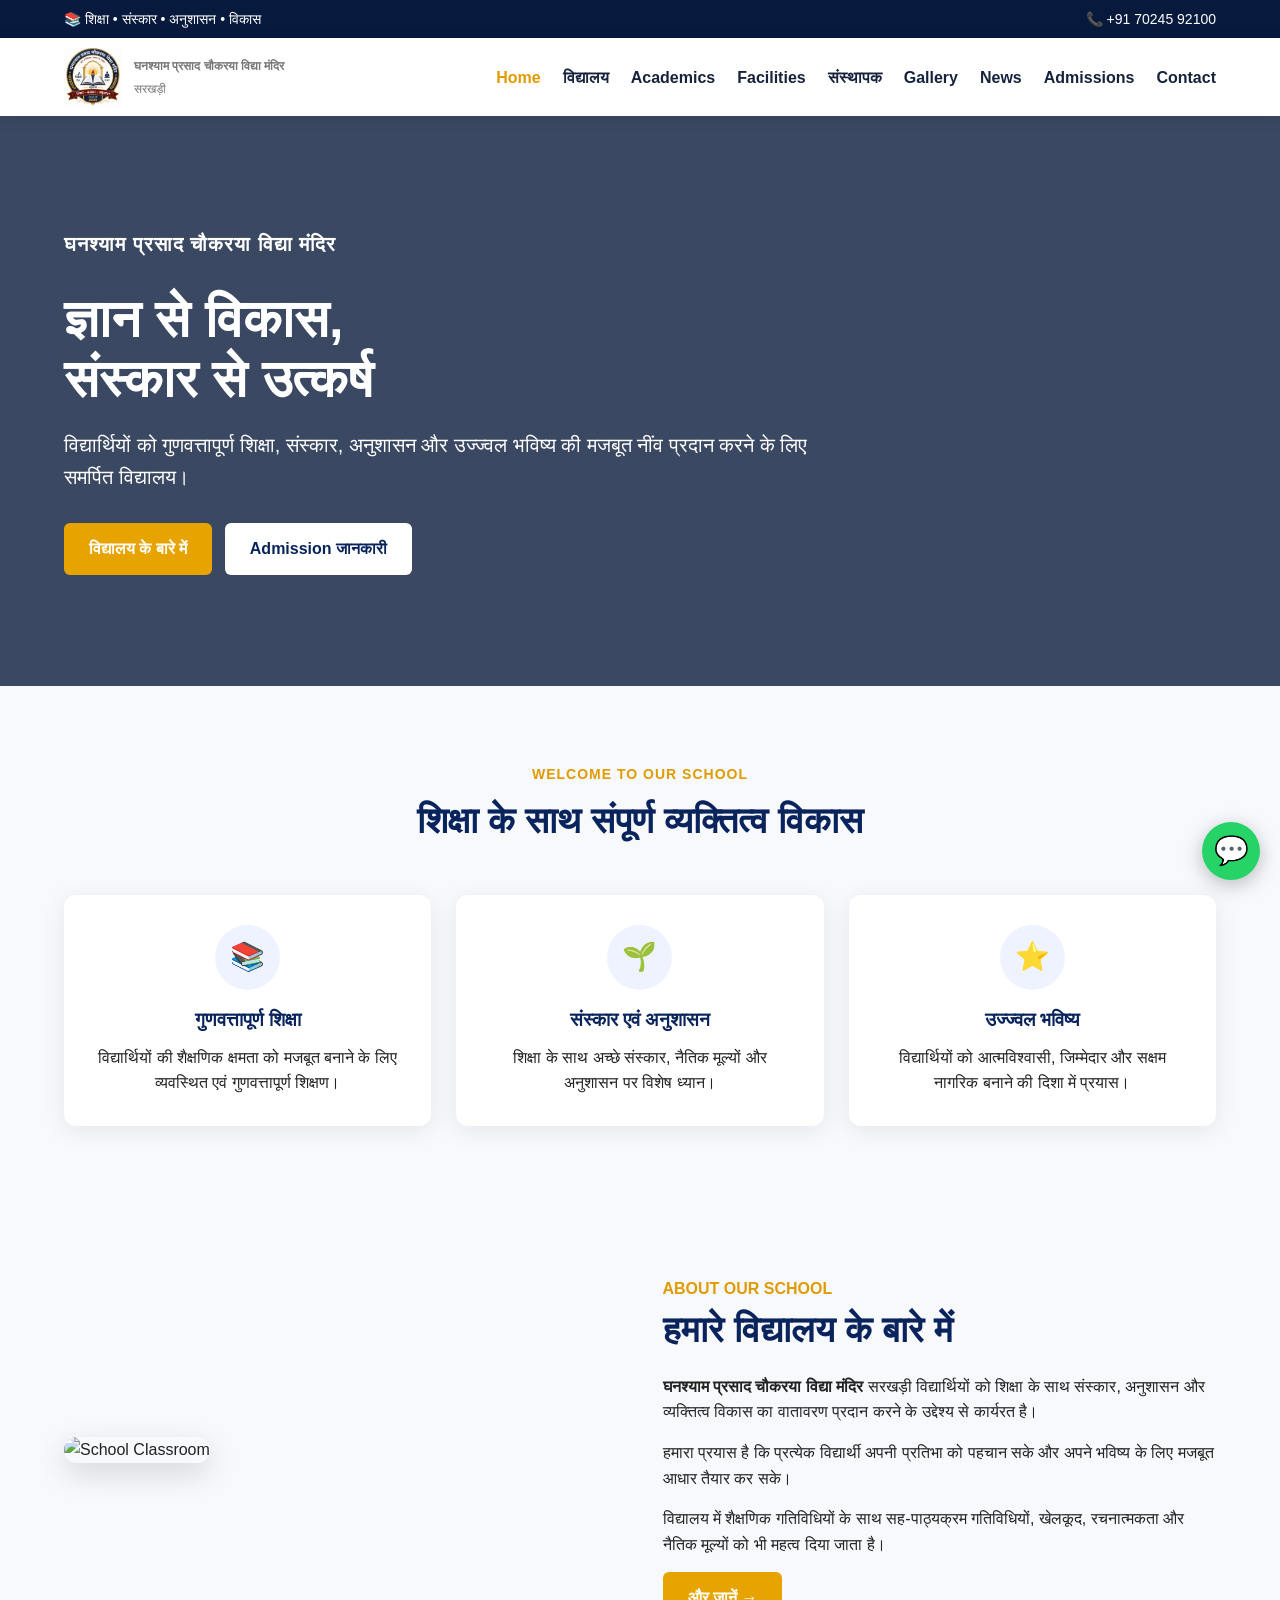
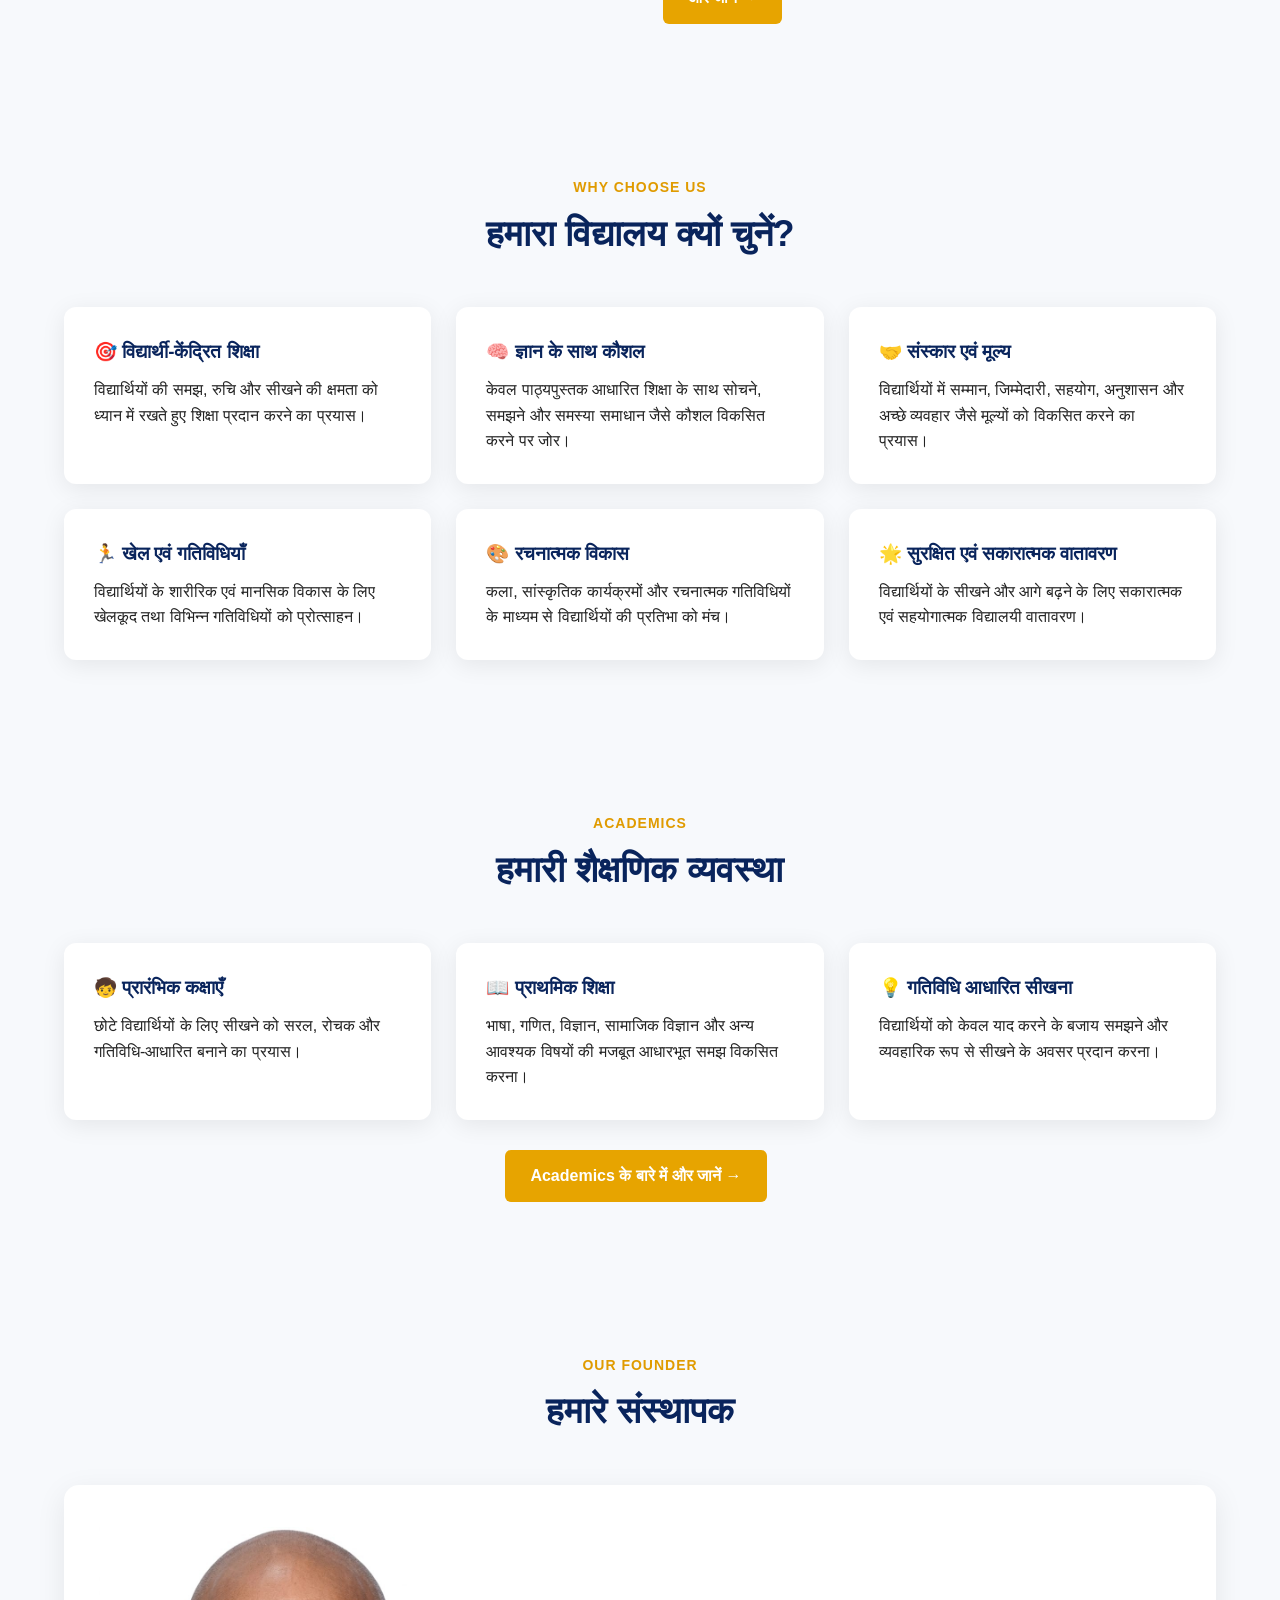
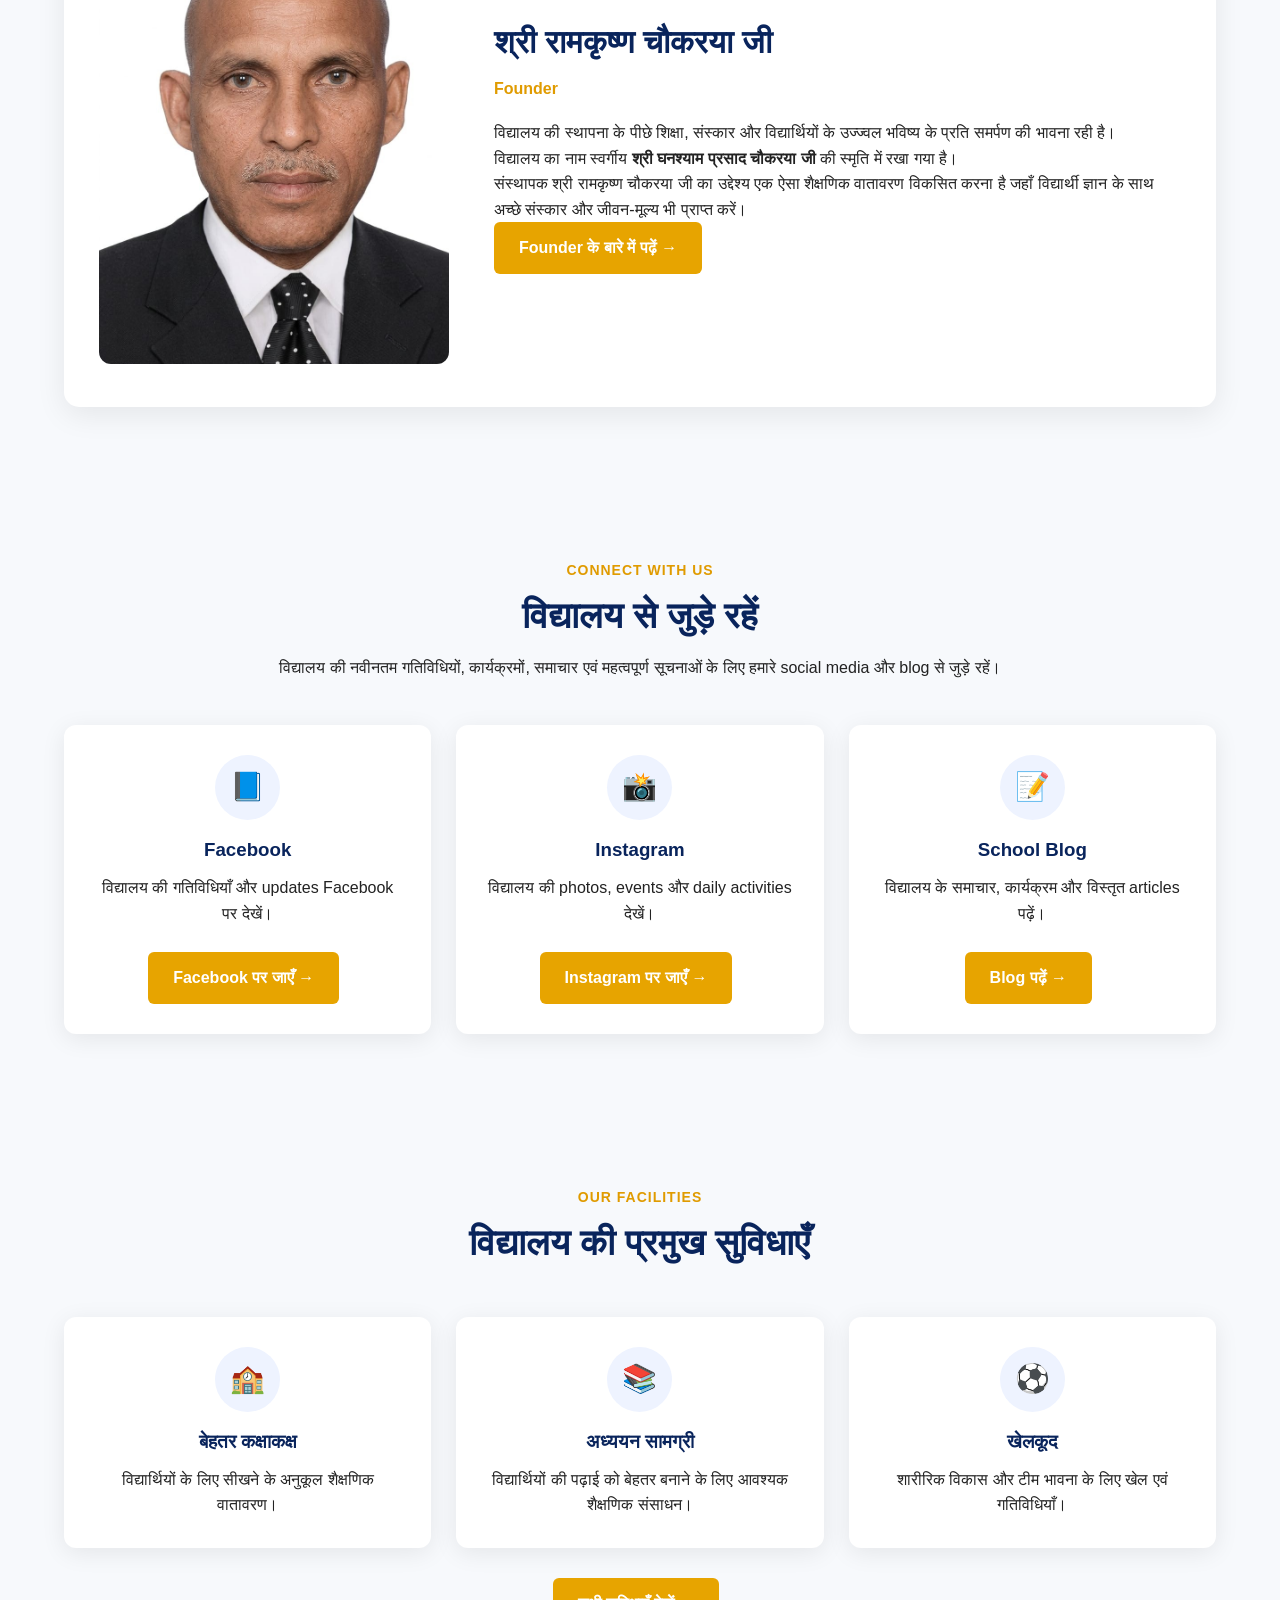
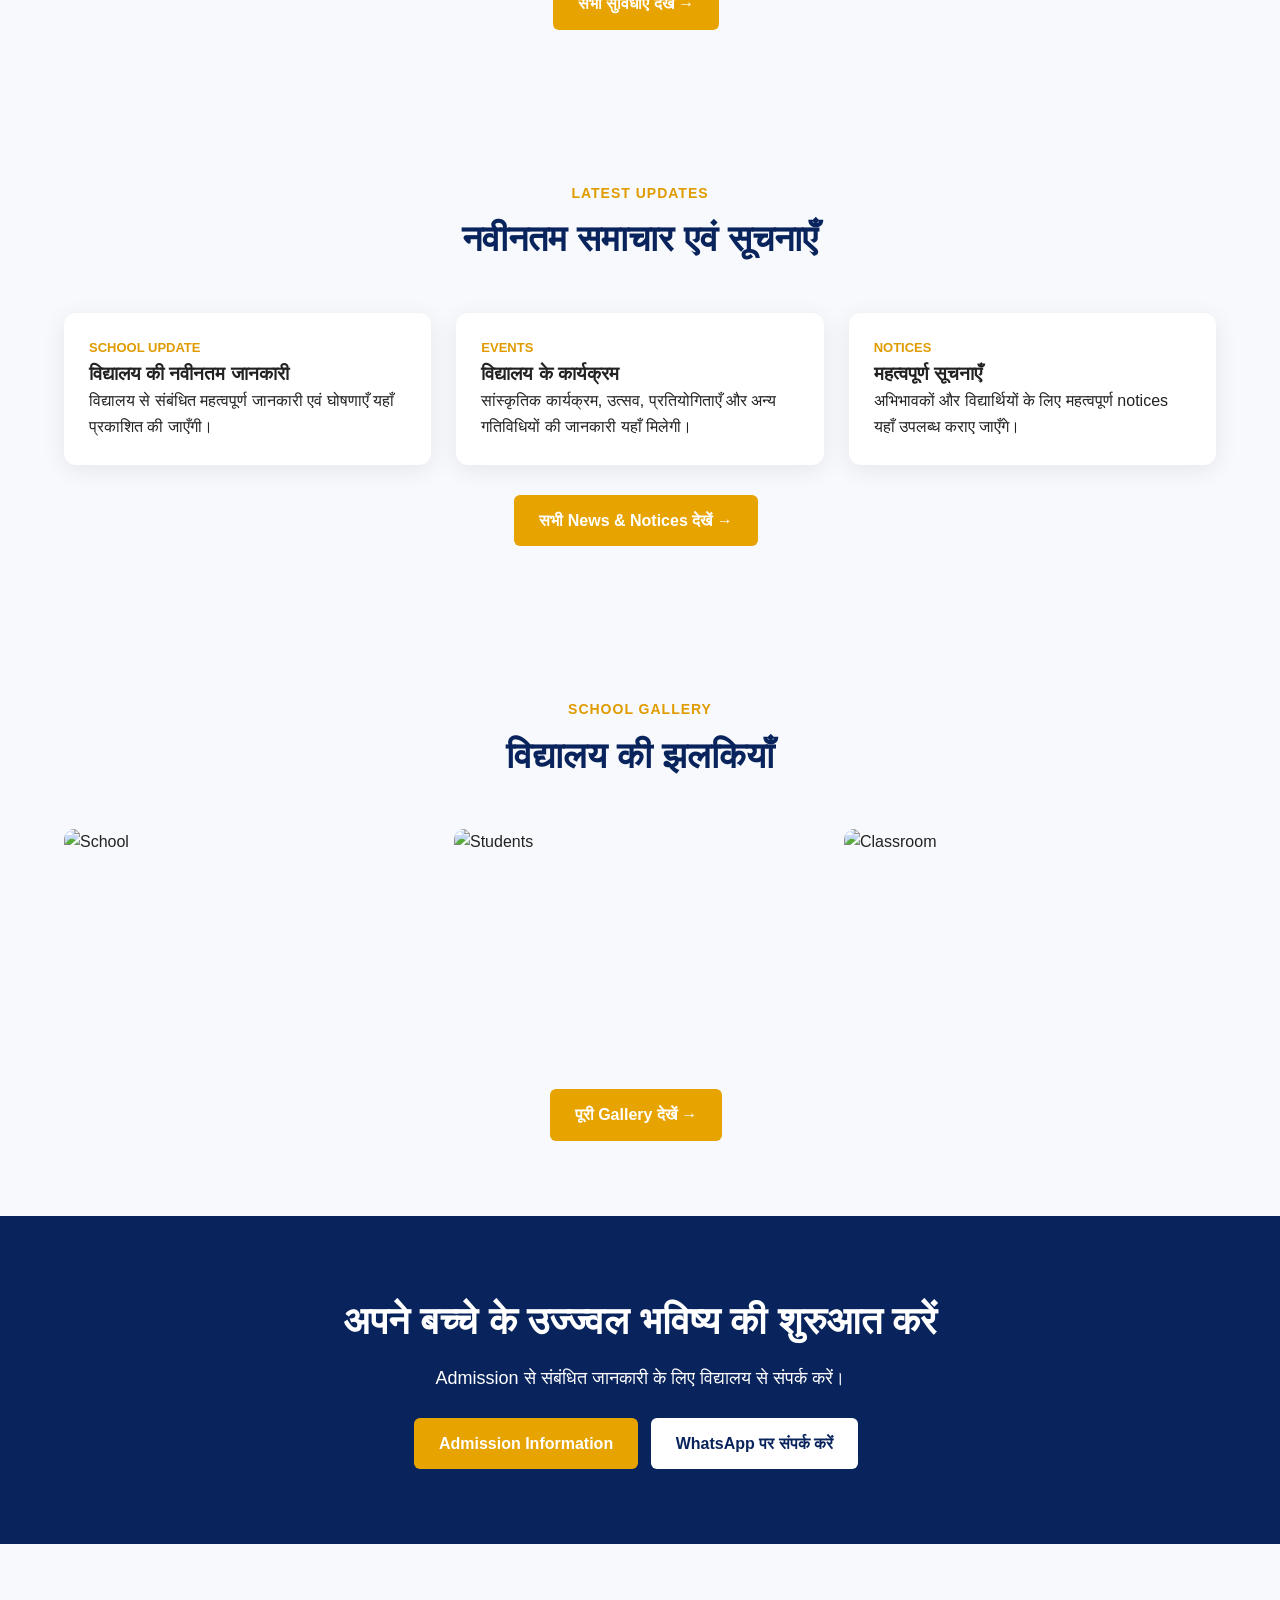
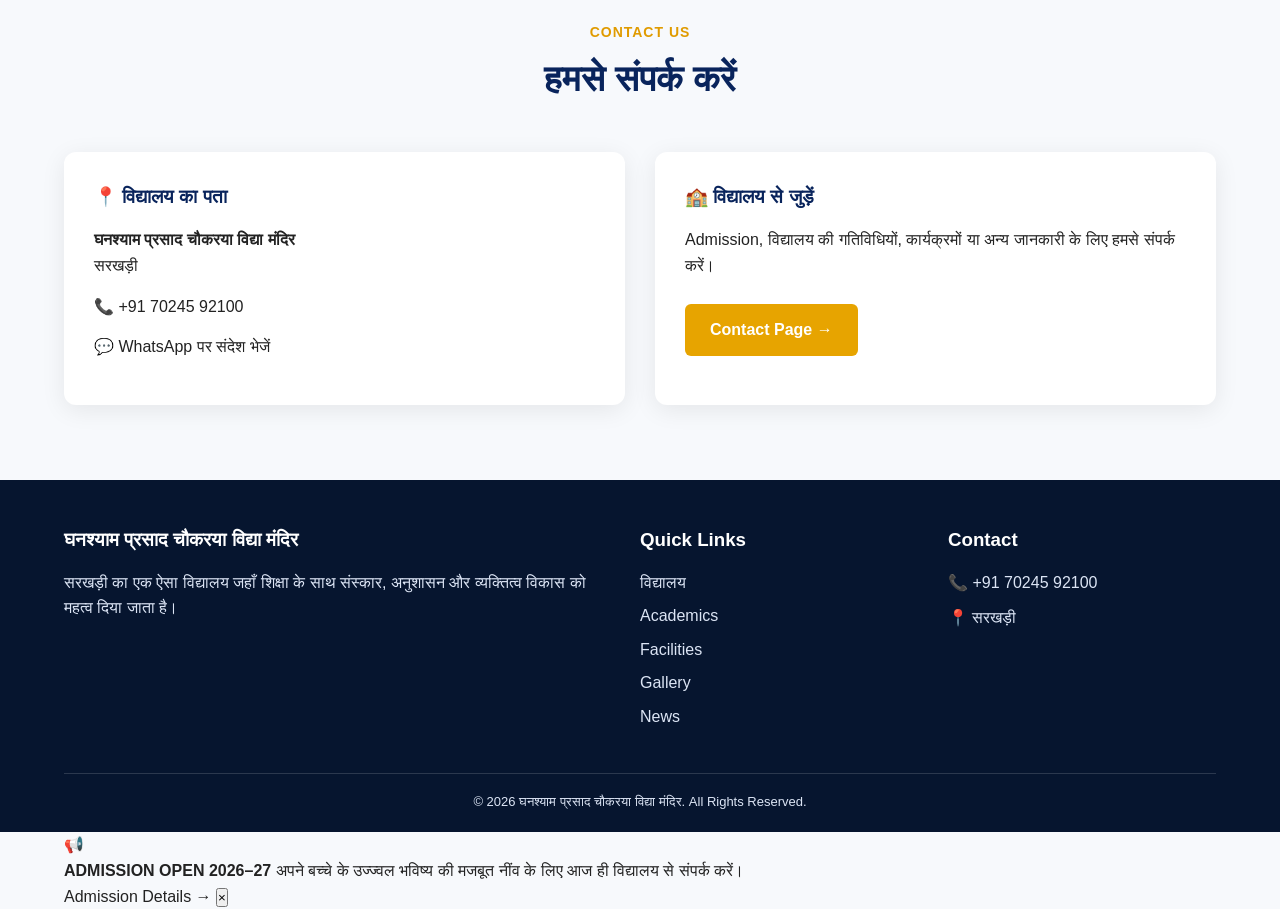
==== index.html @ e62586c8 "Enhance index.html with SEO and meta tags Added SEO metadata and improved document structure." ====
<!DOCTYPE html>
<html lang="hi">

<head>

    <meta charset="UTF-8">

    <meta name="viewport" content="width=device-width, initial-scale=1.0">

    <!-- Google Search Console Verification -->
    <meta name="google-site-verification" content="M0b7MsSfJS4TdZngMS5v5bkjF6-LSnqjA8NHJ0SD3Ls">

    <!-- SEO Title -->
    <title>घनश्याम प्रसाद चौकरया विद्या मंदिर सरखड़ी | दमोह, मध्य प्रदेश</title>

    <!-- SEO Description -->
    <meta name="description" content="घनश्याम प्रसाद चौकरया विद्या मंदिर सरखड़ी, जिला दमोह, मध्य प्रदेश की आधिकारिक स्कूल वेबसाइट। विद्यालय की जानकारी, शिक्षा, शिक्षक, गतिविधियां, कार्यक्रम, समाचार, फोटो गैलरी और संपर्क विवरण यहां देखें।">

    <!-- SEO Keywords -->
    <meta name="keywords" content="घनश्याम प्रसाद चौकरया विद्या मंदिर सरखड़ी, Ghanshyam Prasad Choukarya Vidya Mandir Sarkhadi, Sarkhadi School, सरखड़ी स्कूल, Damoh School, दमोह स्कूल, School in Damoh Madhya Pradesh, Schools in Damoh">

    <meta name="author" content="Ghanshyam Prasad Choukarya Vidya Mandir">

    <meta name="robots" content="index, follow, max-image-preview:large">

    <!-- Canonical URL -->
    <link rel="canonical" href="https://gpcvidyamandir.github.io/sarkhadi/">

    <!-- Social Media Preview -->
    <meta property="og:title" content="घनश्याम प्रसाद चौकरया विद्या मंदिर सरखड़ी | दमोह, मध्य प्रदेश">

    <meta property="og:description" content="घनश्याम प्रसाद चौकरया विद्या मंदिर सरखड़ी, जिला दमोह, मध्य प्रदेश की आधिकारिक स्कूल वेबसाइट।">

    <meta property="og:type" content="website">

    <meta property="og:url" content="https://gpcvidyamandir.github.io/sarkhadi/">

    <meta property="og:site_name" content="घनश्याम प्रसाद चौकरया विद्या मंदिर सरखड़ी">

    <meta property="og:locale" content="hi_IN">

    <!-- CSS -->
    <link rel="stylesheet" href="style.css">

</head>

<body>

<!-- ================= TOP BAR ================= -->

<div class="topbar">
  <div class="container">
    <div>
      📚 शिक्षा • संस्कार • अनुशासन • विकास
    </div>

    <div>
      📞
      <a data-phone href="#">
        +91 70245 92100
      </a>
    </div>
  </div>
</div>


<!-- ================= HEADER ================= -->

<header>

  <div class="container navbar">

    <a href="index.html" class="brand">

      <img src="logo.png" alt="School Logo">

      <div class="brand-text">
        <h2>
          <span data-school-name>
            घनश्याम प्रसाद चौकरया विद्या मंदिर
          </span>
        </h2>

        <span>
          <span data-school-location>सरखड़ी</span>
        </span>
      </div>

    </a>


    <nav>

      <ul class="nav-links">

        <li>
          <a href="index.html" class="active">
            Home
          </a>
        </li>

        <li>
          <a href="about.html">
            विद्यालय
          </a>
        </li>

        <li>
          <a href="academics.html">
            Academics
          </a>
        </li>

        <li>
          <a href="facilities.html">
            Facilities
          </a>
        </li>

        <li>
          <a href="founder.html">
            संस्थापक
          </a>
        </li>

        <li>
          <a href="gallery.html">
            Gallery
          </a>
        </li>

        <li>
          <a href="news.html">
            News
          </a>
        </li>

        <li>
          <a href="admissions.html">
            Admissions
          </a>
        </li>

        <li>
          <a href="contact.html">
            Contact
          </a>
        </li>

      </ul>

    </nav>

  </div>

</header>


<!-- ================= HERO ================= -->

<section class="hero">

  <div class="container">

    <div class="hero-content">

      <p
        style="font-weight:bold;letter-spacing:1px;"
        data-school-name>
        घनश्याम प्रसाद चौकरया विद्या मंदिर
      </p>

      <h1>
        ज्ञान से विकास,<br>
        संस्कार से उत्कर्ष
      </h1>

      <p>
        विद्यार्थियों को गुणवत्तापूर्ण शिक्षा,
        संस्कार, अनुशासन और उज्ज्वल भविष्य
        की मजबूत नींव प्रदान करने के लिए
        समर्पित विद्यालय।
      </p>

      <a href="about.html" class="btn btn-primary">
        विद्यालय के बारे में
      </a>

      <a href="admissions.html" class="btn btn-light">
        Admission जानकारी
      </a>

    </div>

  </div>

</section>


<!-- ================= QUICK HIGHLIGHTS ================= -->

<section>

  <div class="container">

    <div class="section-title">

      <span>WELCOME TO OUR SCHOOL</span>

      <h2>
        शिक्षा के साथ संपूर्ण व्यक्तित्व विकास
      </h2>

    </div>


    <div class="cards">


      <div class="card feature">

        <div class="feature-icon">
          📚
        </div>

        <h3>
          गुणवत्तापूर्ण शिक्षा
        </h3>

        <p>
          विद्यार्थियों की शैक्षणिक क्षमता को
          मजबूत बनाने के लिए व्यवस्थित एवं
          गुणवत्तापूर्ण शिक्षण।
        </p>

      </div>


      <div class="card feature">

        <div class="feature-icon">
          🌱
        </div>

        <h3>
          संस्कार एवं अनुशासन
        </h3>

        <p>
          शिक्षा के साथ अच्छे संस्कार,
          नैतिक मूल्यों और अनुशासन पर
          विशेष ध्यान।
        </p>

      </div>


      <div class="card feature">

        <div class="feature-icon">
          ⭐
        </div>

        <h3>
          उज्ज्वल भविष्य
        </h3>

        <p>
          विद्यार्थियों को आत्मविश्वासी,
          जिम्मेदार और सक्षम नागरिक
          बनाने की दिशा में प्रयास।
        </p>

      </div>


    </div>

  </div>

</section>


<!-- ================= ABOUT PREVIEW ================= -->

<section>

  <div class="container about-grid">


    <div>

      <img
        src="https://images.unsplash.com/photo-1509062522246-3755977927d7?auto=format&fit=crop&w=1000&q=80"
        alt="School Classroom">

    </div>


    <div class="about-text">

      <span style="color:#e09b00;font-weight:bold;">
        ABOUT OUR SCHOOL
      </span>

      <h2>
        हमारे विद्यालय के बारे में
      </h2>

      <p>
        <strong data-school-name>
          घनश्याम प्रसाद चौकरया विद्या मंदिर
        </strong>
        <span data-school-location>सरखड़ी</span>
        विद्यार्थियों को शिक्षा के साथ संस्कार,
        अनुशासन और व्यक्तित्व विकास का वातावरण
        प्रदान करने के उद्देश्य से कार्यरत है।
      </p>

      <p>
        हमारा प्रयास है कि प्रत्येक विद्यार्थी
        अपनी प्रतिभा को पहचान सके और अपने
        भविष्य के लिए मजबूत आधार तैयार कर सके।
      </p>

      <p>
        विद्यालय में शैक्षणिक गतिविधियों के साथ
        सह-पाठ्यक्रम गतिविधियों, खेलकूद,
        रचनात्मकता और नैतिक मूल्यों को भी
        महत्व दिया जाता है।
      </p>

      <a href="about.html" class="btn btn-primary">
        और जानें →
      </a>

    </div>


  </div>

</section>


<!-- ================= WHY CHOOSE US ================= -->

<section>

  <div class="container">

    <div class="section-title">

      <span>WHY CHOOSE US</span>

      <h2>
        हमारा विद्यालय क्यों चुनें?
      </h2>

    </div>


    <div class="cards">


      <div class="card">

        <h3>
          🎯 विद्यार्थी-केंद्रित शिक्षा
        </h3>

        <p>
          विद्यार्थियों की समझ, रुचि और
          सीखने की क्षमता को ध्यान में रखते
          हुए शिक्षा प्रदान करने का प्रयास।
        </p>

      </div>


      <div class="card">

        <h3>
          🧠 ज्ञान के साथ कौशल
        </h3>

        <p>
          केवल पाठ्यपुस्तक आधारित शिक्षा के
          साथ सोचने, समझने और समस्या समाधान
          जैसे कौशल विकसित करने पर जोर।
        </p>

      </div>


      <div class="card">

        <h3>
          🤝 संस्कार एवं मूल्य
        </h3>

        <p>
          विद्यार्थियों में सम्मान, जिम्मेदारी,
          सहयोग, अनुशासन और अच्छे व्यवहार
          जैसे मूल्यों को विकसित करने का प्रयास।
        </p>

      </div>


      <div class="card">

        <h3>
          🏃 खेल एवं गतिविधियाँ
        </h3>

        <p>
          विद्यार्थियों के शारीरिक एवं मानसिक
          विकास के लिए खेलकूद तथा विभिन्न
          गतिविधियों को प्रोत्साहन।
        </p>

      </div>


      <div class="card">

        <h3>
          🎨 रचनात्मक विकास
        </h3>

        <p>
          कला, सांस्कृतिक कार्यक्रमों और
          रचनात्मक गतिविधियों के माध्यम से
          विद्यार्थियों की प्रतिभा को मंच।
        </p>

      </div>


      <div class="card">

        <h3>
          🌟 सुरक्षित एवं सकारात्मक वातावरण
        </h3>

        <p>
          विद्यार्थियों के सीखने और आगे बढ़ने
          के लिए सकारात्मक एवं सहयोगात्मक
          विद्यालयी वातावरण।
        </p>

      </div>


    </div>

  </div>

</section>


<!-- ================= ACADEMICS ================= -->

<section>

  <div class="container">

    <div class="section-title">

      <span>ACADEMICS</span>

      <h2>
        हमारी शैक्षणिक व्यवस्था
      </h2>

    </div>


    <div class="cards">


      <div class="card">

        <h3>
          🧒 प्रारंभिक कक्षाएँ
        </h3>

        <p>
          छोटे विद्यार्थियों के लिए सीखने को
          सरल, रोचक और गतिविधि-आधारित बनाने
          का प्रयास।
        </p>

      </div>


      <div class="card">

        <h3>
          📖 प्राथमिक शिक्षा
        </h3>

        <p>
          भाषा, गणित, विज्ञान, सामाजिक विज्ञान
          और अन्य आवश्यक विषयों की मजबूत
          आधारभूत समझ विकसित करना।
        </p>

      </div>


      <div class="card">

        <h3>
          💡 गतिविधि आधारित सीखना
        </h3>

        <p>
          विद्यार्थियों को केवल याद करने के
          बजाय समझने और व्यवहारिक रूप से
          सीखने के अवसर प्रदान करना।
        </p>

      </div>


    </div>


    <div style="text-align:center;margin-top:30px;">

      <a href="academics.html" class="btn btn-primary">
        Academics के बारे में और जानें →
      </a>

    </div>

  </div>

</section>


<!-- ================= FOUNDER ================= -->

<section>

  <div class="container">

    <div class="section-title">

      <span>OUR FOUNDER</span>

      <h2>
        हमारे संस्थापक
      </h2>

    </div>


    <div class="founder-box">


      <div>

        <img
          src="founder.jpg"
          alt="श्री रामकृष्ण चौकरया जी">

      </div>


      <div>

        <h2 data-founder>
          श्री रामकृष्ण चौकरया जी
        </h2>

        <p style="color:#e09b00;font-weight:bold;margin:8px 0 18px;">
          Founder
        </p>

        <p>
          विद्यालय की स्थापना के पीछे शिक्षा,
          संस्कार और विद्यार्थियों के उज्ज्वल
          भविष्य के प्रति समर्पण की भावना रही है।
        </p>

        <p>
          विद्यालय का नाम स्वर्गीय
          <strong>श्री घनश्याम प्रसाद चौकरया जी</strong>
          की स्मृति में रखा गया है।
        </p>

        <p>
          संस्थापक श्री रामकृष्ण चौकरया जी का
          उद्देश्य एक ऐसा शैक्षणिक वातावरण
          विकसित करना है जहाँ विद्यार्थी ज्ञान
          के साथ अच्छे संस्कार और जीवन-मूल्य
          भी प्राप्त करें।
        </p>

        <a href="founder.html" class="btn btn-primary">
          Founder के बारे में पढ़ें →
        </a>

      </div>


    </div>

  </div>

</section>

<!-- ================= CONNECT WITH US ================= -->

<section>

  <div class="container">

    <div class="section-title">

      <span>CONNECT WITH US</span>

      <h2>
        विद्यालय से जुड़े रहें
      </h2>

      <p style="margin-top:10px;">
        विद्यालय की नवीनतम गतिविधियों, कार्यक्रमों,
        समाचार एवं महत्वपूर्ण सूचनाओं के लिए हमारे
        social media और blog से जुड़े रहें।
      </p>

    </div>


    <div class="cards">


      <!-- FACEBOOK -->

      <div class="card feature">

        <div class="feature-icon">
          📘
        </div>

        <h3>
          Facebook
        </h3>

        <p>
          विद्यालय की गतिविधियाँ और updates
          Facebook पर देखें।
        </p>

        <br>

        <a
          data-facebook
          href="#"
          target="_blank"
          class="btn btn-primary">

          Facebook पर जाएँ →

        </a>

      </div>


      <!-- INSTAGRAM -->

      <div class="card feature">

        <div class="feature-icon">
          📸
        </div>

        <h3>
          Instagram
        </h3>

        <p>
          विद्यालय की photos, events और
          daily activities देखें।
        </p>

        <br>

        <a
          data-instagram
          href="#"
          target="_blank"
          class="btn btn-primary">

          Instagram पर जाएँ →

        </a>

      </div>


      <!-- BLOG -->

      <div class="card feature">

        <div class="feature-icon">
          📝
        </div>

        <h3>
          School Blog
        </h3>

        <p>
          विद्यालय के समाचार, कार्यक्रम और
          विस्तृत articles पढ़ें।
        </p>

        <br>

        <a
          data-blog
          href="#"
          target="_blank"
          class="btn btn-primary">

          Blog पढ़ें →

        </a>

      </div>


    </div>

  </div>

</section>
<!-- ================= FACILITIES ================= -->

<section>

  <div class="container">

    <div class="section-title">

      <span>OUR FACILITIES</span>

      <h2>
        विद्यालय की प्रमुख सुविधाएँ
      </h2>

    </div>


    <div class="cards">


      <div class="card feature">

        <div class="feature-icon">🏫</div>

        <h3>
          बेहतर कक्षाकक्ष
        </h3>

        <p>
          विद्यार्थियों के लिए सीखने के अनुकूल
          शैक्षणिक वातावरण।
        </p>

      </div>


      <div class="card feature">

        <div class="feature-icon">📚</div>

        <h3>
          अध्ययन सामग्री
        </h3>

        <p>
          विद्यार्थियों की पढ़ाई को बेहतर बनाने
          के लिए आवश्यक शैक्षणिक संसाधन।
        </p>

      </div>


      <div class="card feature">

        <div class="feature-icon">⚽</div>

        <h3>
          खेलकूद
        </h3>

        <p>
          शारीरिक विकास और टीम भावना के लिए
          खेल एवं गतिविधियाँ।
        </p>

      </div>


    </div>


    <div style="text-align:center;margin-top:30px;">

      <a href="facilities.html" class="btn btn-primary">
        सभी सुविधाएँ देखें →
      </a>

    </div>

  </div>

</section>


<!-- ================= LATEST NEWS ================= -->

<section>

  <div class="container">

    <div class="section-title">

      <span>LATEST UPDATES</span>

      <h2>
        नवीनतम समाचार एवं सूचनाएँ
      </h2>

    </div>


    <div class="news-list">


      <div class="news-card">

        <div class="news-card-content">

          <div class="news-date">
            SCHOOL UPDATE
          </div>

          <h3>
            विद्यालय की नवीनतम जानकारी
          </h3>

          <p>
            विद्यालय से संबंधित महत्वपूर्ण
            जानकारी एवं घोषणाएँ यहाँ प्रकाशित
            की जाएँगी।
          </p>

        </div>

      </div>


      <div class="news-card">

        <div class="news-card-content">

          <div class="news-date">
            EVENTS
          </div>

          <h3>
            विद्यालय के कार्यक्रम
          </h3>

          <p>
            सांस्कृतिक कार्यक्रम, उत्सव,
            प्रतियोगिताएँ और अन्य गतिविधियों
            की जानकारी यहाँ मिलेगी।
          </p>

        </div>

      </div>


      <div class="news-card">

        <div class="news-card-content">

          <div class="news-date">
            NOTICES
          </div>

          <h3>
            महत्वपूर्ण सूचनाएँ
          </h3>

          <p>
            अभिभावकों और विद्यार्थियों के लिए
            महत्वपूर्ण notices यहाँ उपलब्ध
            कराए जाएँगे।
          </p>

        </div>

      </div>


    </div>


    <div style="text-align:center;margin-top:30px;">

      <a href="news.html" class="btn btn-primary">
        सभी News & Notices देखें →
      </a>

    </div>

  </div>

</section>


<!-- ================= GALLERY PREVIEW ================= -->

<section>

  <div class="container">

    <div class="section-title">

      <span>SCHOOL GALLERY</span>

      <h2>
        विद्यालय की झलकियाँ
      </h2>

    </div>


    <div class="gallery">


      <img
        src="https://images.unsplash.com/photo-1580582932707-520aed937b7b?auto=format&fit=crop&w=900&q=80"
        alt="School">

      <img
        src="https://images.unsplash.com/photo-1503676260728-1c00da094a0b?auto=format&fit=crop&w=900&q=80"
        alt="Students">

      <img
        src="https://images.unsplash.com/photo-1577896851231-70ef18881754?auto=format&fit=crop&w=900&q=80"
        alt="Classroom">

    </div>


    <div style="text-align:center;margin-top:30px;">

      <a href="gallery.html" class="btn btn-primary">
        पूरी Gallery देखें →
      </a>

    </div>

  </div>

</section>


<!-- ================= ADMISSION CTA ================= -->

<section class="cta">

  <div class="container">

    <h2>
      अपने बच्चे के उज्ज्वल भविष्य की शुरुआत करें
    </h2>

    <p style="font-size:18px;margin-bottom:25px;">
      Admission से संबंधित जानकारी के लिए
      विद्यालय से संपर्क करें।
    </p>

    <a href="admissions.html" class="btn btn-primary">
      Admission Information
    </a>

    <a
      data-whatsapp
      href="#"
      target="_blank"
      class="btn btn-light">
      WhatsApp पर संपर्क करें
    </a>

  </div>

</section>


<!-- ================= CONTACT ================= -->

<section>

  <div class="container">

    <div class="section-title">

      <span>CONTACT US</span>

      <h2>
        हमसे संपर्क करें
      </h2>

    </div>


    <div class="contact-grid">


      <div class="contact-card">

        <h3>
          📍 विद्यालय का पता
        </h3>

        <div class="contact-item">

          <strong data-school-name>
            घनश्याम प्रसाद चौकरया विद्या मंदिर
          </strong>

          <br>

          <span data-school-location>
            सरखड़ी
          </span>

        </div>


        <div class="contact-item">

          📞

          <a data-phone href="#">
            +91 70245 92100
          </a>

        </div>


        <div class="contact-item">

          💬

          <a
            data-whatsapp
            href="#"
            target="_blank">
            WhatsApp पर संदेश भेजें
          </a>

        </div>

      </div>


      <div class="contact-card">

        <h3>
          🏫 विद्यालय से जुड़ें
        </h3>

        <p>
          Admission, विद्यालय की गतिविधियों,
          कार्यक्रमों या अन्य जानकारी के लिए
          हमसे संपर्क करें।
        </p>

        <br>

        <a href="contact.html" class="btn btn-primary">
          Contact Page →
        </a>

      </div>


    </div>

  </div>

</section>


<!-- ================= FOOTER ================= -->

<footer>

  <div class="container footer-grid">


    <div>

      <h3 data-school-name>
        घनश्याम प्रसाद चौकरया विद्या मंदिर
      </h3>

      <p>
        <span data-school-location>
          सरखड़ी
        </span>
        का एक ऐसा विद्यालय जहाँ शिक्षा
        के साथ संस्कार, अनुशासन और
        व्यक्तित्व विकास को महत्व दिया जाता है।
      </p>

    </div>


    <div>

      <h3>
        Quick Links
      </h3>

      <ul>

        <li>
          <a href="about.html">विद्यालय</a>
        </li>

        <li>
          <a href="academics.html">Academics</a>
        </li>

        <li>
          <a href="facilities.html">Facilities</a>
        </li>

        <li>
          <a href="gallery.html">Gallery</a>
        </li>

        <li>
          <a href="news.html">News</a>
        </li>

      </ul>

    </div>


    <div>

      <h3>
        Contact
      </h3>

      <p>
        📞
        <a data-phone href="#">
          +91 70245 92100
        </a>
      </p>

      <p style="margin-top:10px;">
        📍
        <span data-school-location>
          सरखड़ी
        </span>
      </p>

    </div>


  </div>


  <div class="container copyright">

    © <span data-year></span>

    <span data-school-name>
      घनश्याम प्रसाद चौकरया विद्या मंदिर
    </span>.

    All Rights Reserved.

  </div>

</footer>


<!-- ================= FLOATING WHATSAPP ================= -->

<a
  class="whatsapp"
  data-whatsapp
  href="#"
  target="_blank"
  aria-label="WhatsApp">

  💬

</a>


<!-- ================= JAVASCRIPT ================= -->

<script src="script.js"></script>

</body>
</html>
<!-- ================= ADVERTISEMENT BANNER ================= -->

<div class="notice-banner" data-notice-banner>

  <div class="container notice-content">

    <div class="notice-icon">
      📢
    </div>

    <div class="notice-message">

      <strong data-notice-title>
        ADMISSION OPEN 2026–27
      </strong>

      <span data-notice-text>
        अपने बच्चे के उज्ज्वल भविष्य की मजबूत नींव के लिए
        आज ही विद्यालय से संपर्क करें।
      </span>

    </div>

    <a
      href="admissions.html"
      class="notice-button"
      data-notice-button>

      Admission Details →

    </a>

    <button
      class="notice-close"
      data-close-notice
      aria-label="Close">

      ×

    </button>

  </div>

</div>
---- style.css ----
*{
  margin:0;
  padding:0;
  box-sizing:border-box;
}

html{
  scroll-behavior:smooth;
}

body{
  font-family:Arial, Helvetica, sans-serif;
  color:#222;
  background:#f7f9fc;
  line-height:1.6;
}

a{
  text-decoration:none;
  color:inherit;
}

.container{
  width:90%;
  max-width:1200px;
  margin:auto;
}

/* TOP BAR */

.topbar{
  background:#071a3d;
  color:white;
  padding:8px 0;
  font-size:14px;
}

.topbar .container{
  display:flex;
  justify-content:space-between;
  align-items:center;
  gap:10px;
}

/* HEADER */

header{
  background:white;
  position:sticky;
  top:0;
  z-index:999;
  box-shadow:0 3px 15px rgba(0,0,0,.08);
}

.navbar{
  min-height:78px;
  display:flex;
  align-items:center;
  justify-content:space-between;
  gap:20px;
}

.brand{
  display:flex;
  align-items:center;
  gap:12px;
}

.brand img{
  width:58px;
  height:58px;
  object-fit:contain;
}

.brand-text h2{
  font-size:18px;
  color:#09245c;
  line-height:1.2;
}

.brand-text span{
  font-size:12px;
  color:#777;
}

.nav-links{
  display:flex;
  align-items:center;
  gap:22px;
  list-style:none;
}

.nav-links a{
  font-weight:600;
  color:#17233d;
  transition:.3s;
}

.nav-links a:hover,
.nav-links a.active{
  color:#e09b00;
}

/* HERO */

.hero{
  min-height:570px;
  display:flex;
  align-items:center;
  background:
    linear-gradient(rgba(5,22,55,.78),rgba(5,22,55,.78)),
    url("https://images.unsplash.com/photo-1509062522246-3755977927d7?auto=format&fit=crop&w=1800&q=80")
    center/cover;
  color:white;
}

.hero-content{
  max-width:760px;
}

.hero h1{
  font-size:52px;
  line-height:1.15;
  margin-bottom:20px;
}

.hero p{
  font-size:20px;
  margin-bottom:30px;
}

.btn{
  display:inline-block;
  padding:13px 25px;
  border-radius:6px;
  font-weight:bold;
  margin-right:8px;
  transition:.3s;
}

.btn-primary{
  background:#e7a400;
  color:white;
}

.btn-primary:hover{
  background:#c98d00;
}

.btn-light{
  background:white;
  color:#09245c;
}

/* PAGE HERO */

.page-hero{
  padding:80px 0;
  background:
    linear-gradient(rgba(5,22,55,.82),rgba(5,22,55,.82)),
    url("https://images.unsplash.com/photo-1523050854058-8df90110c9f1?auto=format&fit=crop&w=1800&q=80")
    center/cover;
  text-align:center;
  color:white;
}

.page-hero h1{
  font-size:44px;
  margin-bottom:10px;
}

/* SECTIONS */

section{
  padding:75px 0;
}

.section-title{
  text-align:center;
  margin-bottom:45px;
}

.section-title span{
  color:#e09b00;
  font-weight:bold;
  font-size:14px;
  letter-spacing:1px;
}

.section-title h2{
  font-size:36px;
  color:#09245c;
  margin-top:5px;
}

/* CARDS */

.cards{
  display:grid;
  grid-template-columns:repeat(3,1fr);
  gap:25px;
}

.card{
  background:white;
  padding:30px;
  border-radius:12px;
  box-shadow:0 5px 25px rgba(0,0,0,.08);
  transition:.3s;
}

.card:hover{
  transform:translateY(-5px);
}

.card h3{
  color:#09245c;
  margin-bottom:10px;
}

/* ABOUT */

.about-grid{
  display:grid;
  grid-template-columns:1fr 1fr;
  gap:45px;
  align-items:center;
}

.about-grid img{
  width:100%;
  border-radius:15px;
  box-shadow:0 10px 30px rgba(0,0,0,.15);
}

.about-text h2{
  font-size:36px;
  color:#09245c;
  margin-bottom:15px;
}

.about-text p{
  margin-bottom:15px;
}

/* FEATURES */

.feature{
  text-align:center;
}

.feature-icon{
  width:65px;
  height:65px;
  margin:0 auto 15px;
  border-radius:50%;
  background:#eef3ff;
  display:flex;
  justify-content:center;
  align-items:center;
  font-size:28px;
}

/* FOUNDER */

.founder-box{
  display:grid;
  grid-template-columns:350px 1fr;
  gap:45px;
  align-items:center;
  background:white;
  padding:35px;
  border-radius:15px;
  box-shadow:0 8px 30px rgba(0,0,0,.08);
}

.founder-box img{
  width:100%;
  border-radius:12px;
}

.founder-box h2{
  color:#09245c;
  font-size:32px;
}

/* GALLERY */

.gallery{
  display:grid;
  grid-template-columns:repeat(3,1fr);
  gap:18px;
}

.gallery img{
  width:100%;
  height:230px;
  object-fit:cover;
  border-radius:10px;
  transition:.3s;
}

.gallery img:hover{
  transform:scale(1.03);
}

/* NEWS */

.news-list{
  display:grid;
  grid-template-columns:repeat(3,1fr);
  gap:25px;
}

.news-card{
  background:white;
  border-radius:12px;
  overflow:hidden;
  box-shadow:0 5px 25px rgba(0,0,0,.08);
}

.news-card-content{
  padding:25px;
}

.news-date{
  color:#e09b00;
  font-weight:bold;
  font-size:13px;
}

/* CTA */

.cta{
  background:#09245c;
  color:white;
  text-align:center;
}

.cta h2{
  font-size:38px;
  margin-bottom:12px;
}

/* CONTACT */

.contact-grid{
  display:grid;
  grid-template-columns:1fr 1fr;
  gap:30px;
}

.contact-card{
  background:white;
  padding:30px;
  border-radius:12px;
  box-shadow:0 5px 25px rgba(0,0,0,.08);
}

.contact-card h3{
  color:#09245c;
  margin-bottom:15px;
}

.contact-item{
  margin:15px 0;
}

/* FOOTER */

footer{
  background:#06152f;
  color:#dce5f5;
  padding:45px 0 20px;
}

.footer-grid{
  display:grid;
  grid-template-columns:2fr 1fr 1fr;
  gap:40px;
}

footer h3{
  color:white;
  margin-bottom:15px;
}

footer ul{
  list-style:none;
}

footer li{
  margin:8px 0;
}

.copyright{
  border-top:1px solid rgba(255,255,255,.15);
  margin-top:35px;
  padding-top:18px;
  text-align:center;
  font-size:13px;
}

/* WHATSAPP */

.whatsapp{
  position:fixed;
  right:20px;
  bottom:20px;
  width:58px;
  height:58px;
  border-radius:50%;
  background:#25d366;
  color:white;
  display:flex;
  align-items:center;
  justify-content:center;
  font-size:28px;
  z-index:1000;
  box-shadow:0 5px 20px rgba(0,0,0,.25);
}

/* MOBILE */

@media(max-width:900px){

  .nav-links{
    gap:10px;
    font-size:13px;
  }

  .hero h1{
    font-size:40px;
  }

  .cards,
  .news-list{
    grid-template-columns:1fr 1fr;
  }

  .gallery{
    grid-template-columns:1fr 1fr;
  }

  .about-grid,
  .contact-grid{
    grid-template-columns:1fr;
  }

  .founder-box{
    grid-template-columns:1fr;
  }

  .footer-grid{
    grid-template-columns:1fr 1fr;
  }
}

@media(max-width:600px){

  .topbar .container{
    flex-direction:column;
    text-align:center;
  }

  .navbar{
    flex-direction:column;
    padding:12px 0;
  }

  .nav-links{
    flex-wrap:wrap;
    justify-content:center;
    gap:12px;
  }

  .brand-text h2{
    font-size:16px;
  }

  .hero{
    min-height:500px;
  }

  .hero h1{
    font-size:34px;
  }

  .hero p{
    font-size:17px;
  }

  .page-hero h1{
    font-size:34px;
  }

  .cards,
  .news-list,
  .gallery,
  .footer-grid{
    grid-template-columns:1fr;
  }

  .gallery img{
    height:220px;
  }

  section{
    padding:55px 0;
  }

  .section-title h2{
    font-size:30px;
  }
}
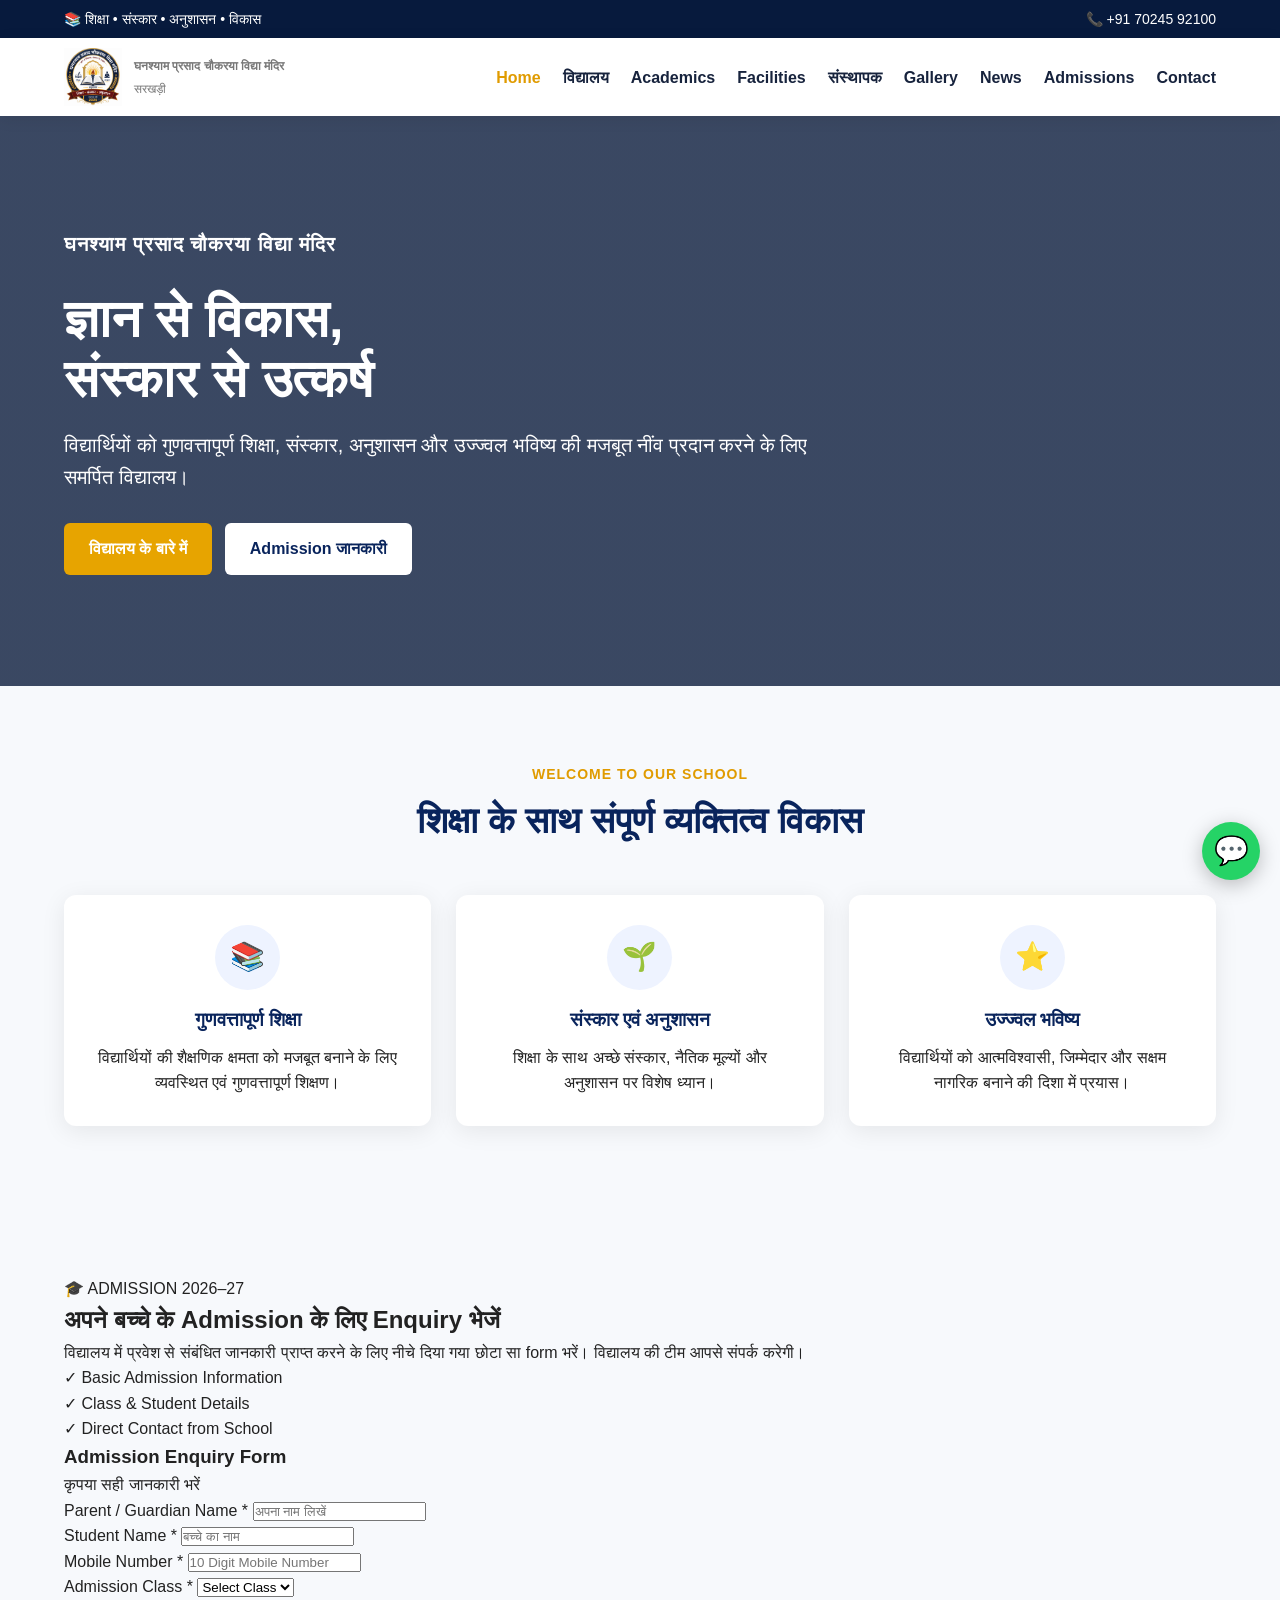
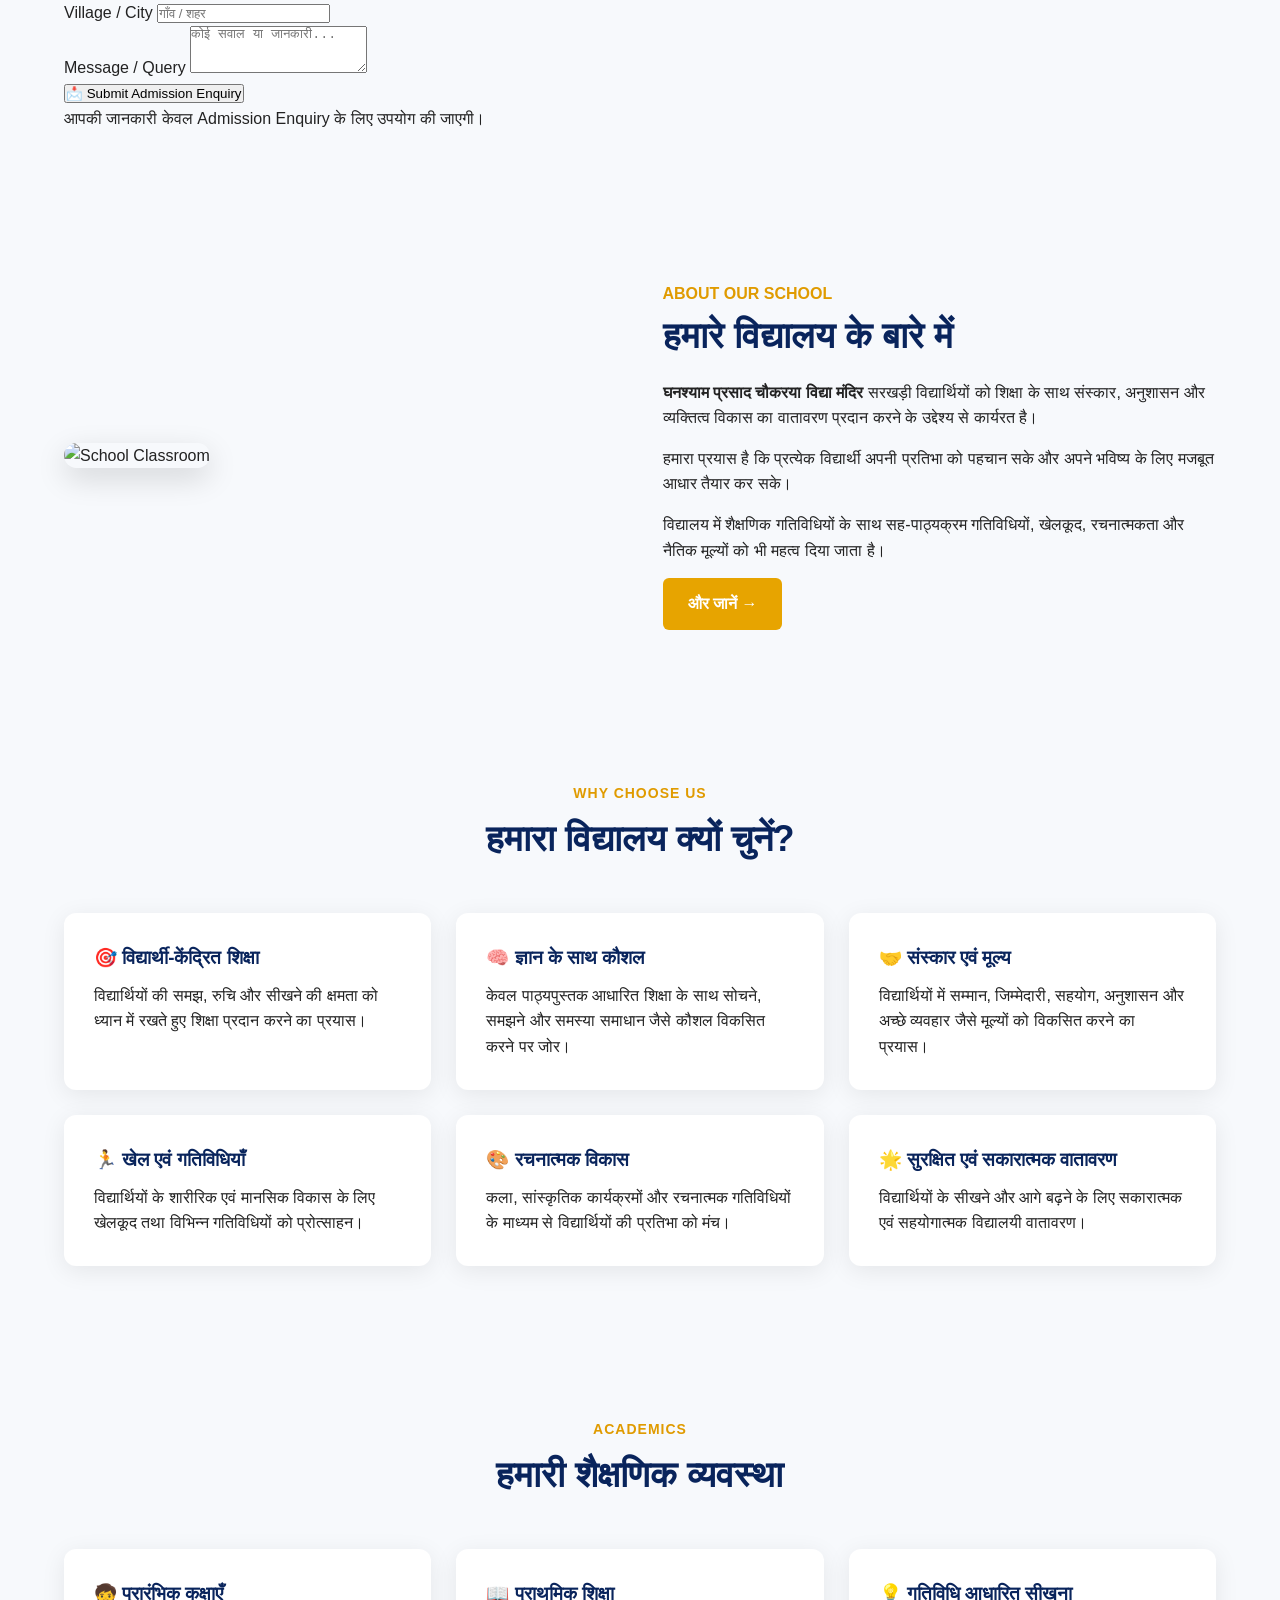
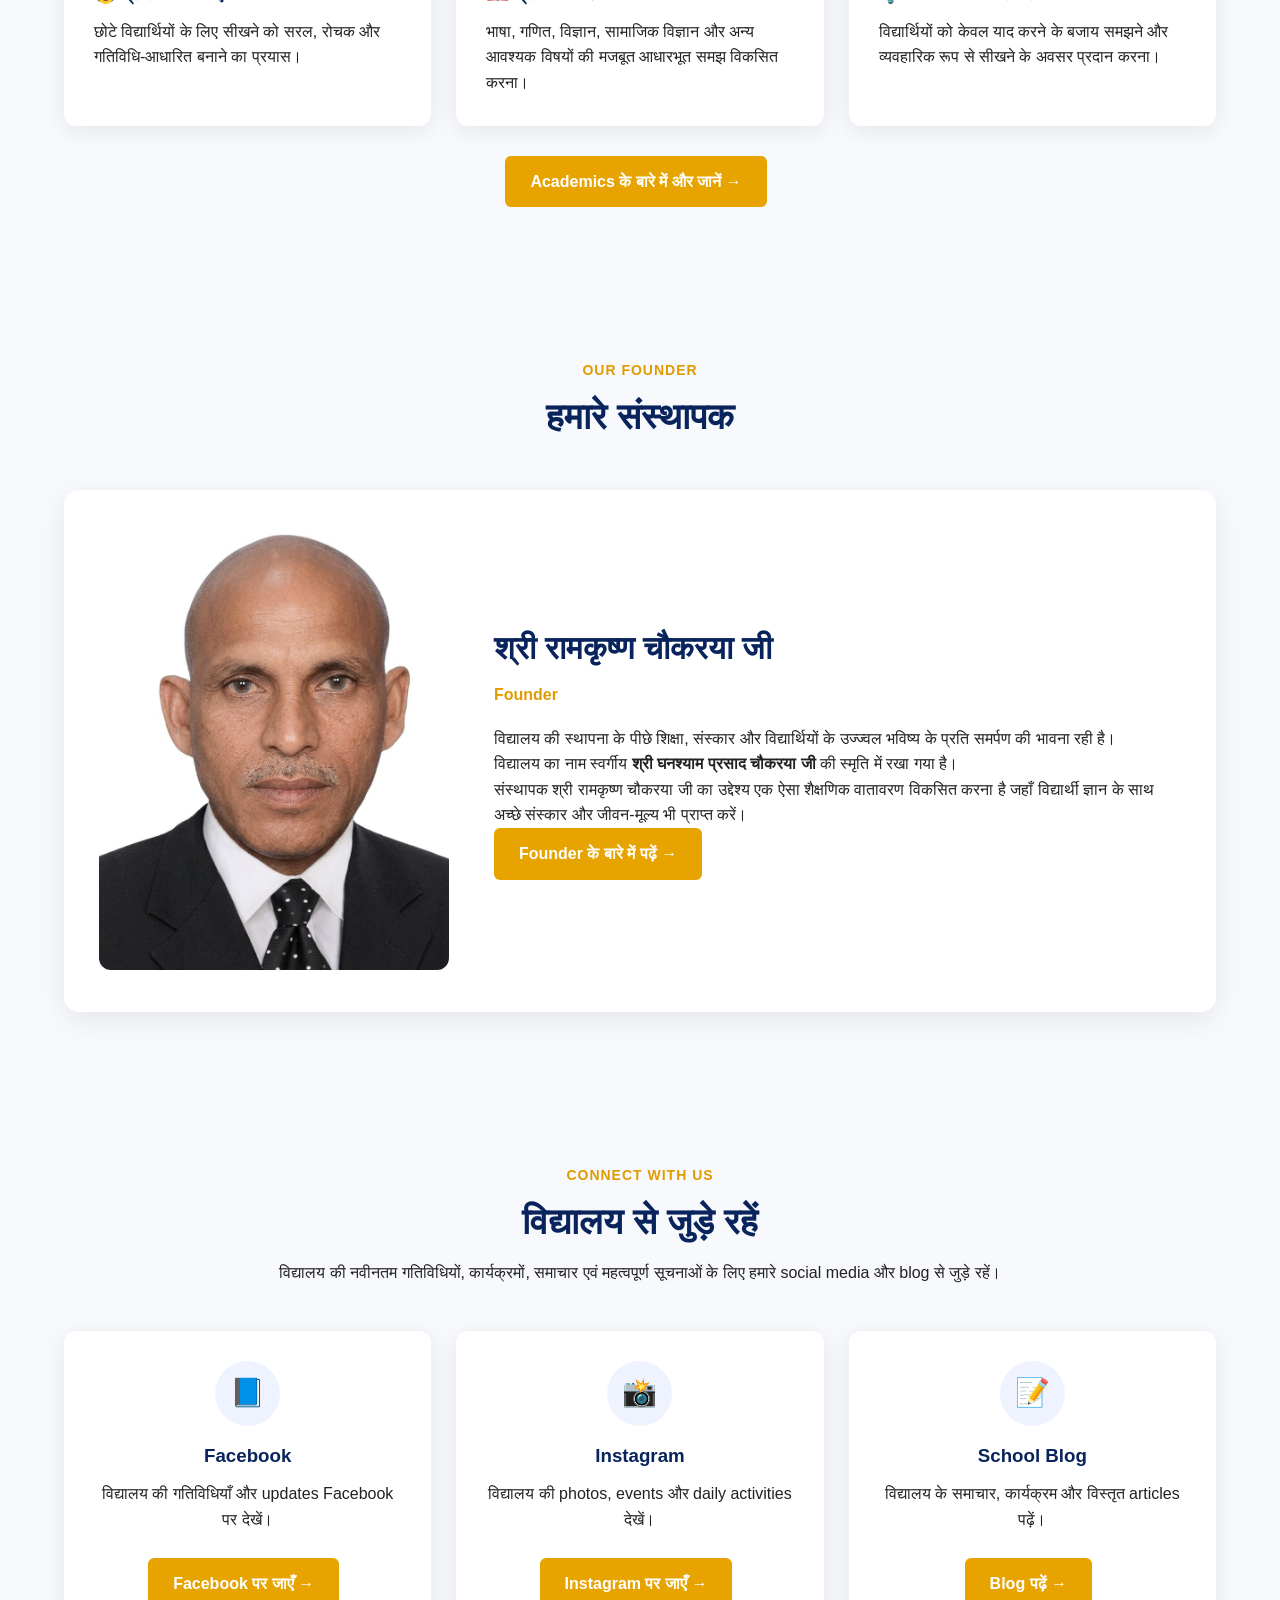
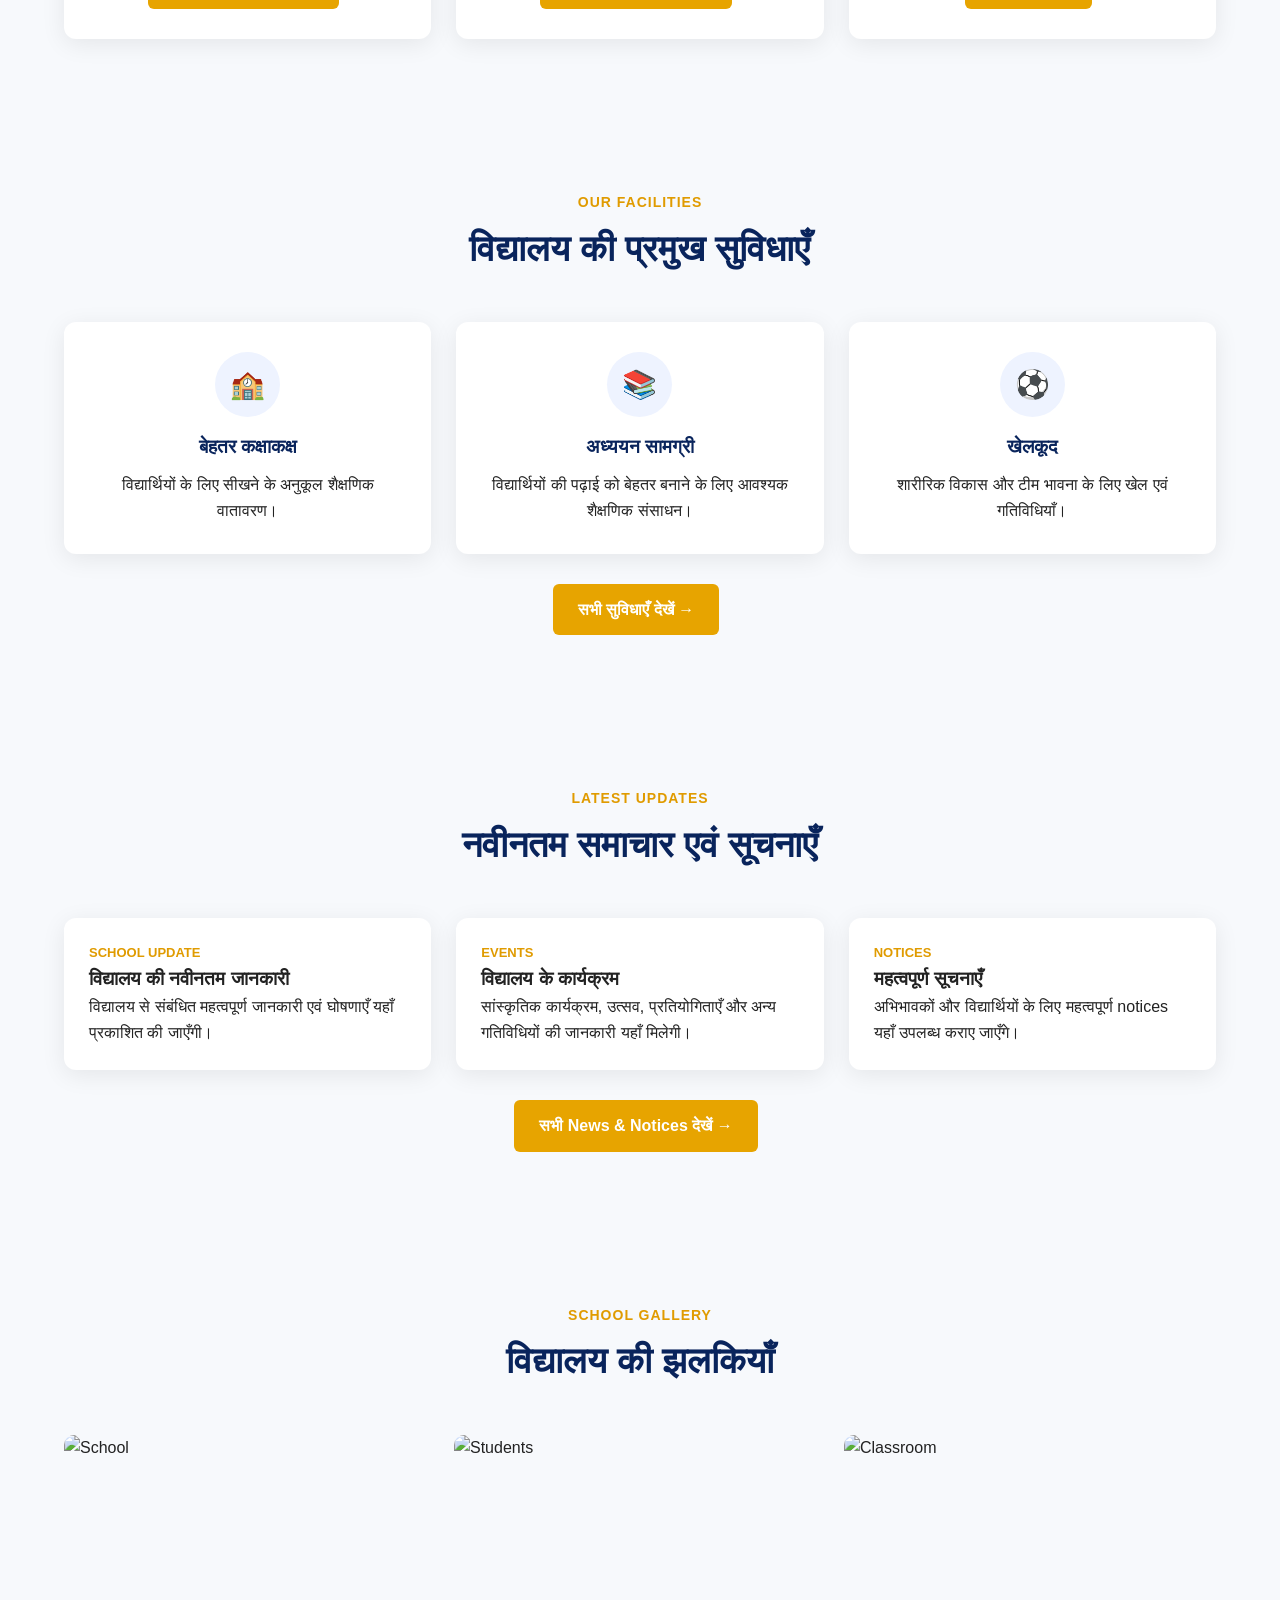
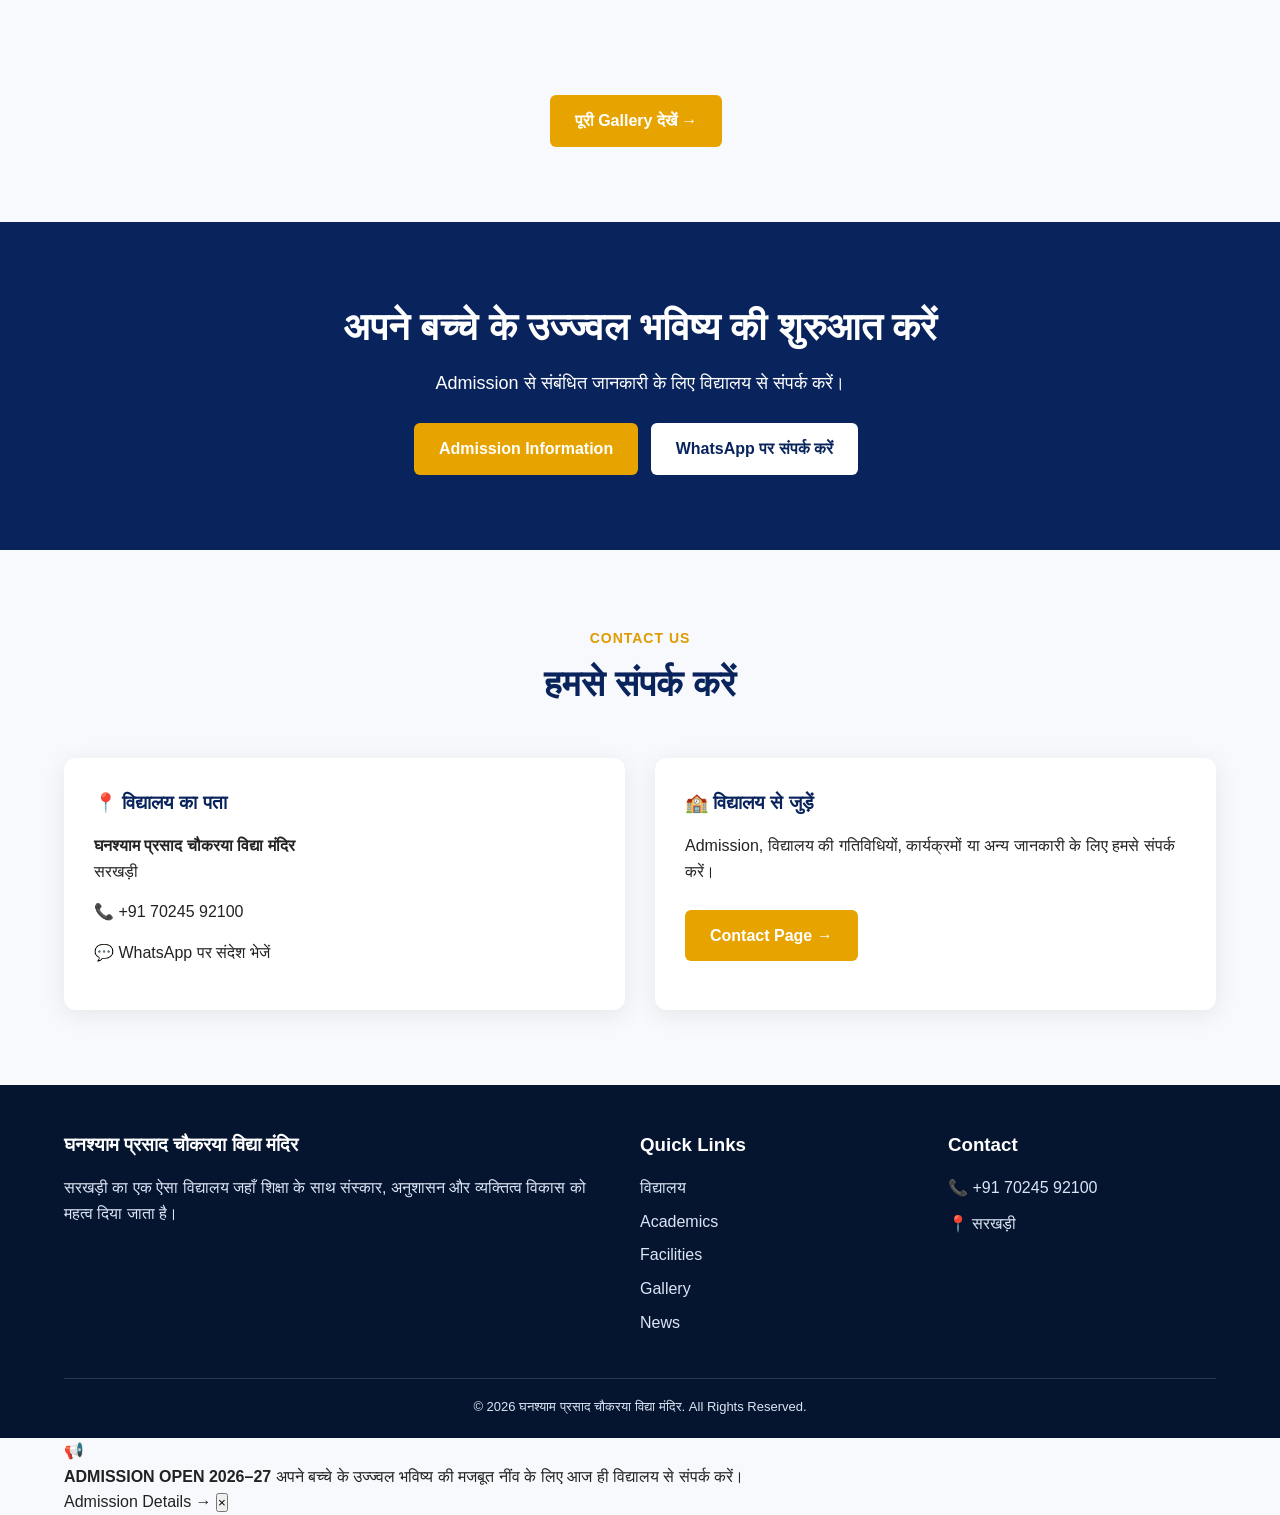
==== commit d2fdb5a3: "Add admission enquiry section with submission form Added an admission enquiry section with a form fo" ====
--- a/index.html
+++ b/index.html
@@ -280,7 +280,206 @@
 
 </section>
 
-
+<!-- ================= ADMISSION ENQUIRY ================= -->
+
+<section class="admission-enquiry">
+
+    <div class="container">
+
+        <div class="enquiry-box">
+
+            <div class="enquiry-content">
+
+                <span class="enquiry-badge">
+                    🎓 ADMISSION 2026–27
+                </span>
+
+                <h2>
+                    अपने बच्चे के Admission के लिए Enquiry भेजें
+                </h2>
+
+                <p>
+                    विद्यालय में प्रवेश से संबंधित जानकारी प्राप्त करने के लिए
+                    नीचे दिया गया छोटा सा form भरें। विद्यालय की टीम आपसे
+                    संपर्क करेगी।
+                </p>
+
+                <div class="enquiry-points">
+
+                    <div>✓ Basic Admission Information</div>
+
+                    <div>✓ Class & Student Details</div>
+
+                    <div>✓ Direct Contact from School</div>
+
+                </div>
+
+            </div>
+
+
+            <div class="enquiry-form-card">
+
+                <h3>
+                    Admission Enquiry Form
+                </h3>
+
+                <p class="form-subtitle">
+                    कृपया सही जानकारी भरें
+                </p>
+
+
+                <form id="admissionEnquiryForm">
+
+                    <div class="form-group">
+
+                        <label for="parentName">
+                            Parent / Guardian Name *
+                        </label>
+
+                        <input
+                            type="text"
+                            id="parentName"
+                            name="parentName"
+                            placeholder="अपना नाम लिखें"
+                            required
+                        >
+
+                    </div>
+
+
+                    <div class="form-group">
+
+                        <label for="studentName">
+                            Student Name *
+                        </label>
+
+                        <input
+                            type="text"
+                            id="studentName"
+                            name="studentName"
+                            placeholder="बच्चे का नाम"
+                            required
+                        >
+
+                    </div>
+
+
+                    <div class="form-row">
+
+                        <div class="form-group">
+
+                            <label for="mobile">
+                                Mobile Number *
+                            </label>
+
+                            <input
+                                type="tel"
+                                id="mobile"
+                                name="mobile"
+                                placeholder="10 Digit Mobile Number"
+                                maxlength="10"
+                                required
+                            >
+
+                        </div>
+
+
+                        <div class="form-group">
+
+                            <label for="class">
+                                Admission Class *
+                            </label>
+
+                            <select
+                                id="class"
+                                name="class"
+                                required
+                            >
+
+                                <option value="">
+                                    Select Class
+                                </option>
+
+                                <option>Nursery</option>
+
+                                <option>KG</option>
+
+                                <option>Class 1</option>
+
+                                <option>Class 2</option>
+
+                                <option>Class 3</option>
+
+                                <option>Class 4</option>
+
+                                <option>Class 5</option>
+
+                                <option>Class 6</option>
+
+                                <option>Class 7</option>
+
+                                <option>Class 8</option>
+
+                            </select>
+
+                        </div>
+
+                    </div>
+
+
+                    <div class="form-group">
+
+                        <label for="location">
+                            Village / City
+                        </label>
+
+                        <input
+                            type="text"
+                            id="location"
+                            name="location"
+                            placeholder="गाँव / शहर"
+                        >
+
+                    </div>
+
+
+                    <div class="form-group">
+
+                        <label for="message">
+                            Message / Query
+                        </label>
+
+                        <textarea
+                            id="message"
+                            name="message"
+                            rows="3"
+                            placeholder="कोई सवाल या जानकारी..."
+                        ></textarea>
+
+                    </div>
+
+
+                    <button
+                        type="submit"
+                        class="enquiry-submit"
+                    >
+                        📩 Submit Admission Enquiry
+                    </button>
+
+
+                    <p class="form-note">
+                        आपकी जानकारी केवल Admission Enquiry के लिए उपयोग की जाएगी।
+                    </p>
+
+                </form>
+
+            </div>
+
+        </div>
+
+    </div>
+
+</section>
 <!-- ================= ABOUT PREVIEW ================= -->
 
 <section>
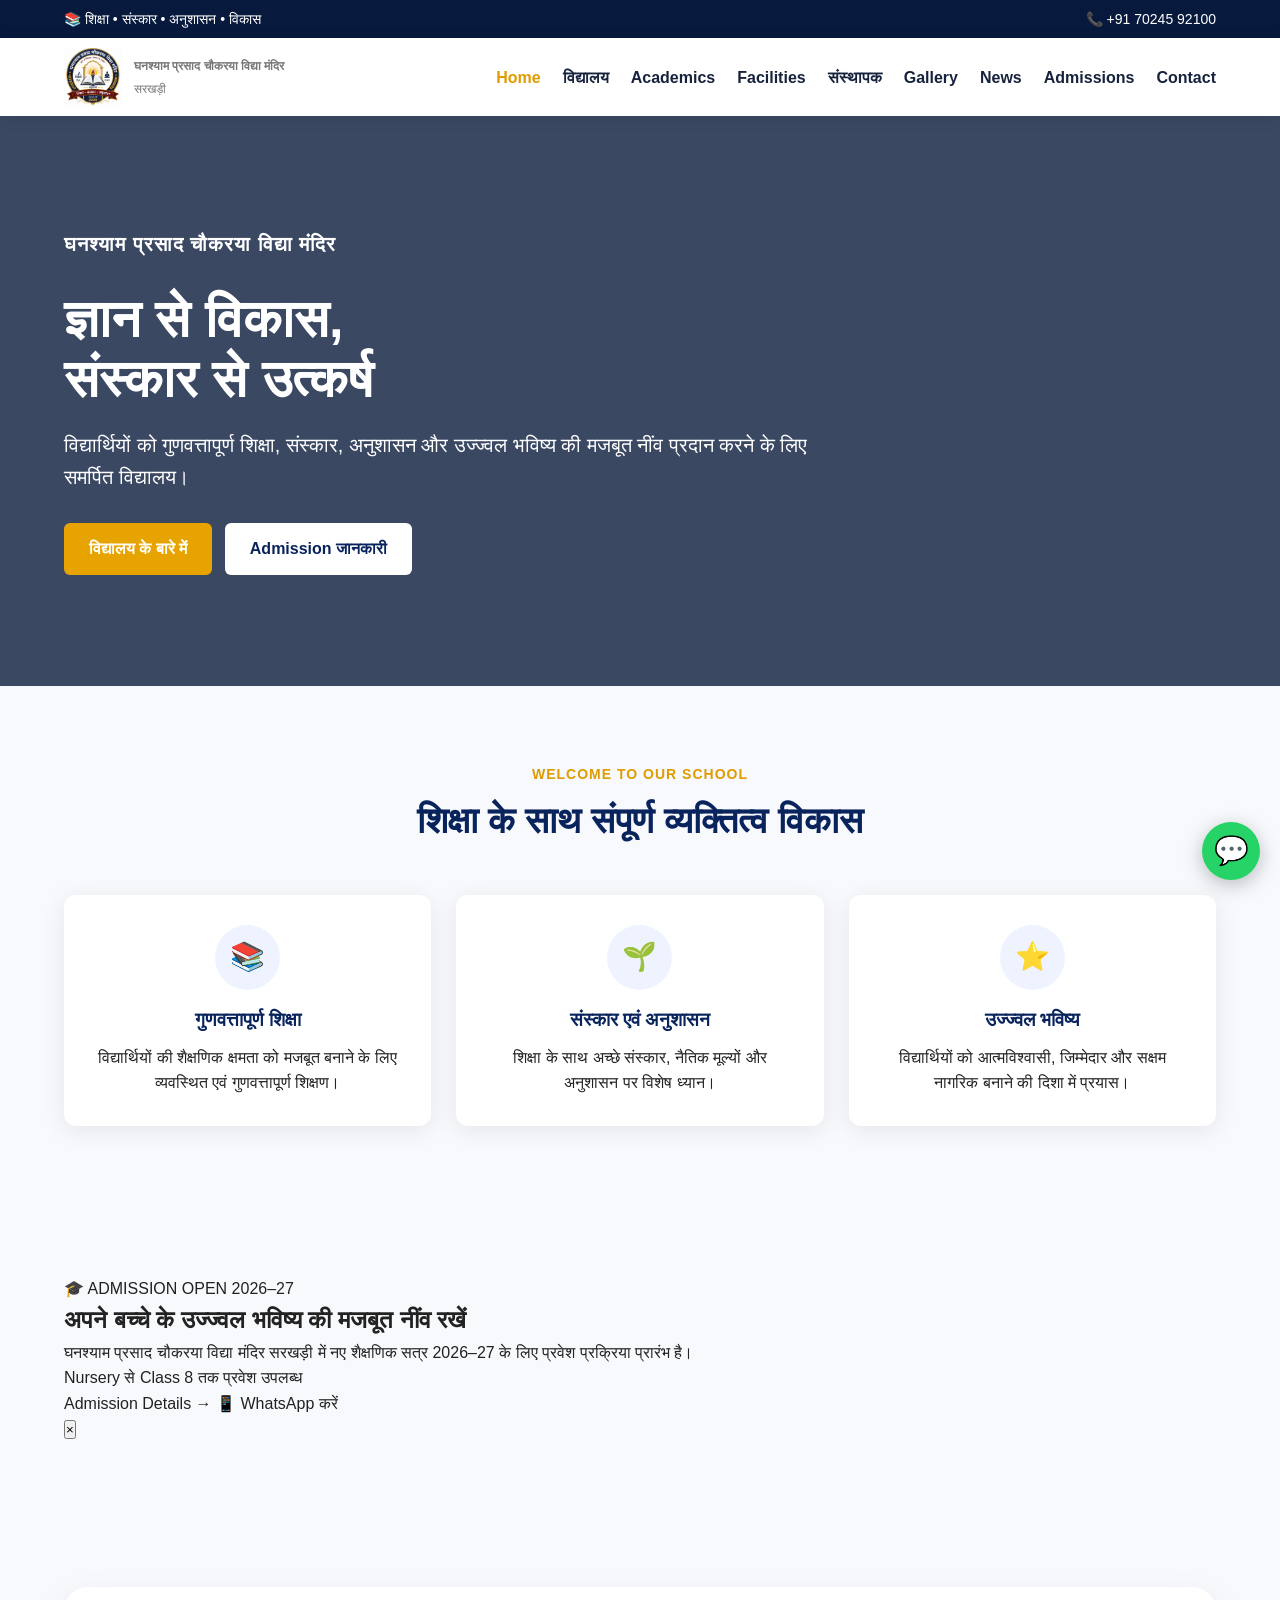
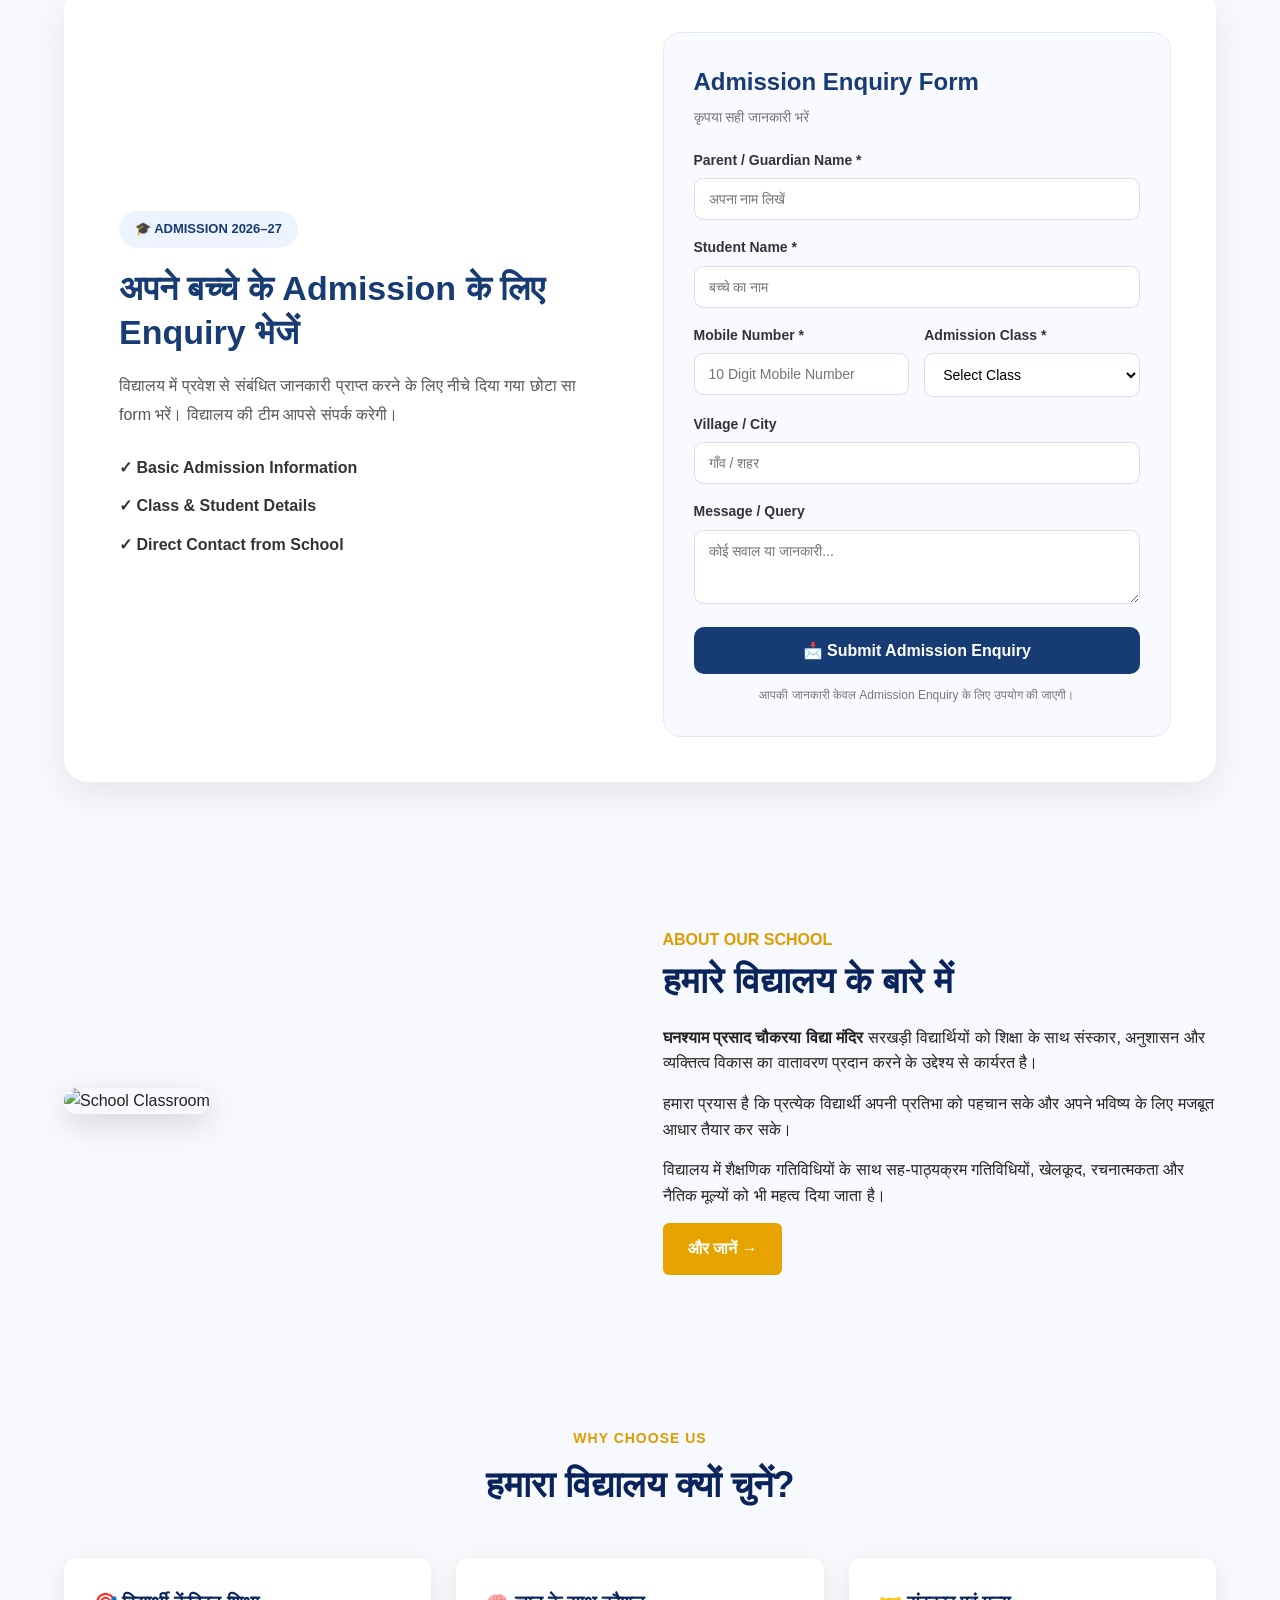
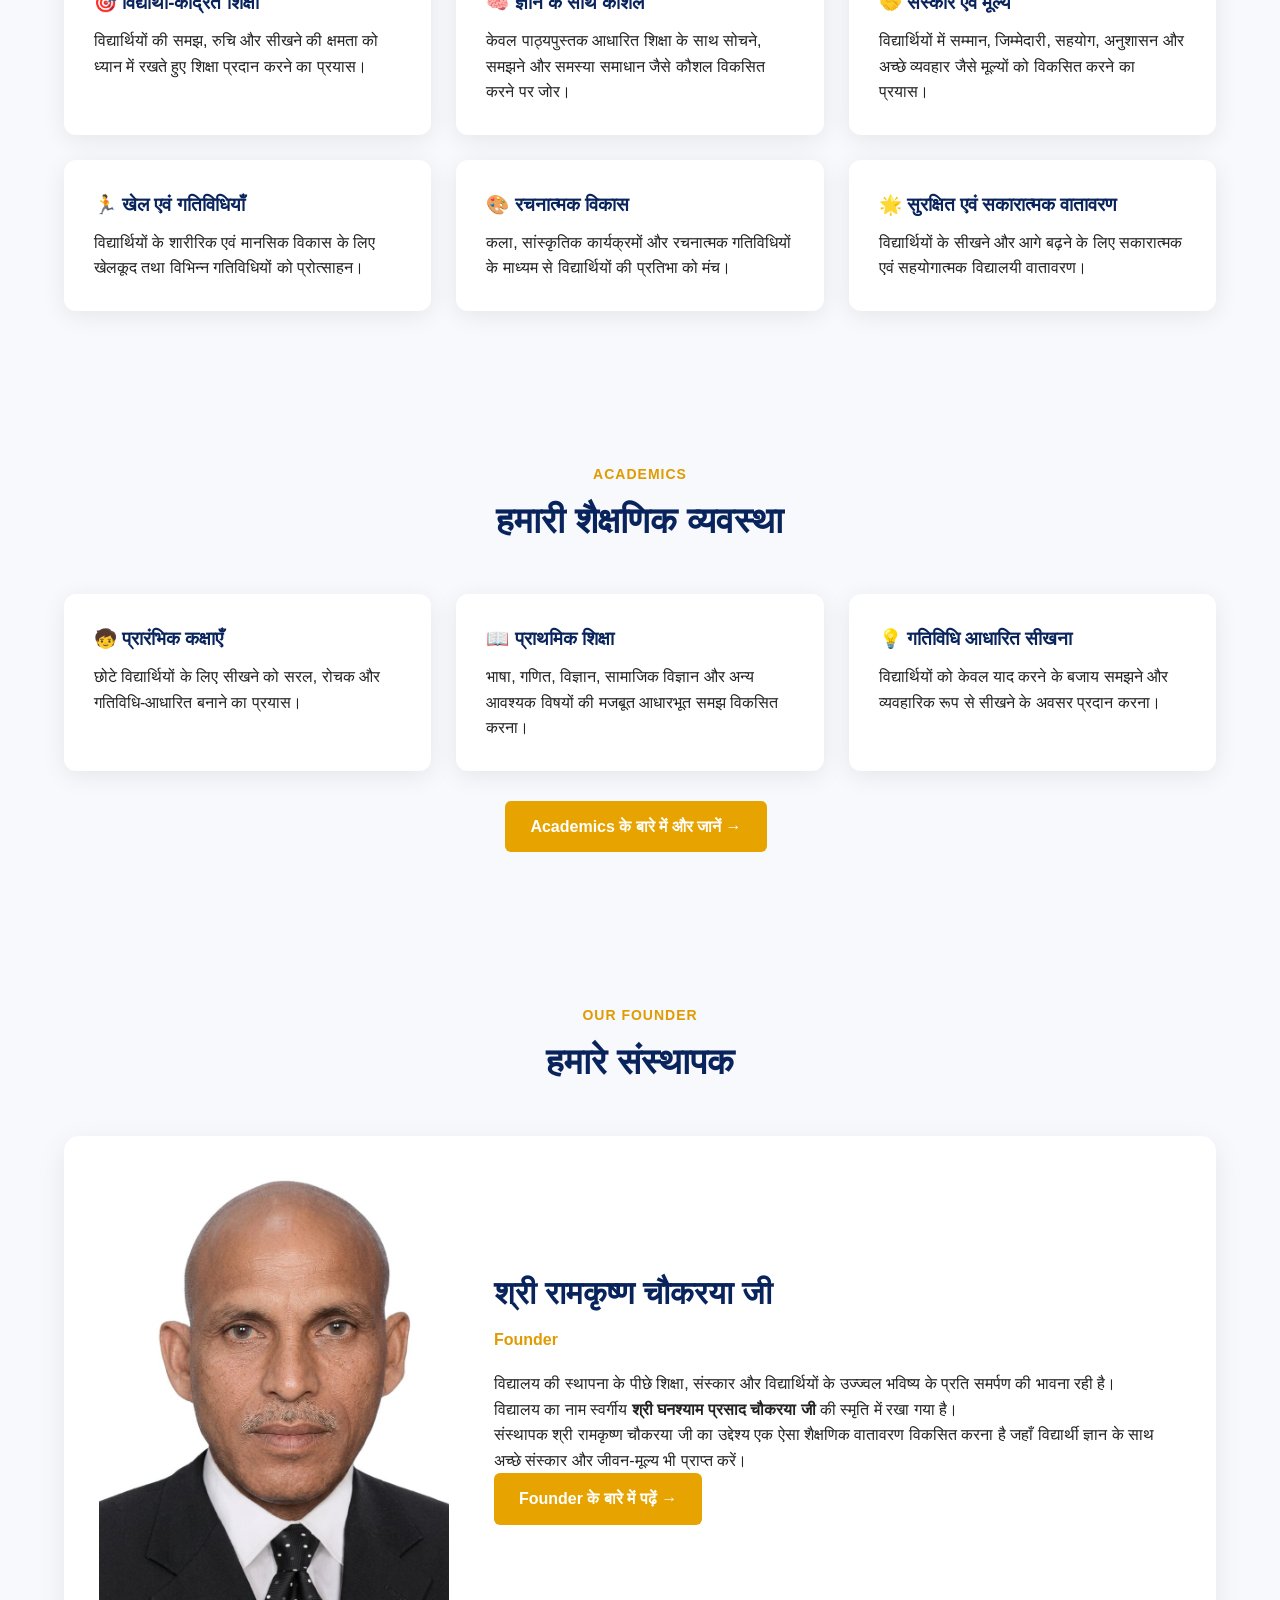
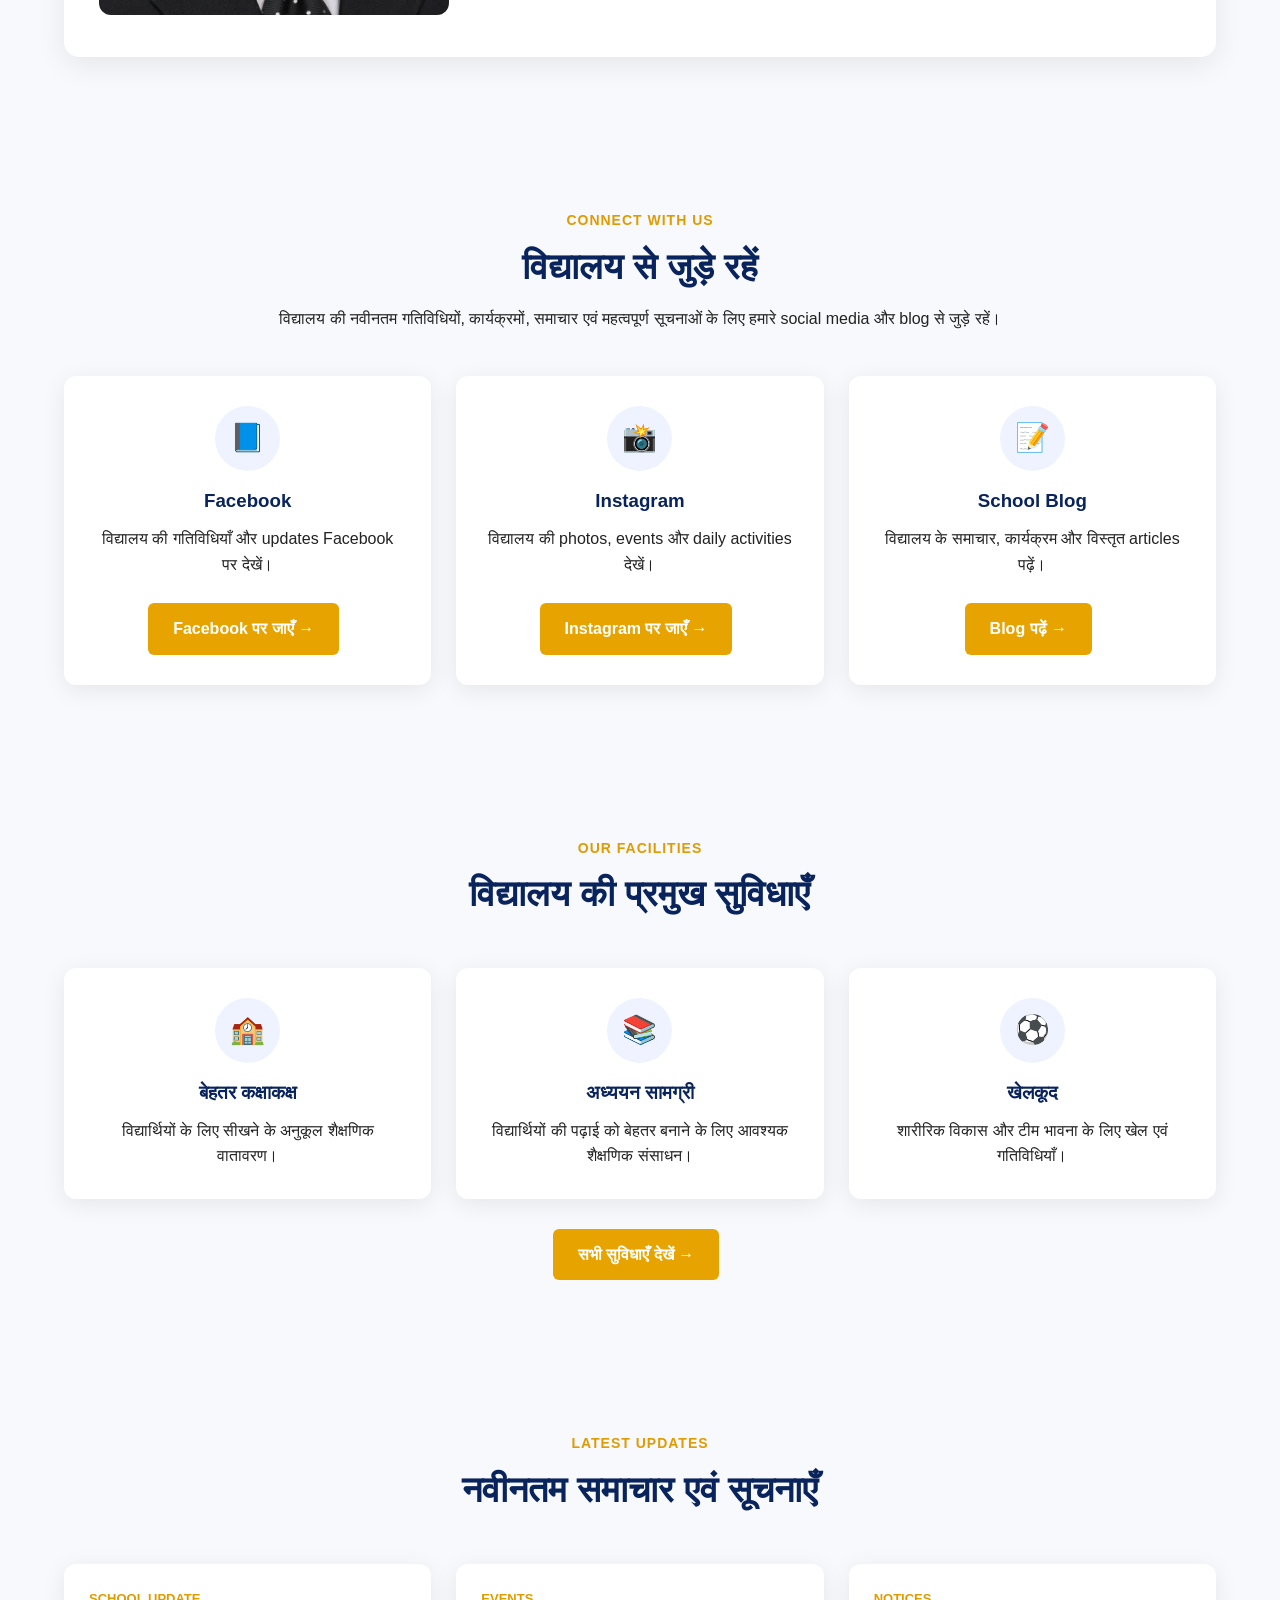
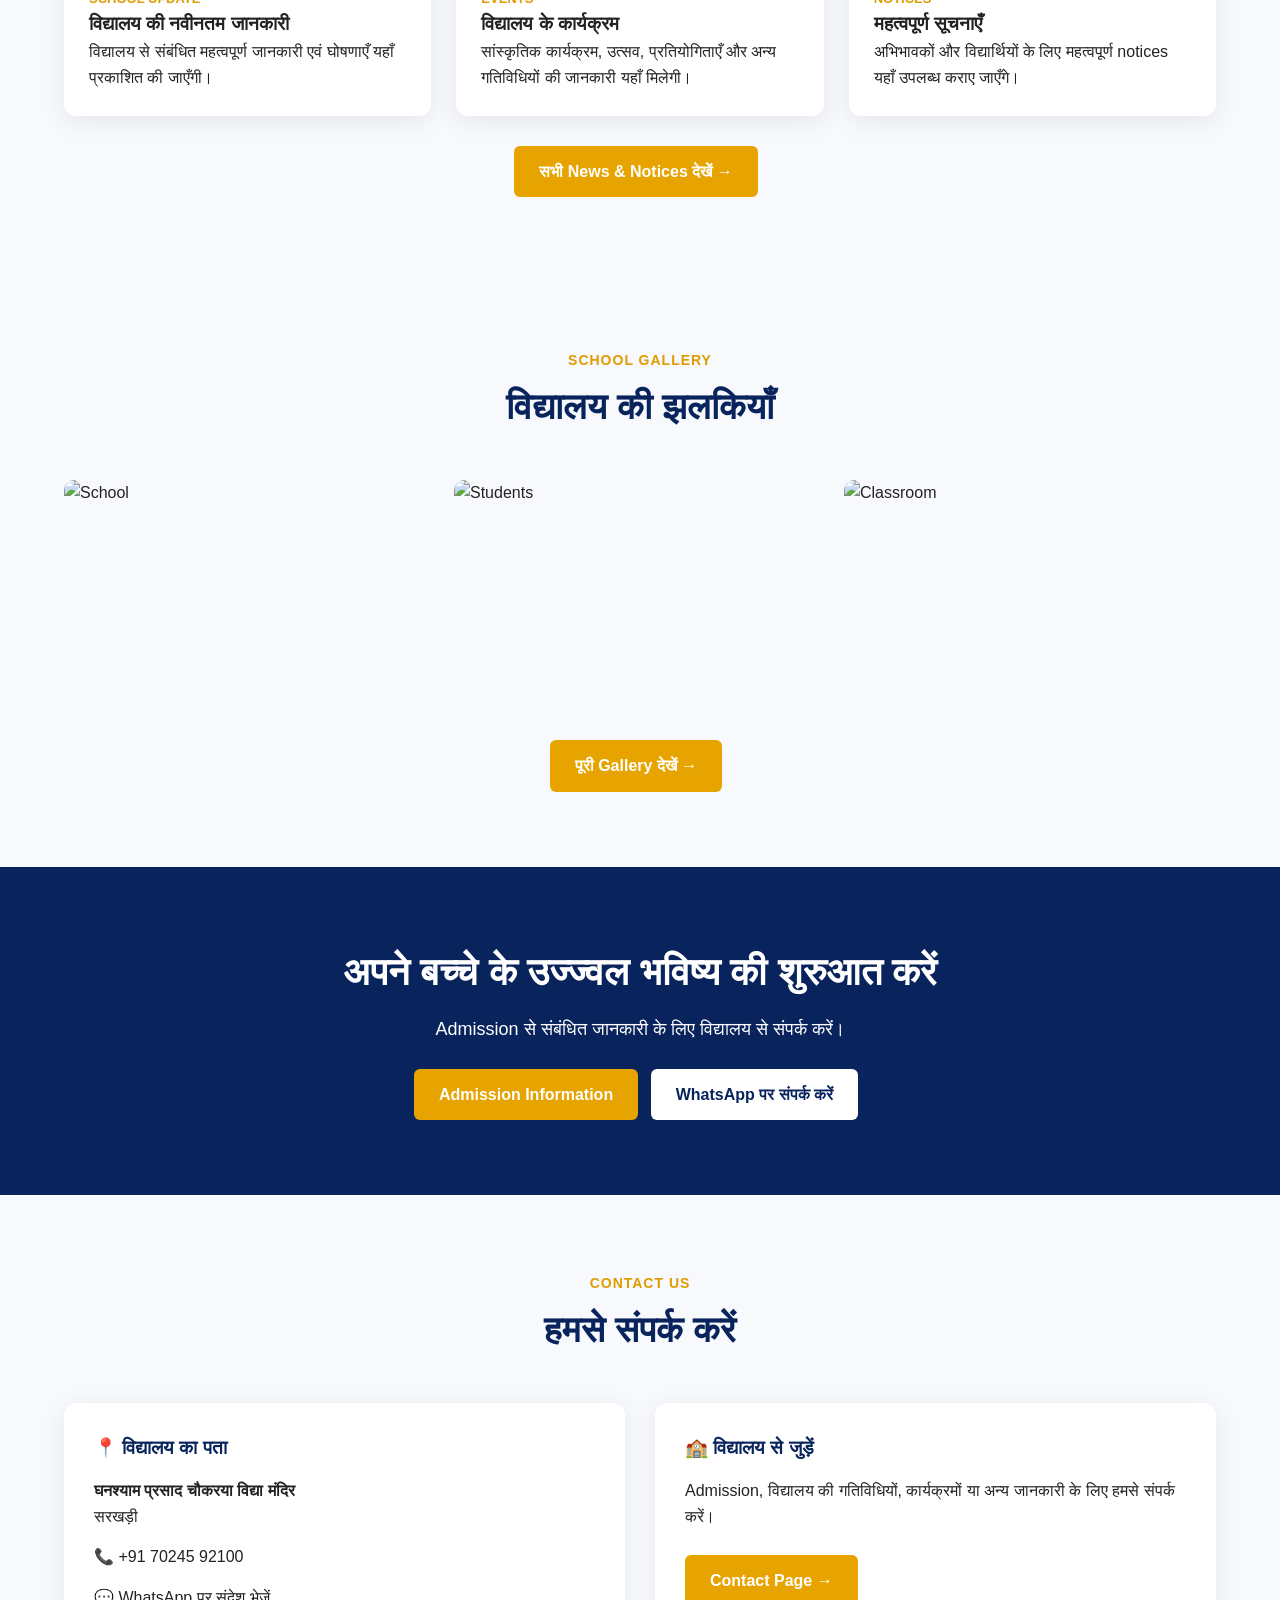
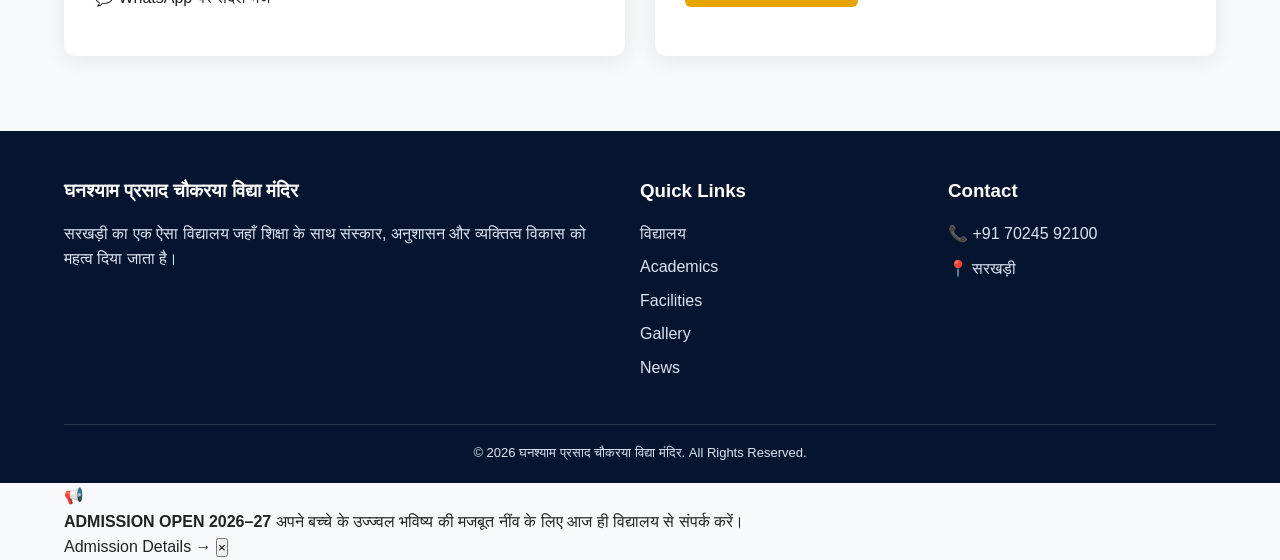
==== commit e68c84ff: "Add big announcement banner for admissions 2026-27 Added a big announcement banner for admission det" ====
--- a/index.html
+++ b/index.html
@@ -273,6 +273,61 @@
 
       </div>
 
+
+    </div>
+
+  </div>
+
+</section>
+<!-- ================= BIG ANNOUNCEMENT BANNER ================= -->
+
+<section class="big-announcement" id="school-announcement">
+
+  <div class="container">
+
+    <div class="announcement-card">
+
+      <div class="announcement-content">
+
+        <span class="announcement-badge" id="announcementBadge">
+          🎓 ADMISSION OPEN 2026–27
+        </span>
+
+        <h2 id="announcementTitle">
+          अपने बच्चे के उज्ज्वल भविष्य की मजबूत नींव रखें
+        </h2>
+
+        <p id="announcementDescription">
+          घनश्याम प्रसाद चौकरया विद्या मंदिर सरखड़ी में नए शैक्षणिक सत्र 2026–27 के लिए प्रवेश प्रक्रिया प्रारंभ है।
+        </p>
+
+        <div class="announcement-highlight" id="announcementHighlight">
+          Nursery से Class 8 तक प्रवेश उपलब्ध
+        </div>
+
+        <div class="announcement-buttons">
+
+          <a href="admissions.html"
+             class="announcement-primary"
+             id="announcementPrimary">
+            Admission Details →
+          </a>
+
+          <a href="https://wa.me/917024592100"
+             class="announcement-secondary"
+             id="announcementSecondary">
+            📱 WhatsApp करें
+          </a>
+
+        </div>
+
+      </div>
+
+      <button class="announcement-close"
+              onclick="closeAnnouncement()"
+              aria-label="Close">
+        ×
+      </button>
 
     </div>
 
--- a/style.css
+++ b/style.css
@@ -513,3 +513,185 @@
     font-size:30px;
   }
 }
+
+  /* ================= ADMISSION ENQUIRY ================= */
+
+.admission-enquiry {
+    padding: 70px 0;
+    background: #f7f9fc;
+}
+
+.enquiry-box {
+    display: grid;
+    grid-template-columns: 1fr 1fr;
+    gap: 45px;
+    align-items: center;
+    background: white;
+    border-radius: 24px;
+    padding: 45px;
+    box-shadow: 0 12px 35px rgba(0,0,0,0.08);
+}
+
+.enquiry-content {
+    padding: 10px;
+}
+
+.enquiry-badge {
+    display: inline-block;
+    background: #eef4ff;
+    color: #173b73;
+    padding: 8px 16px;
+    border-radius: 30px;
+    font-size: 13px;
+    font-weight: 700;
+    margin-bottom: 18px;
+}
+
+.enquiry-content h2 {
+    font-size: 34px;
+    line-height: 1.3;
+    color: #173b73;
+    margin-bottom: 18px;
+}
+
+.enquiry-content p {
+    color: #555;
+    line-height: 1.8;
+    margin-bottom: 25px;
+}
+
+.enquiry-points {
+    display: grid;
+    gap: 13px;
+    color: #333;
+    font-weight: 600;
+}
+
+.enquiry-form-card {
+    background: #f8faff;
+    padding: 30px;
+    border-radius: 18px;
+    border: 1px solid #e4eaf5;
+}
+
+.enquiry-form-card h3 {
+    color: #173b73;
+    font-size: 24px;
+    margin-bottom: 5px;
+}
+
+.form-subtitle {
+    color: #777;
+    font-size: 14px;
+    margin-bottom: 20px;
+}
+
+.form-group {
+    margin-bottom: 16px;
+}
+
+.form-group label {
+    display: block;
+    margin-bottom: 7px;
+    font-weight: 600;
+    color: #333;
+    font-size: 14px;
+}
+
+.form-group input,
+.form-group select,
+.form-group textarea {
+    width: 100%;
+    padding: 12px 14px;
+    border: 1px solid #d8deea;
+    border-radius: 9px;
+    background: white;
+    font-family: inherit;
+    font-size: 14px;
+    outline: none;
+    box-sizing: border-box;
+}
+
+.form-group input:focus,
+.form-group select:focus,
+.form-group textarea:focus {
+    border-color: #173b73;
+    box-shadow: 0 0 0 3px rgba(23,59,115,0.08);
+}
+
+.form-group textarea {
+    resize: vertical;
+}
+
+.form-row {
+    display: grid;
+    grid-template-columns: 1fr 1fr;
+    gap: 15px;
+}
+
+.enquiry-submit {
+    width: 100%;
+    border: none;
+    padding: 14px 20px;
+    border-radius: 10px;
+    background: #173b73;
+    color: white;
+    font-size: 16px;
+    font-weight: 700;
+    cursor: pointer;
+    transition: 0.3s;
+}
+
+.enquiry-submit:hover {
+    transform: translateY(-2px);
+    opacity: 0.92;
+}
+
+.form-note {
+    text-align: center;
+    color: #777;
+    font-size: 12px;
+    margin-top: 12px;
+}
+
+
+/* ================= MOBILE ================= */
+
+@media (max-width: 900px) {
+
+    .enquiry-box {
+        grid-template-columns: 1fr;
+        padding: 30px;
+    }
+
+    .enquiry-content h2 {
+        font-size: 28px;
+    }
+
+}
+
+@media (max-width: 600px) {
+
+    .admission-enquiry {
+        padding: 45px 0;
+    }
+
+    .enquiry-box {
+        padding: 20px;
+        border-radius: 18px;
+    }
+
+    .enquiry-form-card {
+        padding: 20px;
+    }
+
+    .form-row {
+        grid-template-columns: 1fr;
+        gap: 0;
+    }
+
+    .enquiry-content h2 {
+        font-size: 25px;
+    }
+
+}
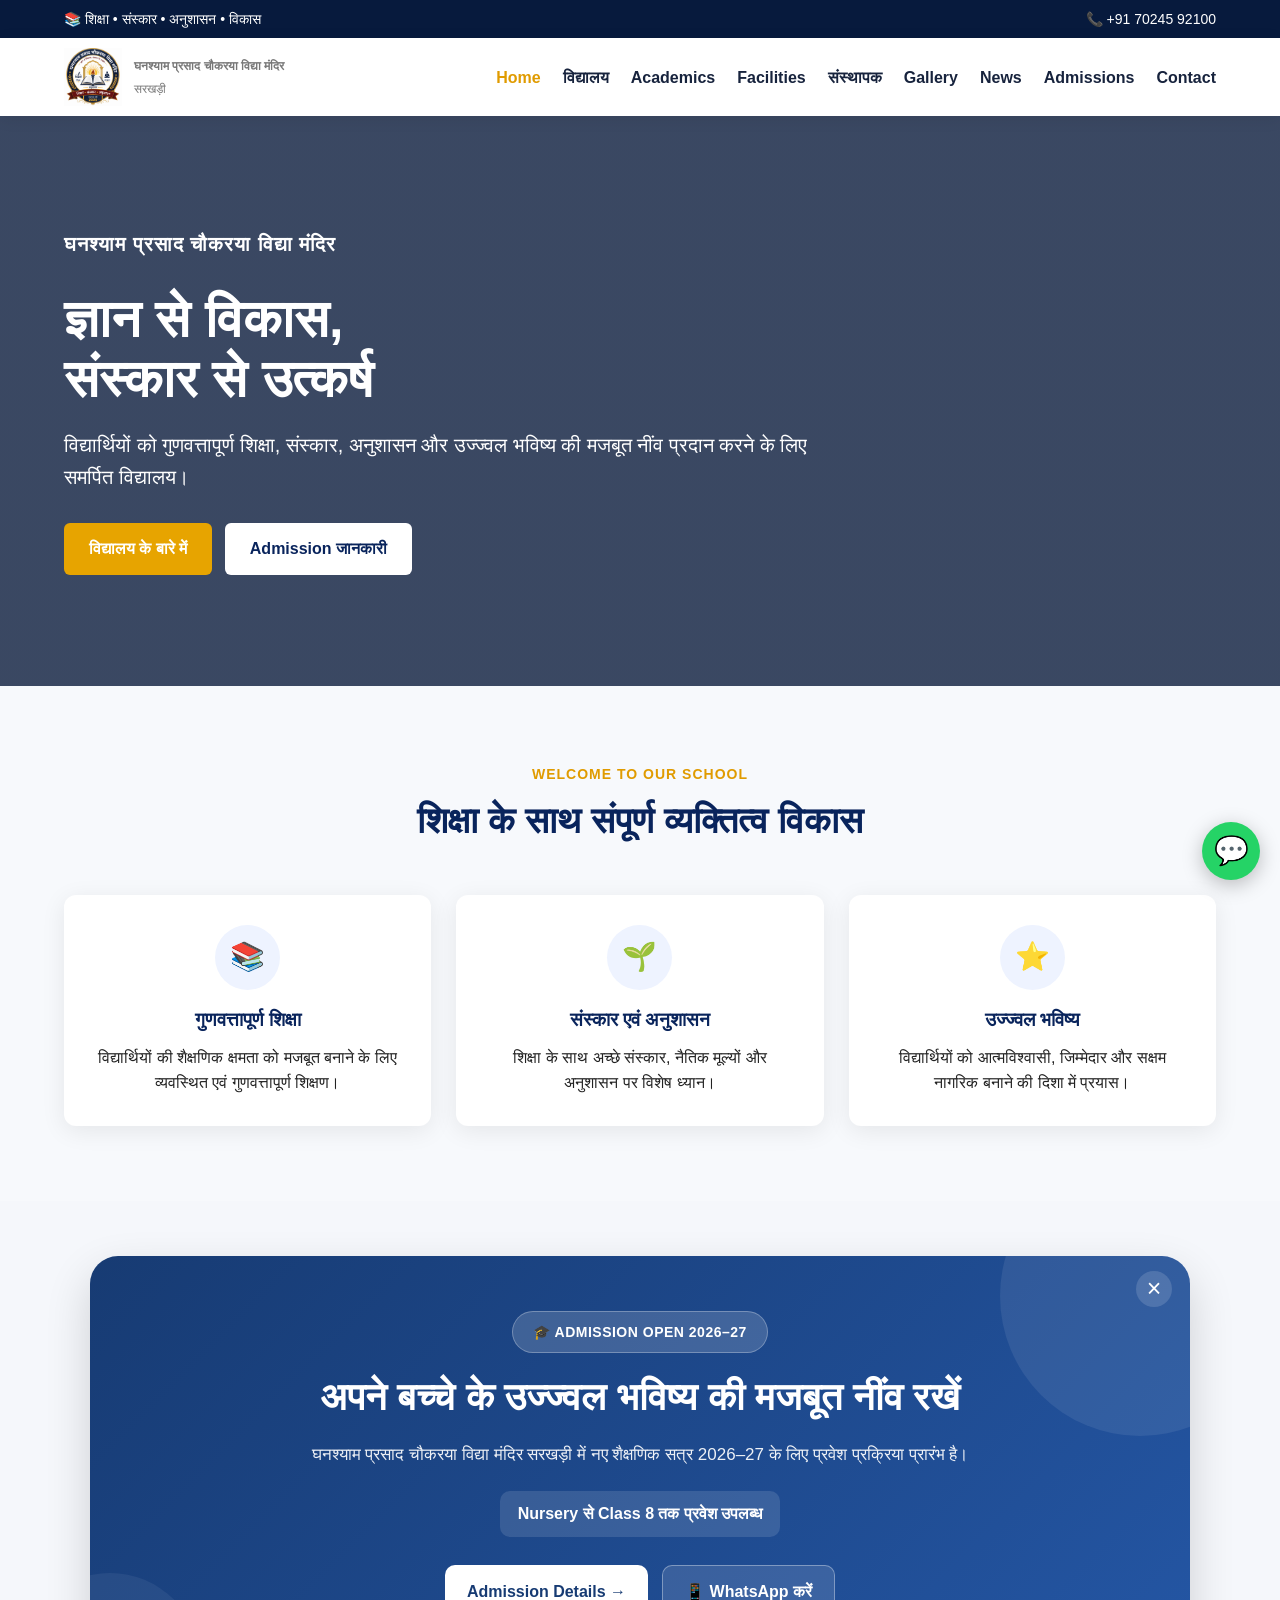
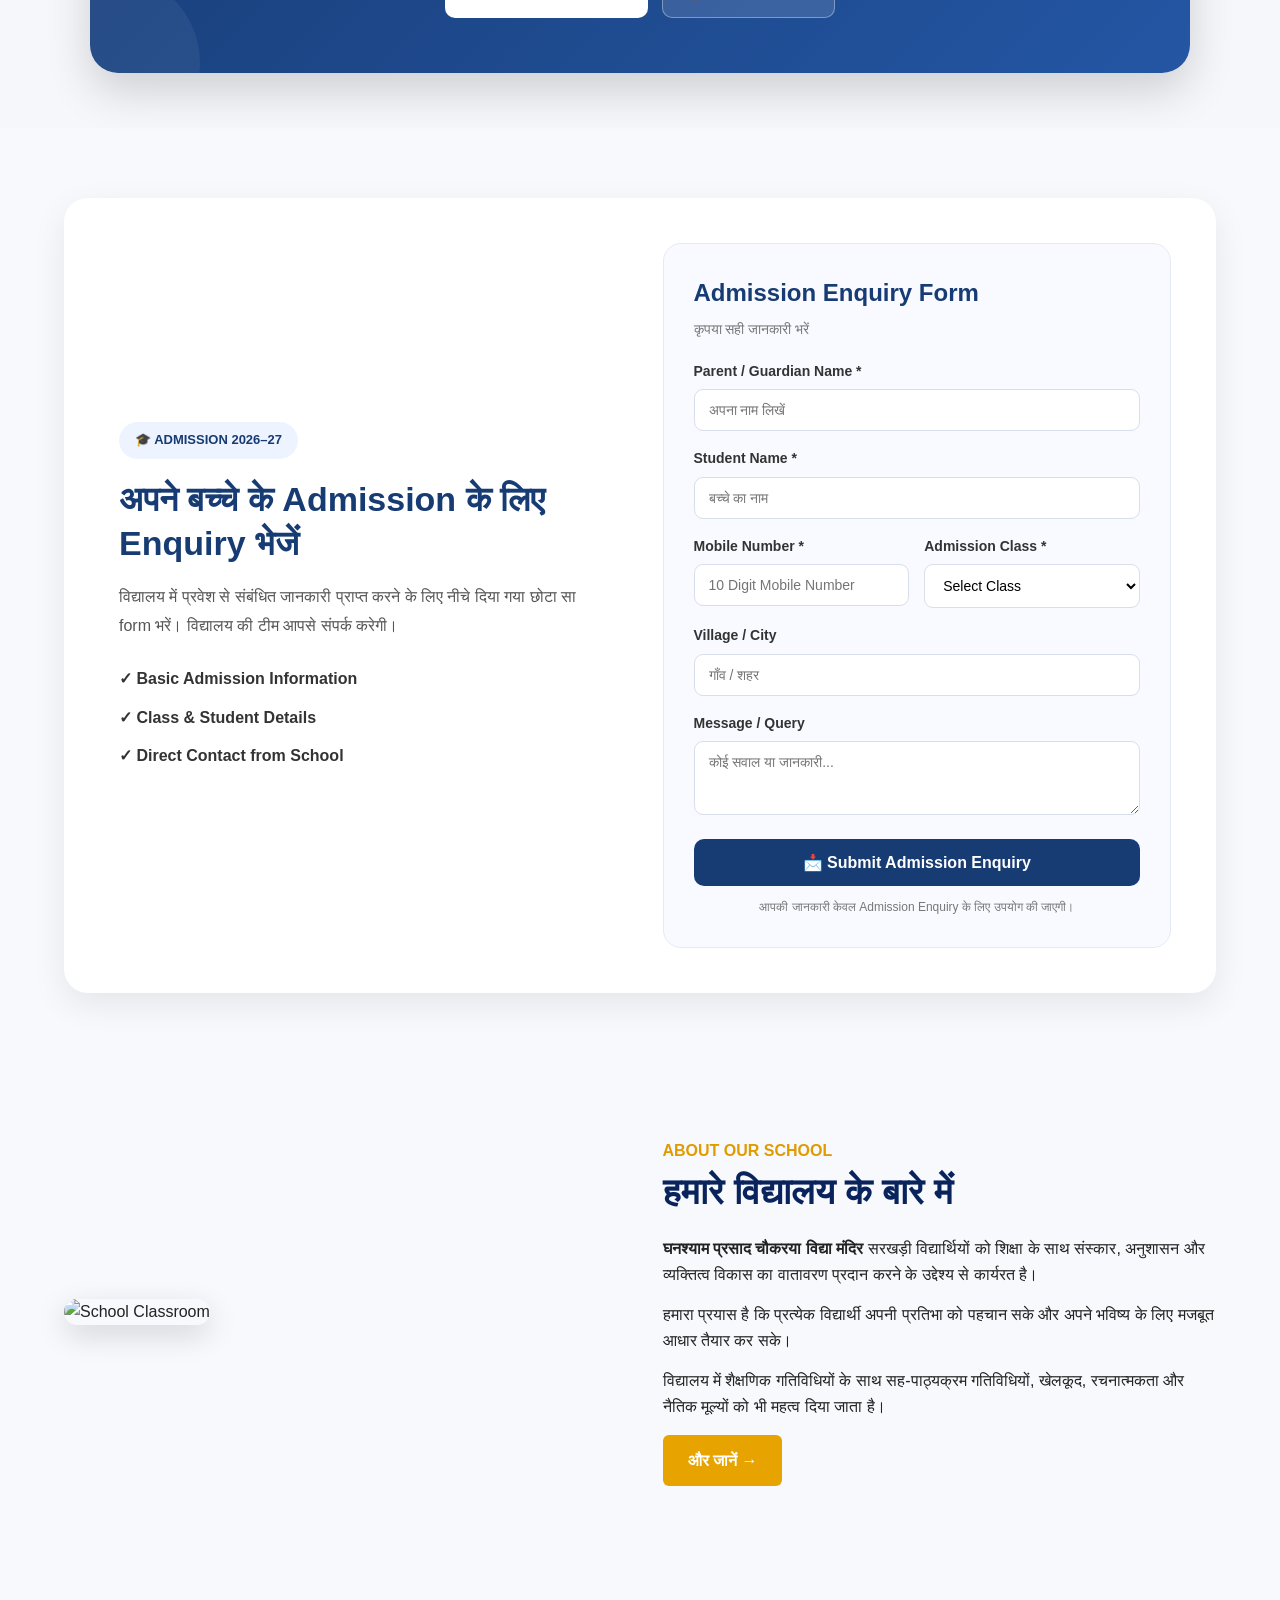
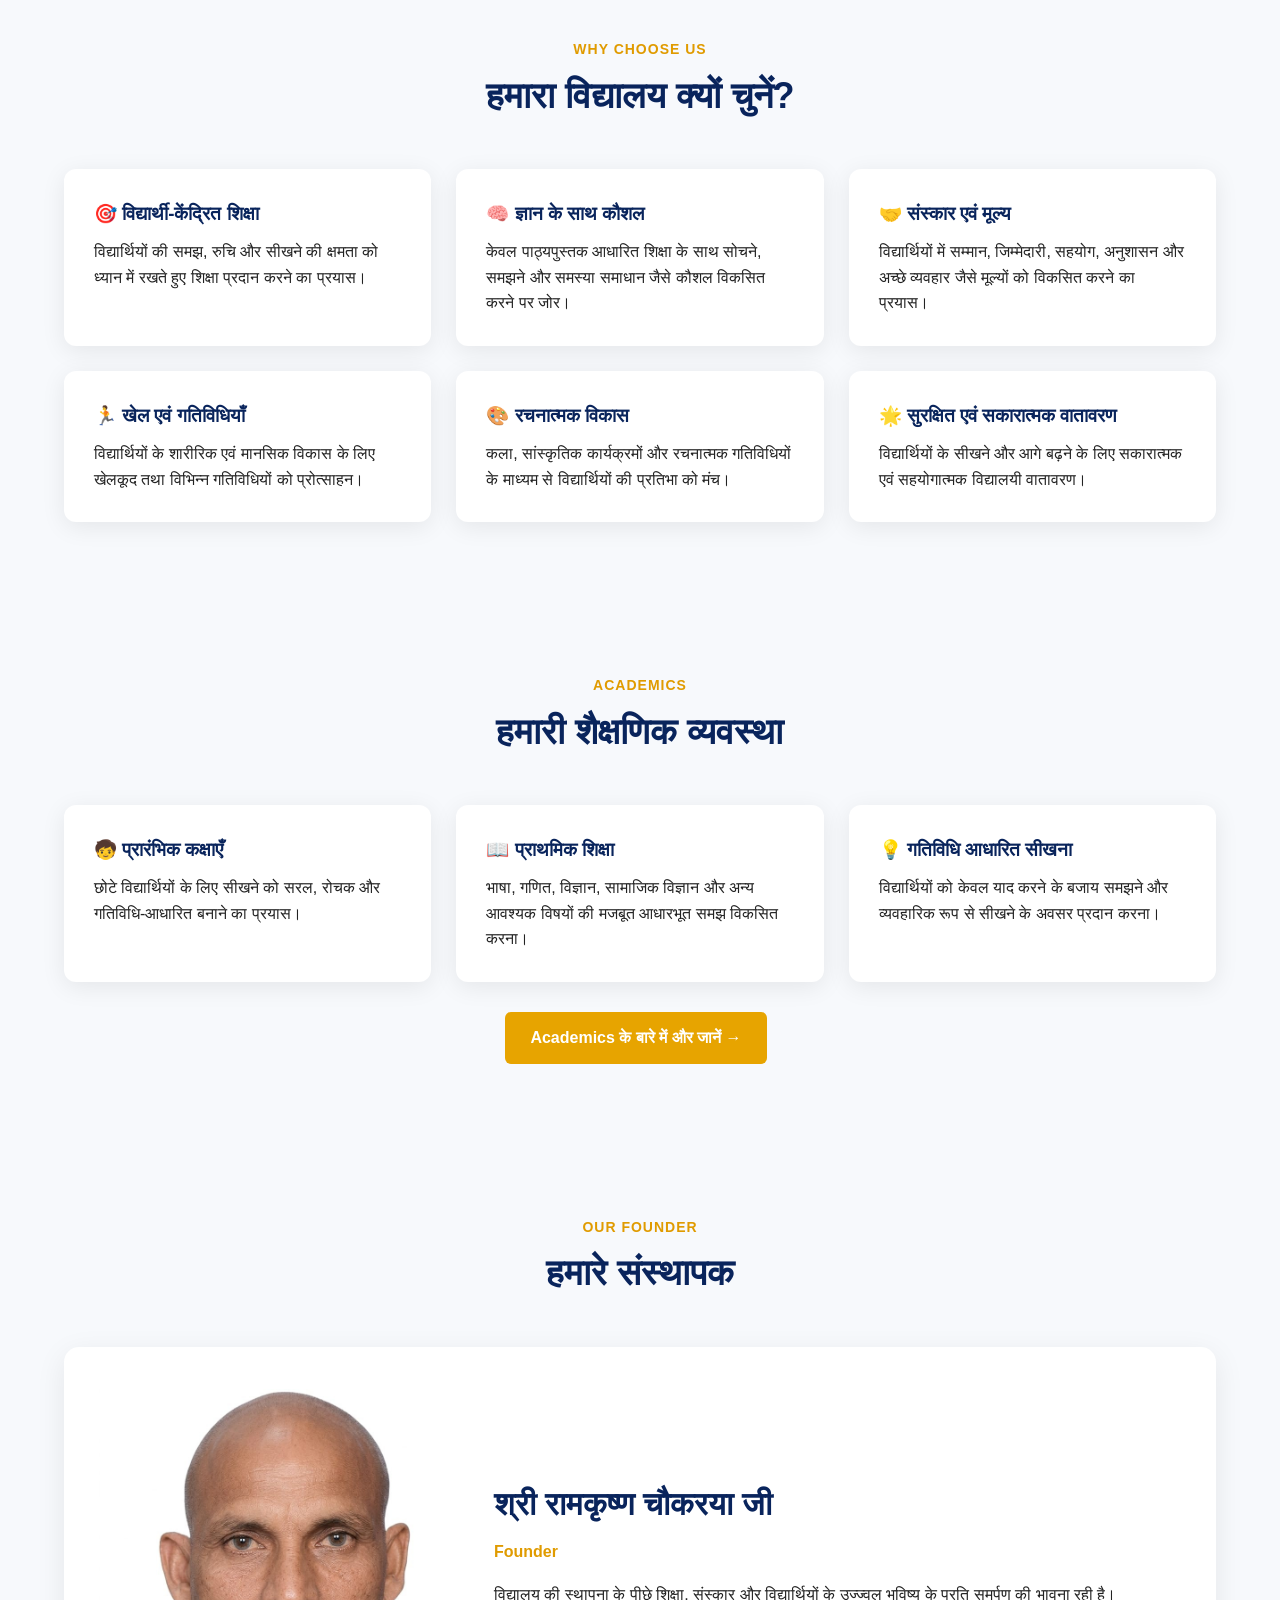
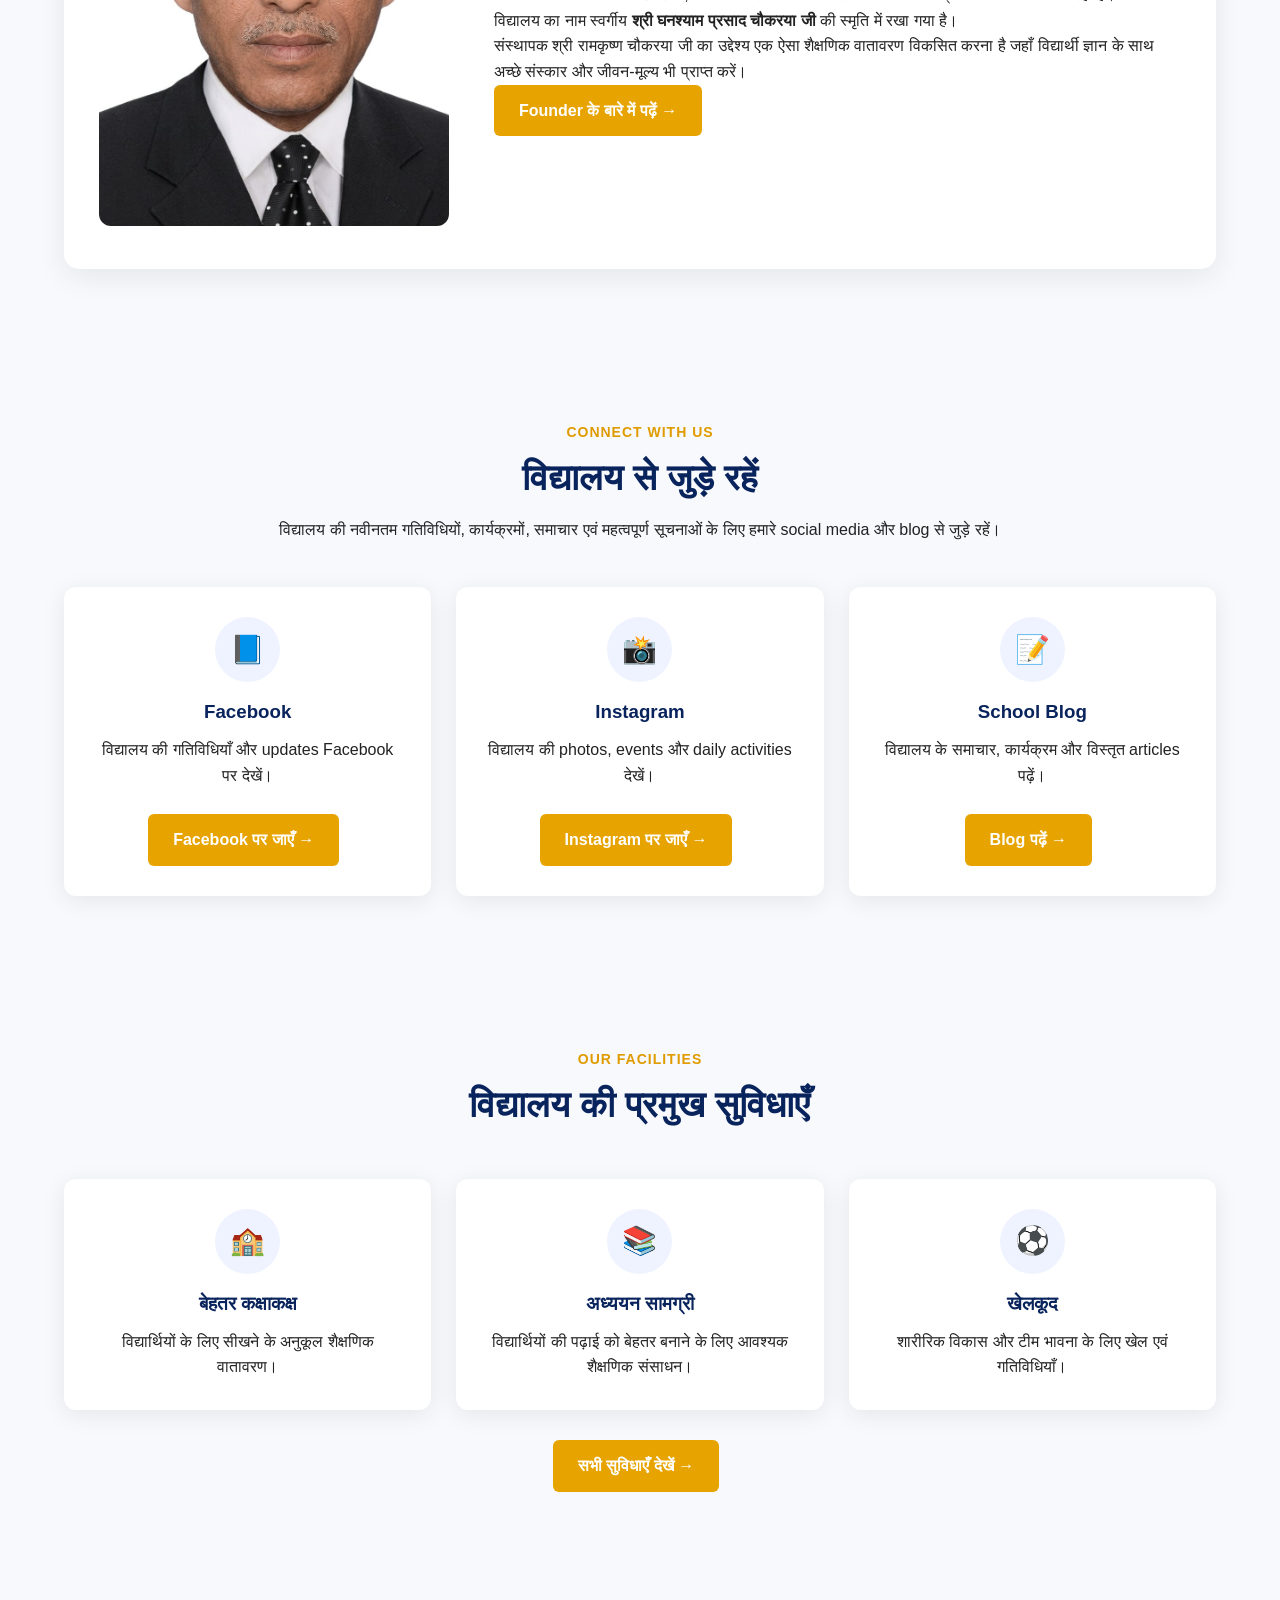
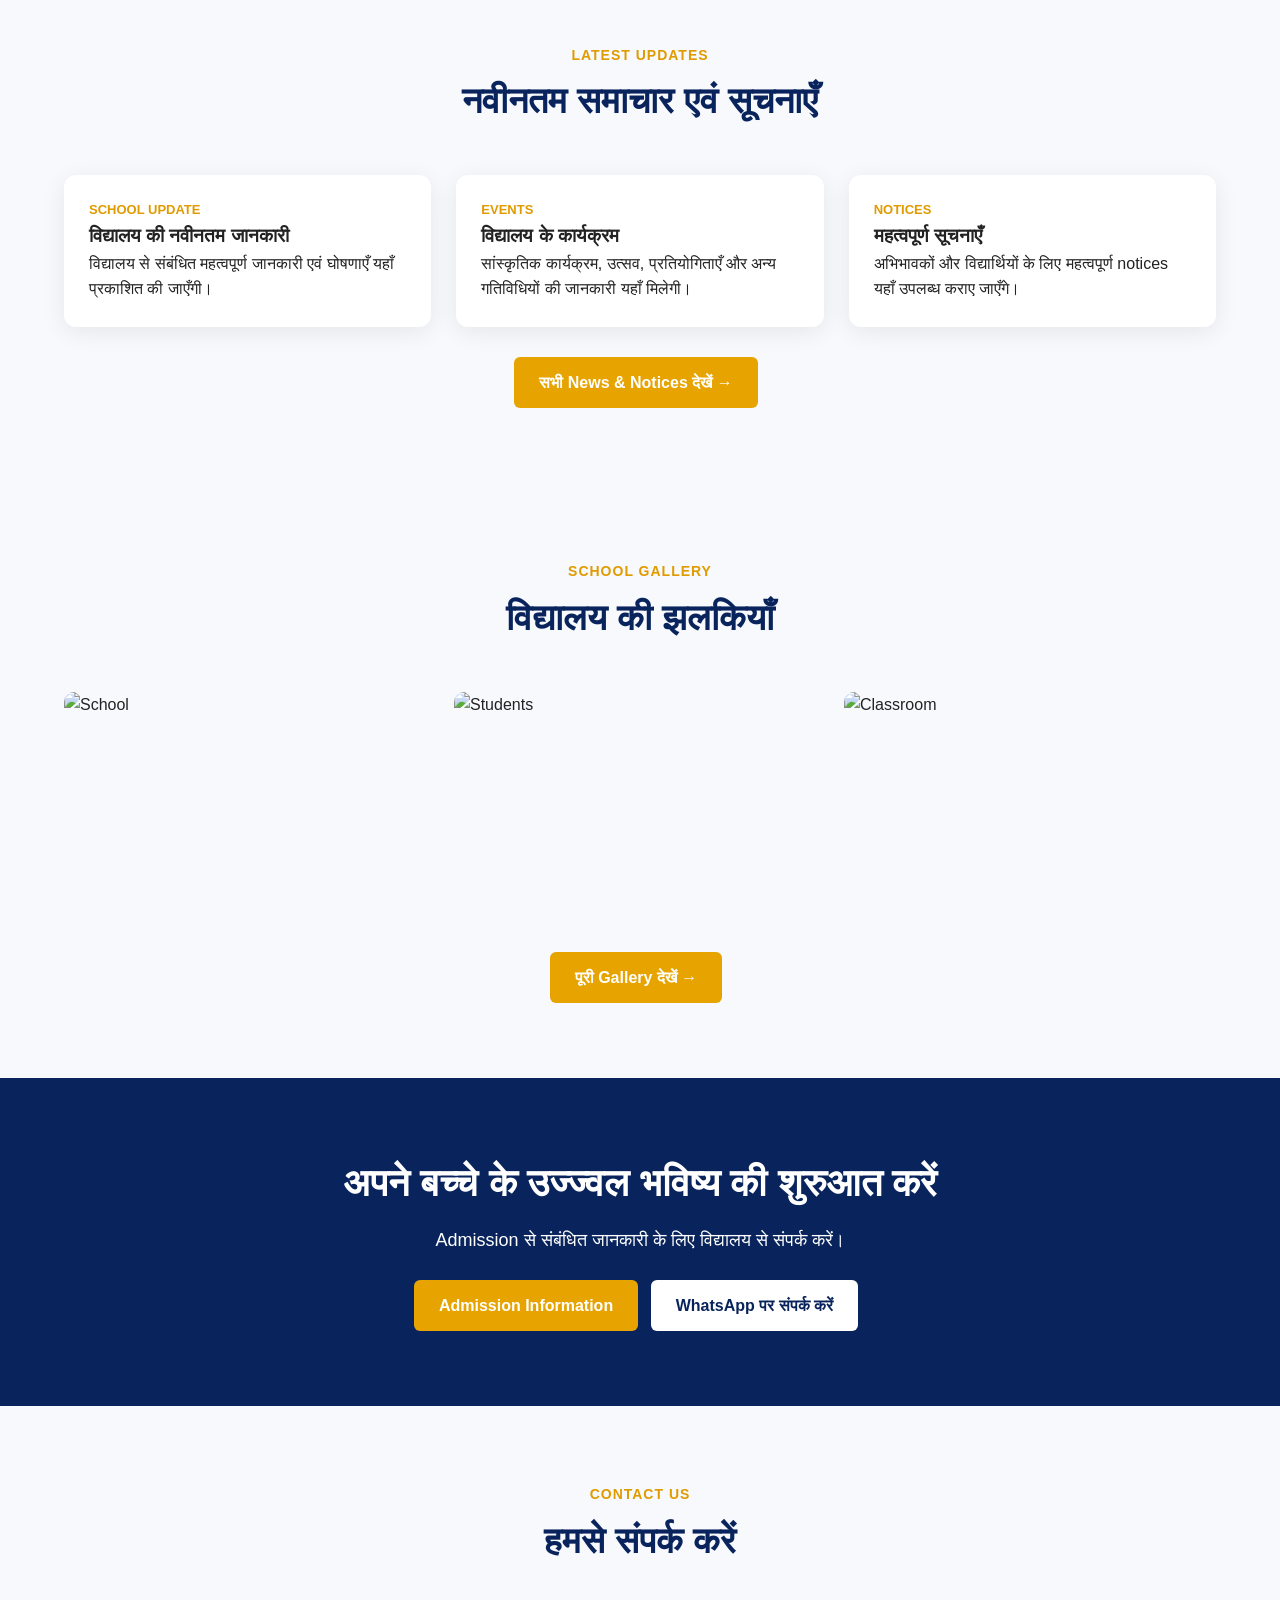
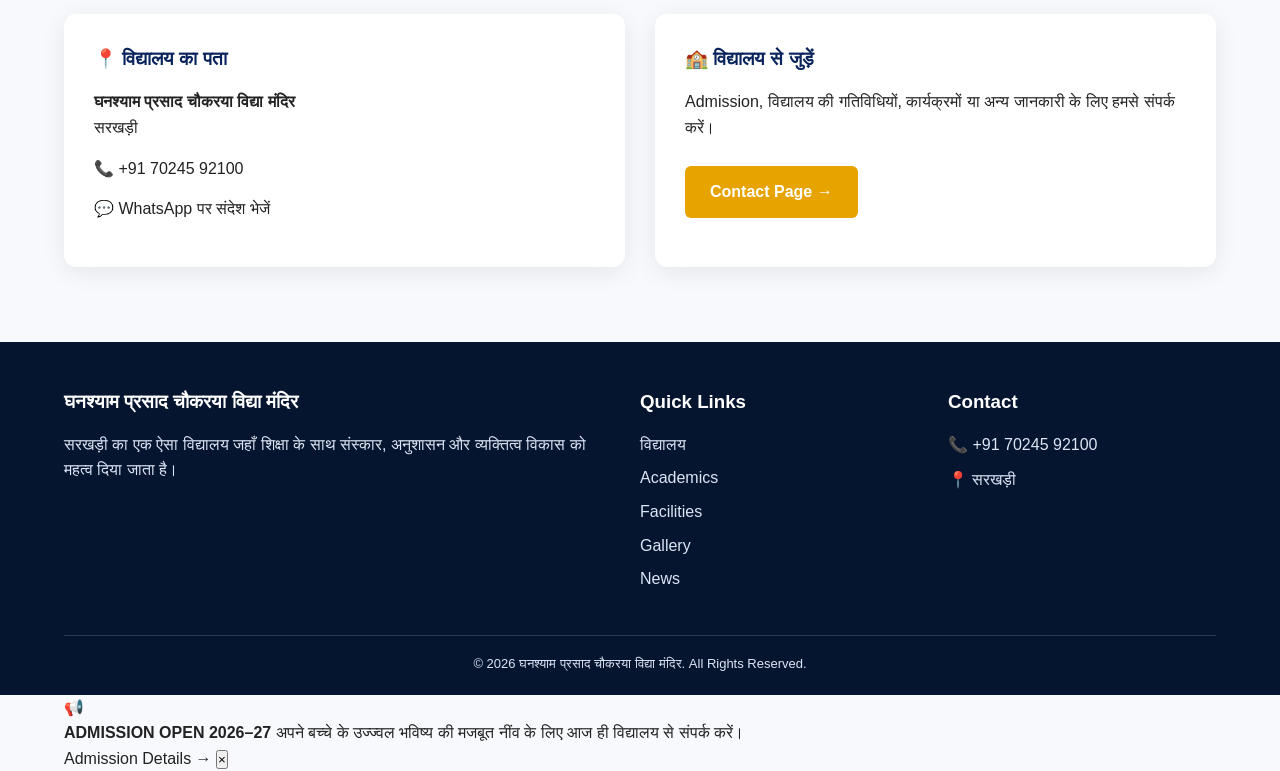
==== commit 1db0997c: "Fix script tag formatting in index.html" ====
--- a/index.html
+++ b/index.html
@@ -1472,7 +1472,7 @@
 
 
 <!-- ================= JAVASCRIPT ================= -->
-
+<script src="announcement-data.js"></script>
 <script src="script.js"></script>
 
 </body>
--- a/style.css
+++ b/style.css
@@ -695,3 +695,182 @@
     }
 
 }
+/* =====================================================
+   BIG PROFESSIONAL ANNOUNCEMENT BANNER
+   ===================================================== */
+
+.big-announcement {
+    padding: 55px 0;
+    background: #f5f7fb;
+}
+
+.announcement-card {
+    position: relative;
+    overflow: hidden;
+    max-width: 1100px;
+    margin: 0 auto;
+    padding: 55px 65px;
+    border-radius: 28px;
+    background: linear-gradient(135deg, #173b73, #2456a4);
+    box-shadow: 0 18px 45px rgba(0, 0, 0, 0.16);
+}
+
+.announcement-card::before {
+    content: "";
+    position: absolute;
+    width: 280px;
+    height: 280px;
+    border-radius: 50%;
+    background: rgba(255, 255, 255, 0.08);
+    right: -90px;
+    top: -100px;
+}
+
+.announcement-card::after {
+    content: "";
+    position: absolute;
+    width: 180px;
+    height: 180px;
+    border-radius: 50%;
+    background: rgba(255, 255, 255, 0.06);
+    left: -70px;
+    bottom: -80px;
+}
+
+.announcement-content {
+    position: relative;
+    z-index: 2;
+    max-width: 850px;
+    margin: auto;
+    text-align: center;
+}
+
+.announcement-badge {
+    display: inline-block;
+    padding: 9px 20px;
+    border-radius: 30px;
+    background: rgba(255, 255, 255, 0.16);
+    border: 1px solid rgba(255, 255, 255, 0.28);
+    color: #fff;
+    font-size: 14px;
+    font-weight: 800;
+    letter-spacing: 0.5px;
+    margin-bottom: 20px;
+}
+
+.announcement-content h2 {
+    color: #fff;
+    font-size: 38px;
+    line-height: 1.3;
+    margin: 0 auto 18px;
+}
+
+.announcement-content p {
+    color: rgba(255, 255, 255, 0.92);
+    font-size: 17px;
+    line-height: 1.8;
+    max-width: 760px;
+    margin: 0 auto 20px;
+}
+
+.announcement-highlight {
+    display: inline-block;
+    color: #fff;
+    font-weight: 800;
+    font-size: 16px;
+    padding: 10px 18px;
+    margin-bottom: 28px;
+    border-radius: 10px;
+    background: rgba(255, 255, 255, 0.12);
+}
+
+.announcement-buttons {
+    display: flex;
+    justify-content: center;
+    gap: 14px;
+    flex-wrap: wrap;
+}
+
+.announcement-buttons a {
+    display: inline-flex;
+    align-items: center;
+    justify-content: center;
+    min-width: 170px;
+    padding: 13px 22px;
+    border-radius: 10px;
+    text-decoration: none;
+    font-weight: 800;
+    transition: 0.3s ease;
+}
+
+.announcement-primary {
+    background: #fff;
+    color: #173b73;
+}
+
+.announcement-secondary {
+    background: rgba(255, 255, 255, 0.12);
+    color: #fff;
+    border: 1px solid rgba(255, 255, 255, 0.35);
+}
+
+.announcement-buttons a:hover {
+    transform: translateY(-3px);
+}
+
+.announcement-close {
+    position: absolute;
+    z-index: 5;
+    top: 15px;
+    right: 18px;
+    width: 36px;
+    height: 36px;
+    border: none;
+    border-radius: 50%;
+    background: rgba(255, 255, 255, 0.14);
+    color: #fff;
+    font-size: 25px;
+    line-height: 1;
+    cursor: pointer;
+}
+
+.announcement-close:hover {
+    background: rgba(255, 255, 255, 0.25);
+}
+
+
+/* ================= MOBILE ================= */
+
+@media (max-width: 768px) {
+
+    .big-announcement {
+        padding: 40px 15px;
+    }
+
+    .announcement-card {
+        padding: 42px 22px;
+        border-radius: 22px;
+    }
+
+    .announcement-content h2 {
+        font-size: 28px;
+    }
+
+    .announcement-content p {
+        font-size: 15px;
+        line-height: 1.7;
+    }
+
+    .announcement-highlight {
+        font-size: 14px;
+    }
+
+    .announcement-buttons {
+        flex-direction: column;
+    }
+
+    .announcement-buttons a {
+        width: 100%;
+        box-sizing: border-box;
+    }
+}
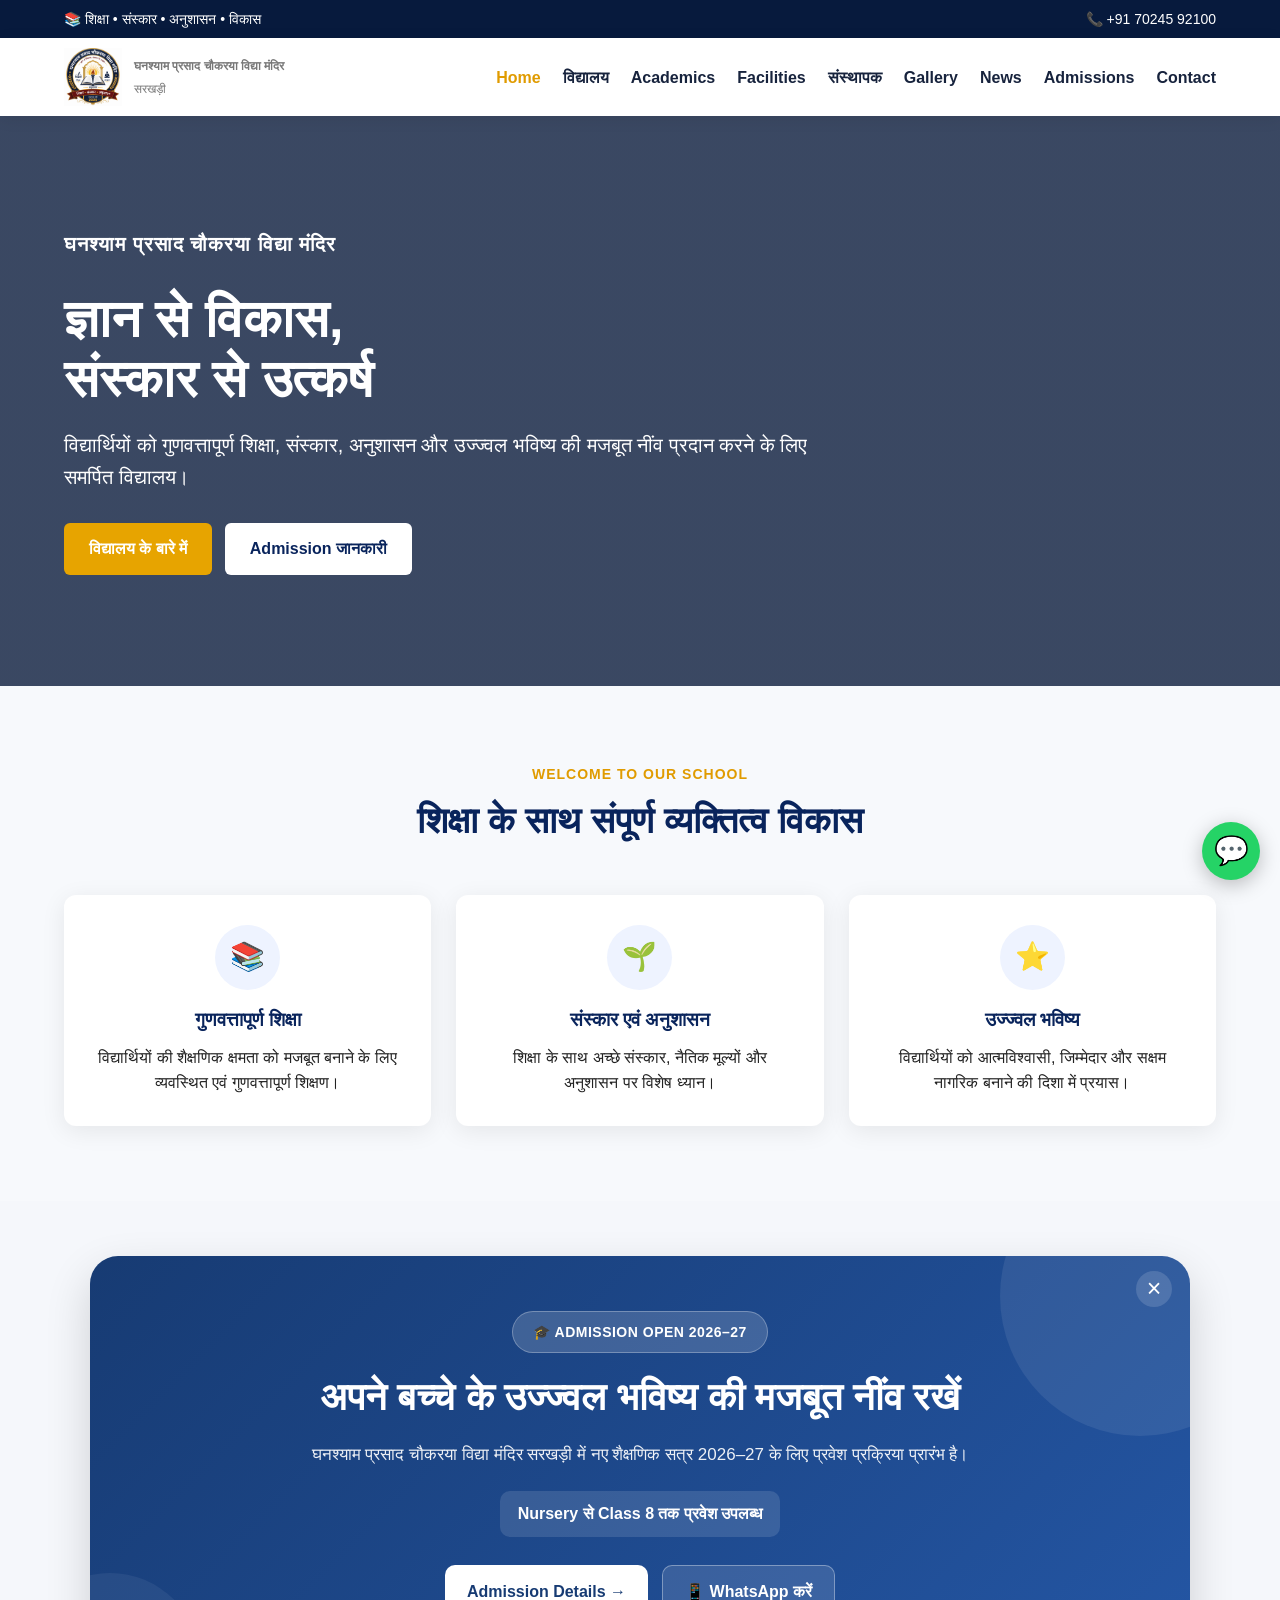
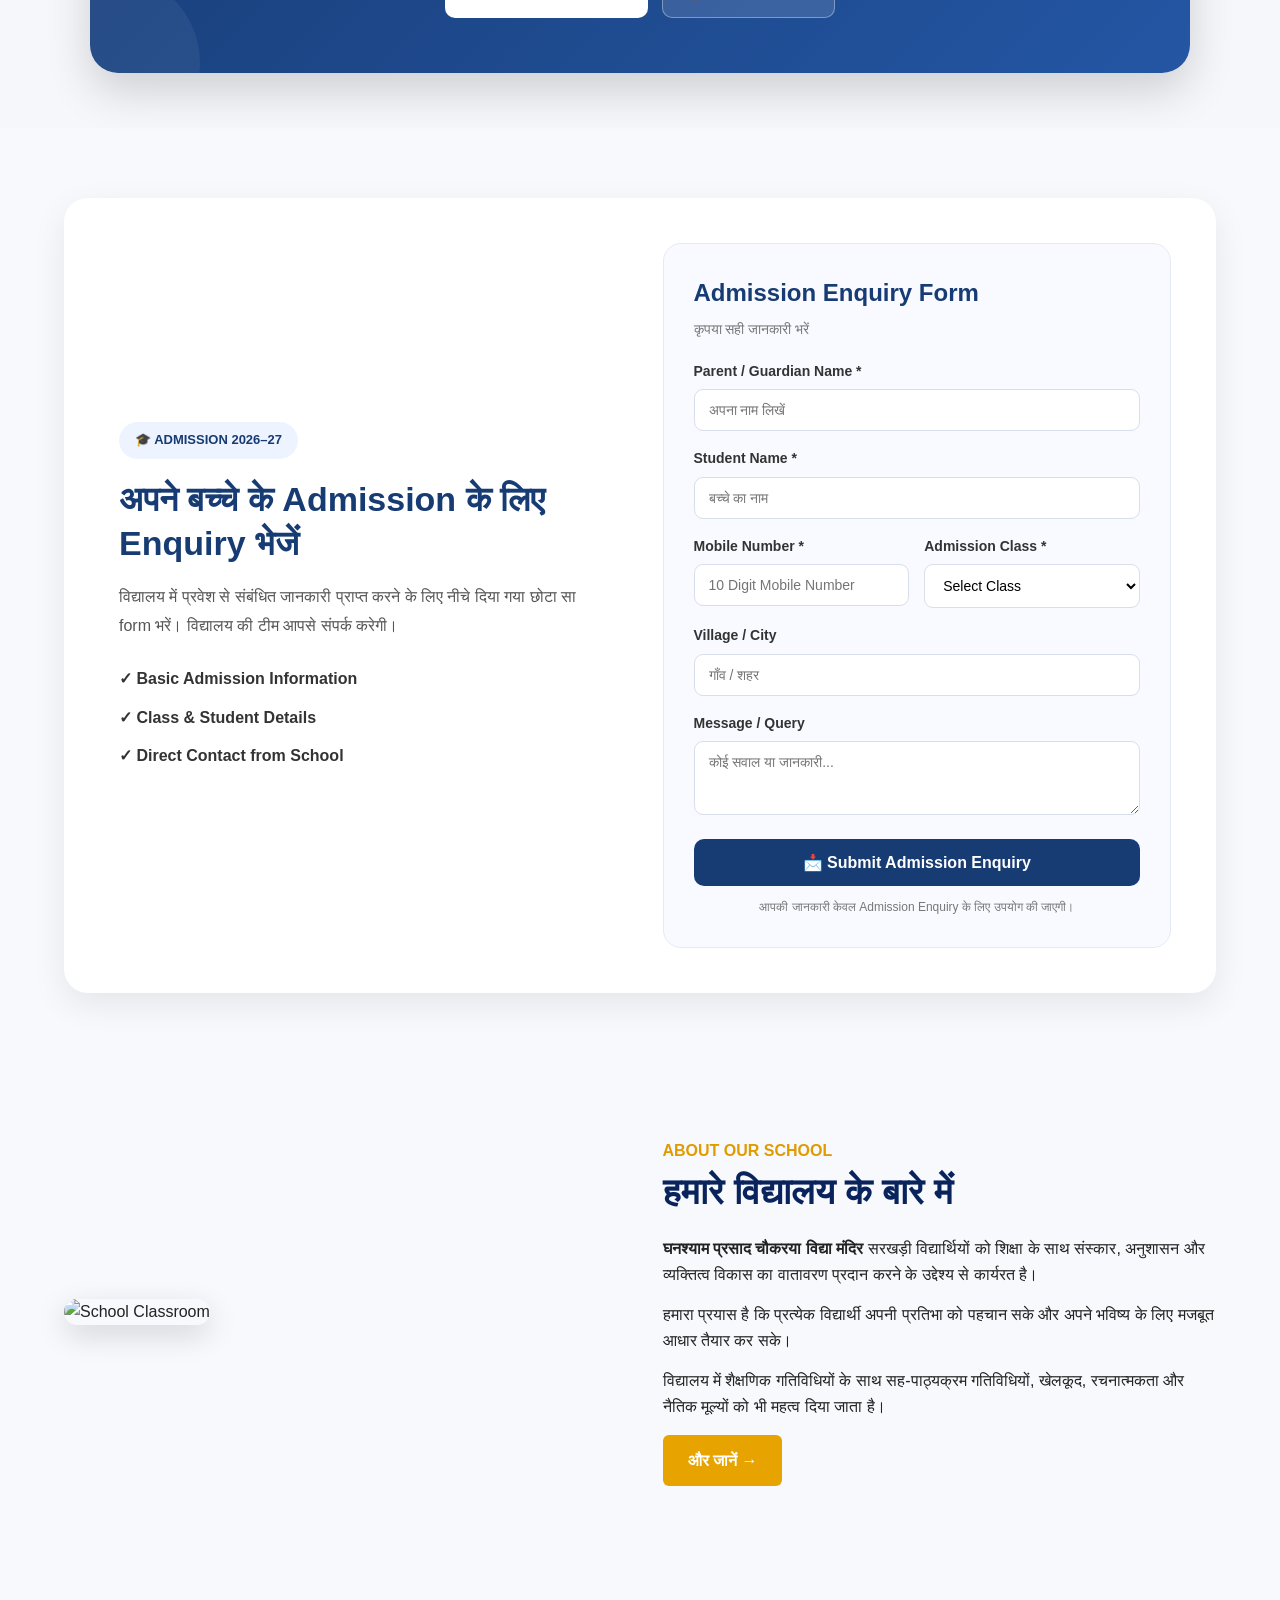
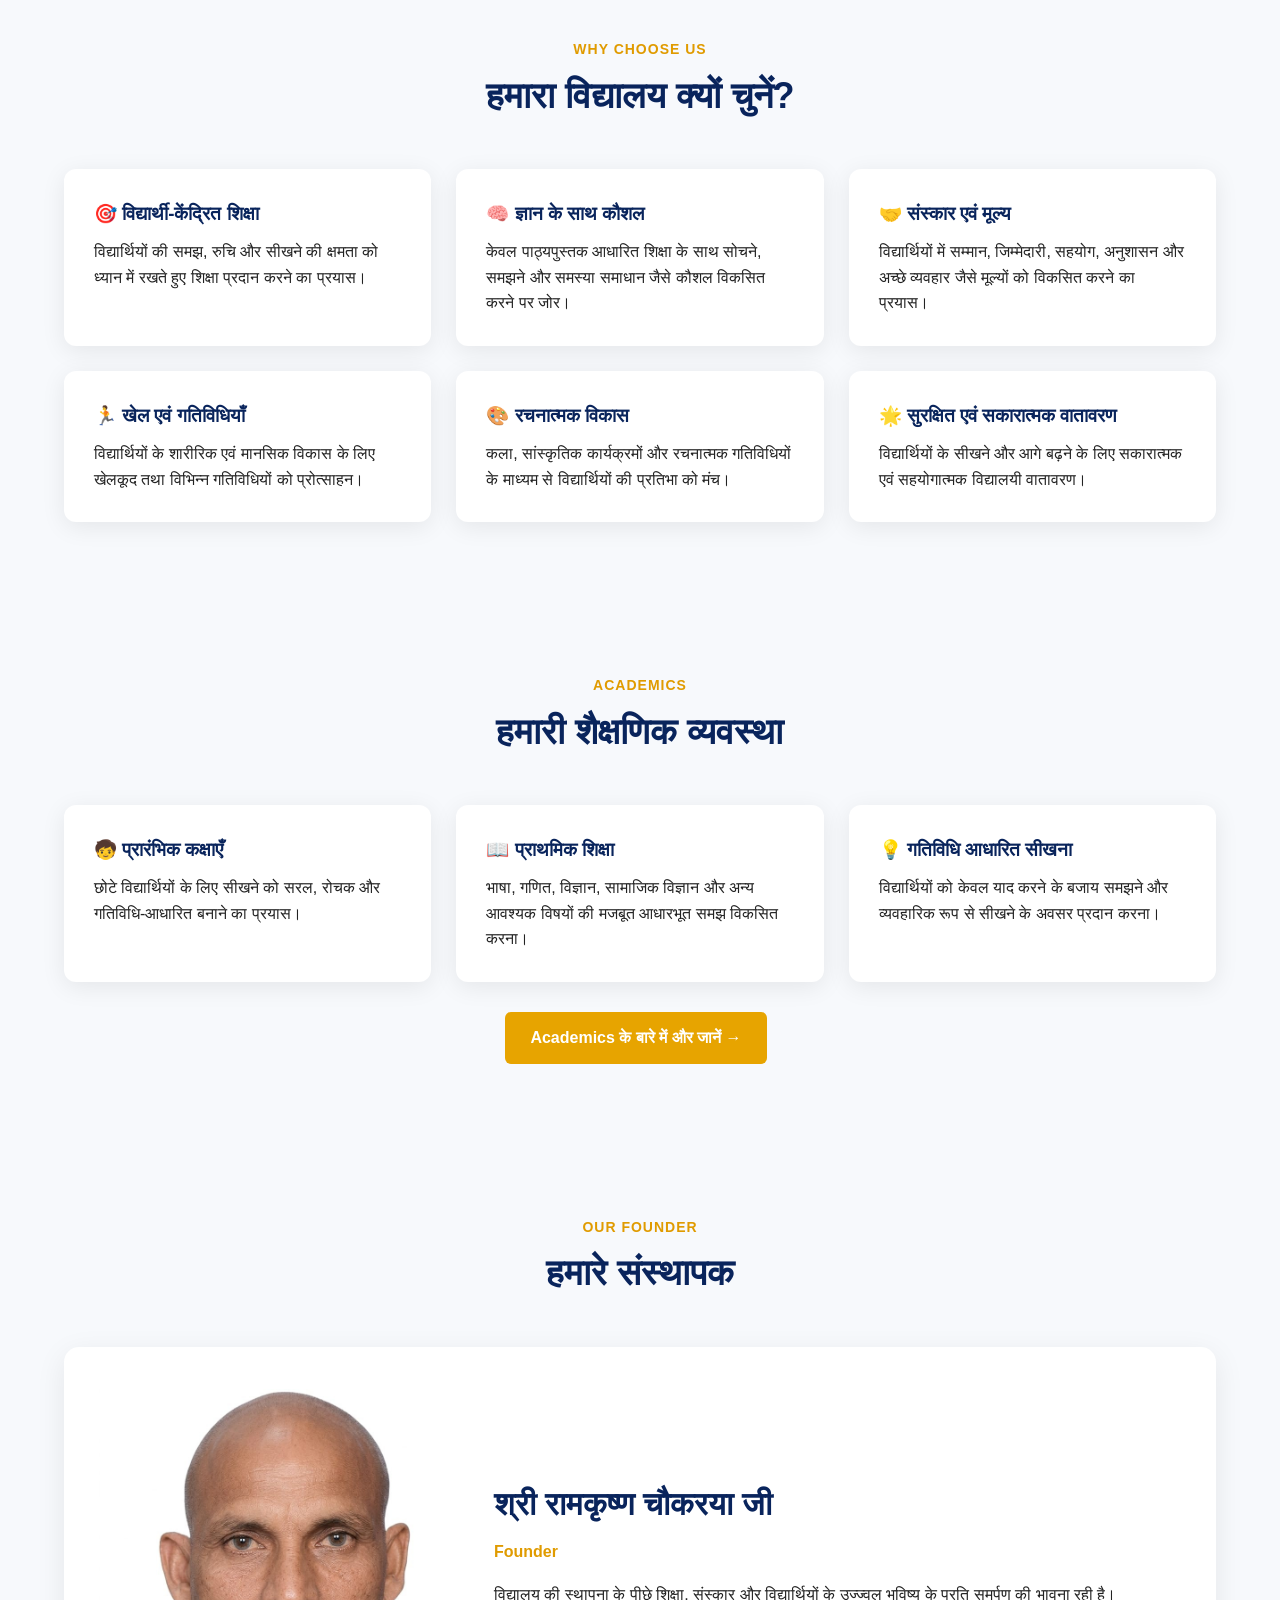
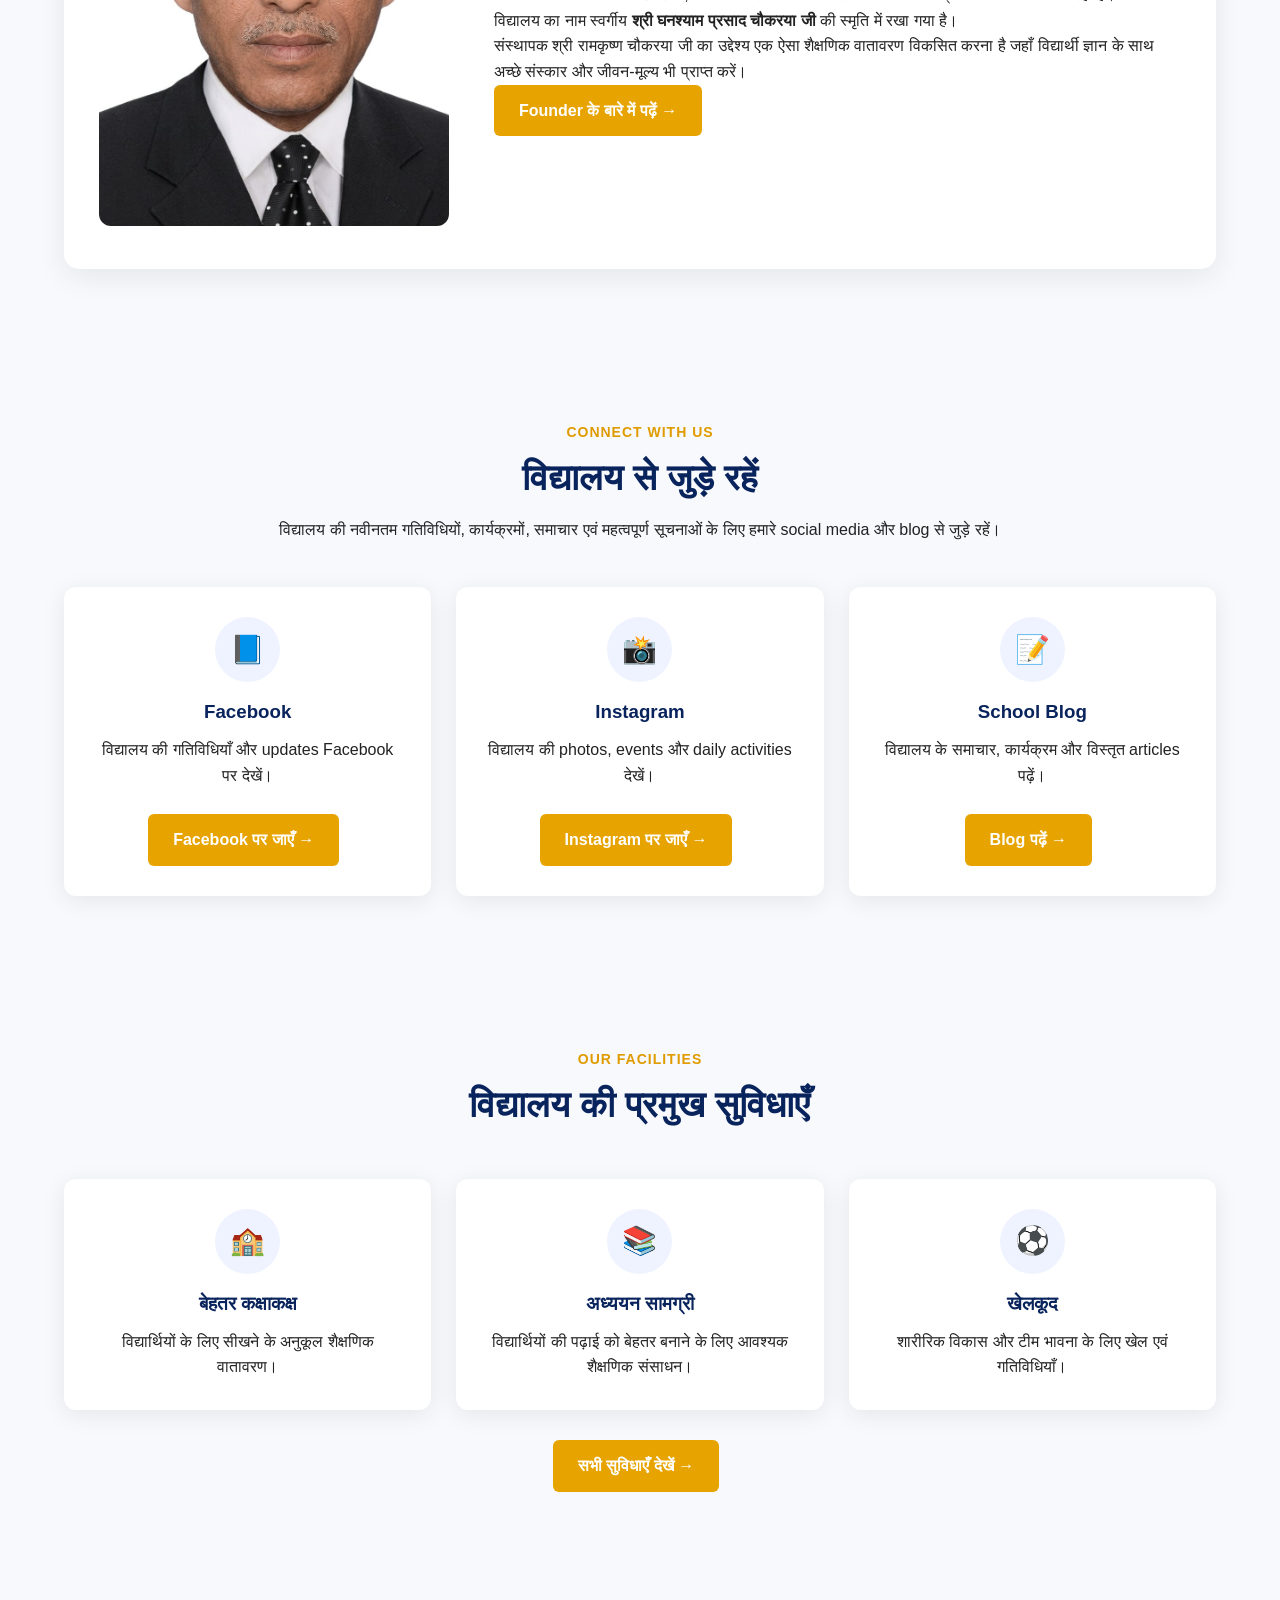
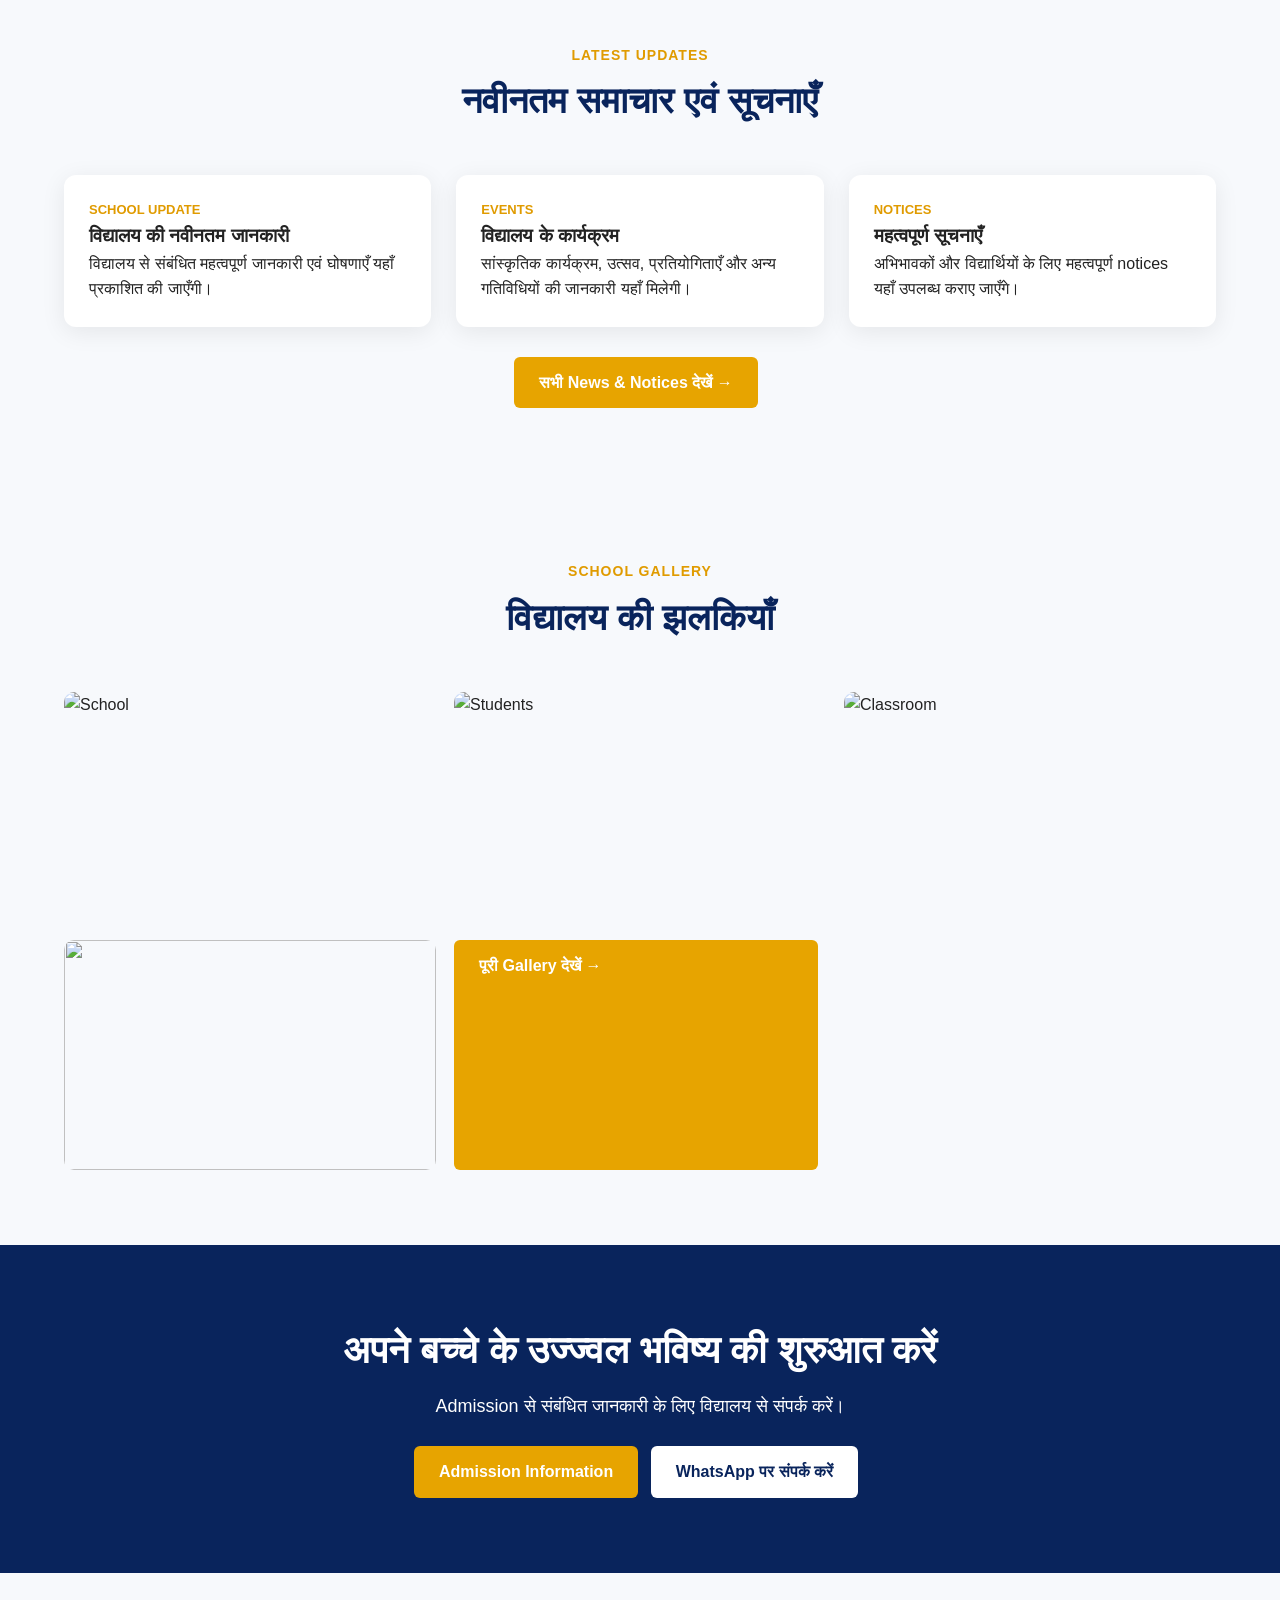
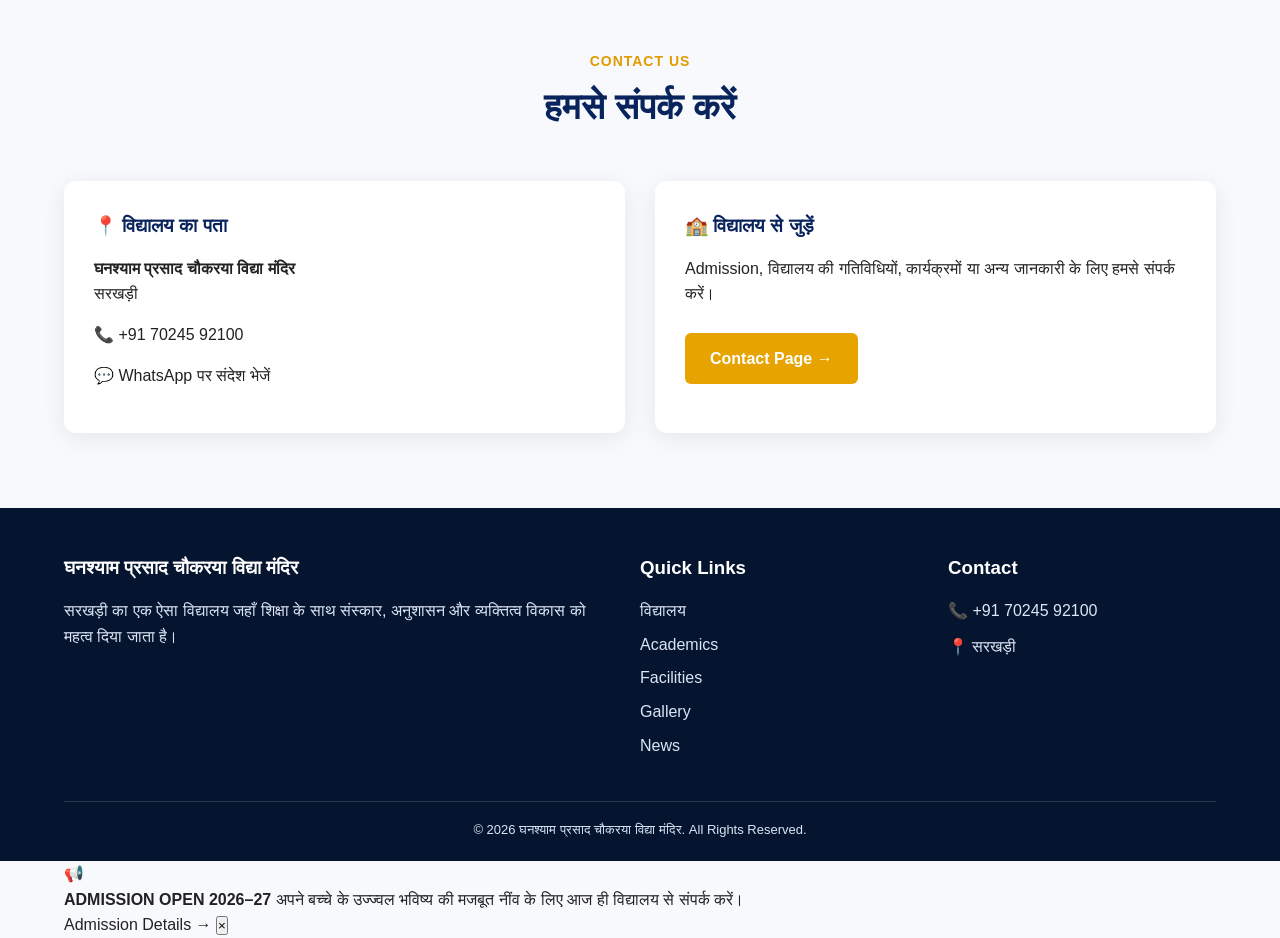
==== commit 29c9ffda: "Insert school image in index.html Add an image of a school to the index.html file." ====
--- a/index.html
+++ b/index.html
@@ -1213,7 +1213,8 @@
       <img
         src="https://images.unsplash.com/photo-1577896851231-70ef18881754?auto=format&fit=crop&w=900&q=80"
         alt="Classroom">
-
+<img
+    src="images/shool image 1.jpg
     </div>
 
 
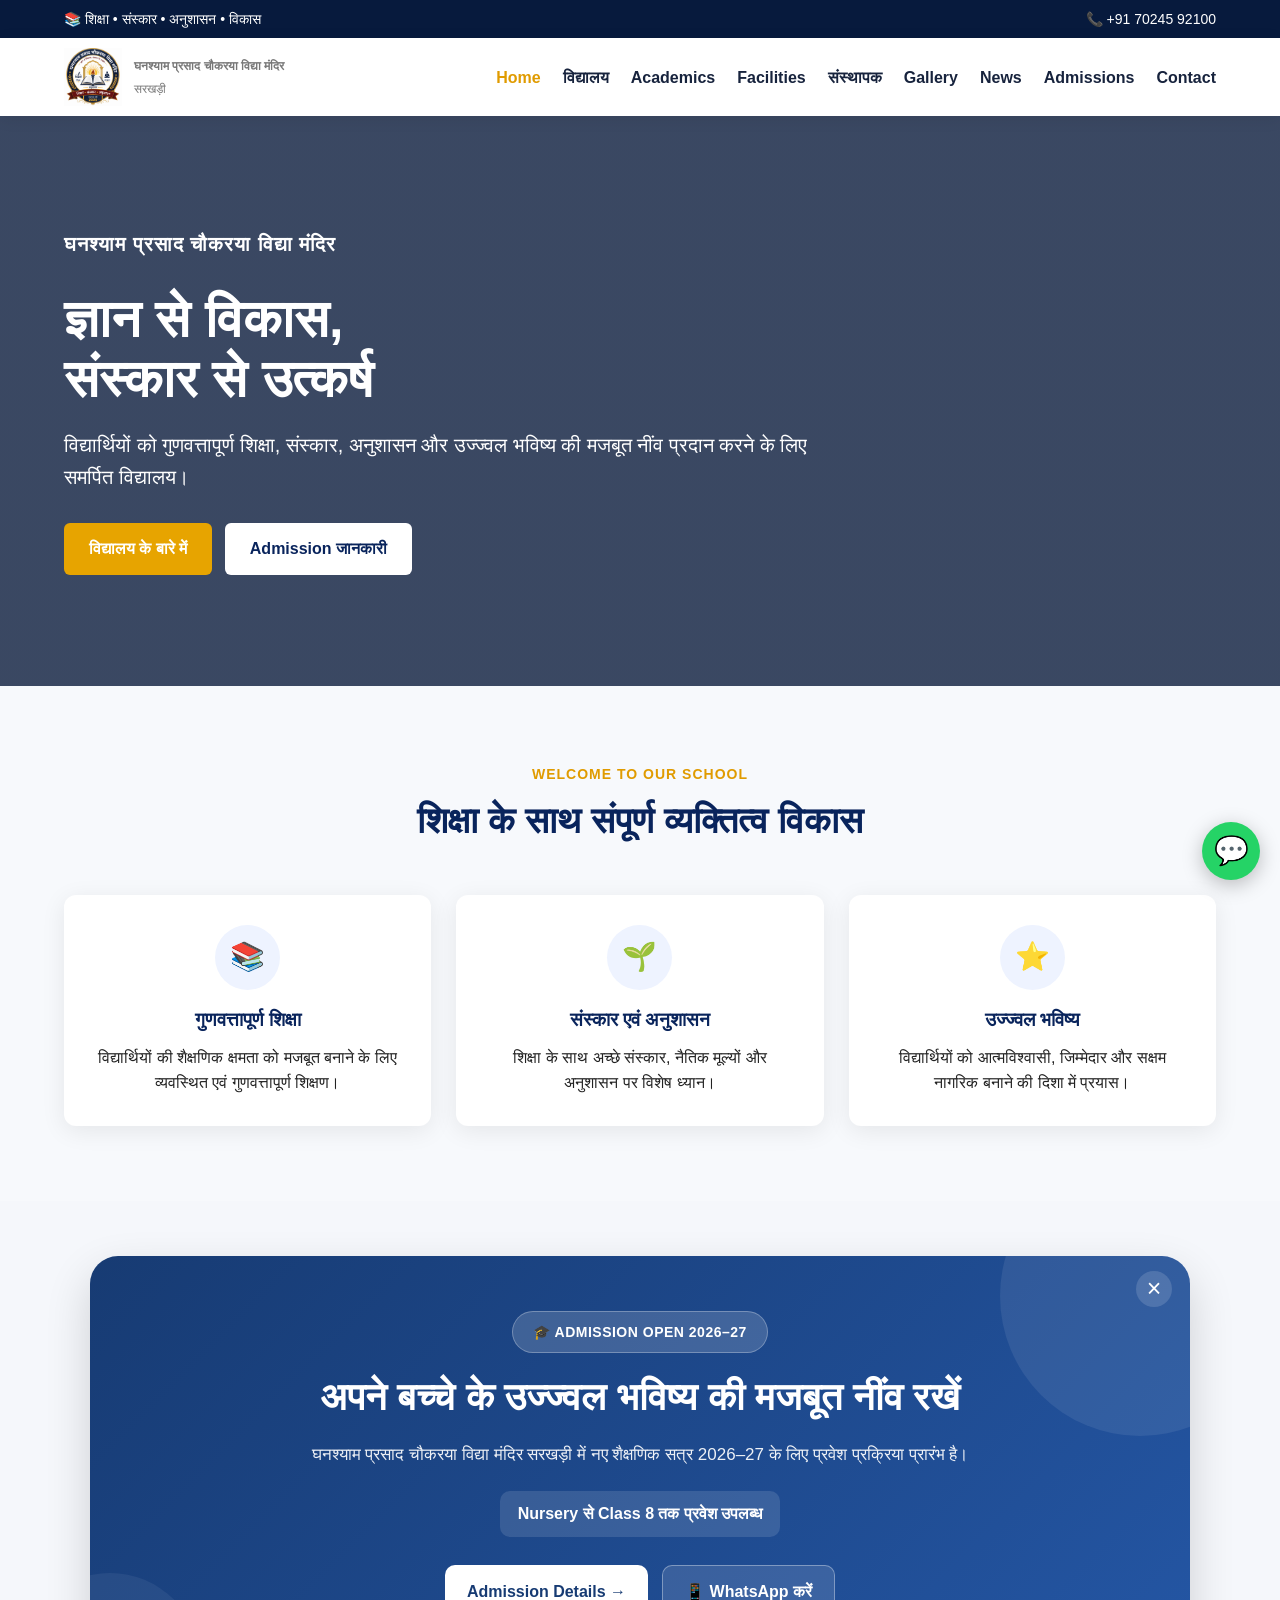
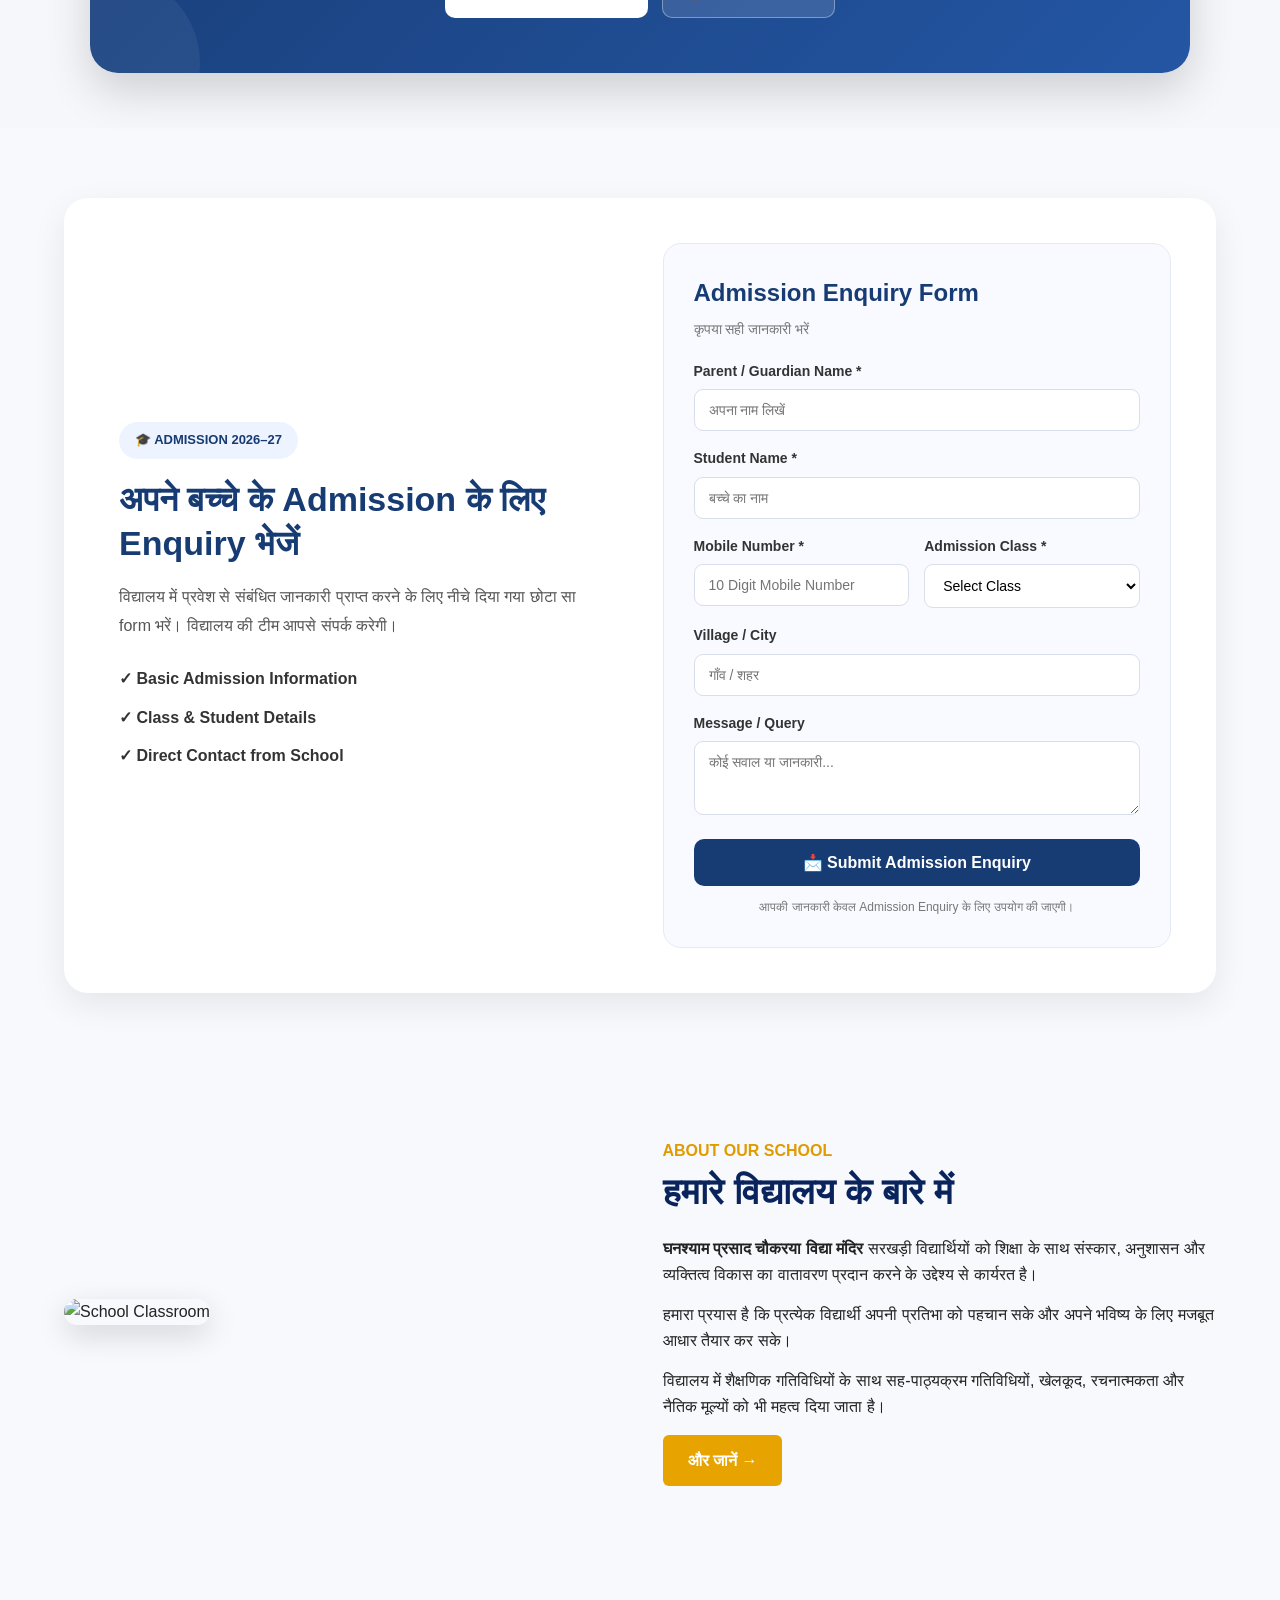
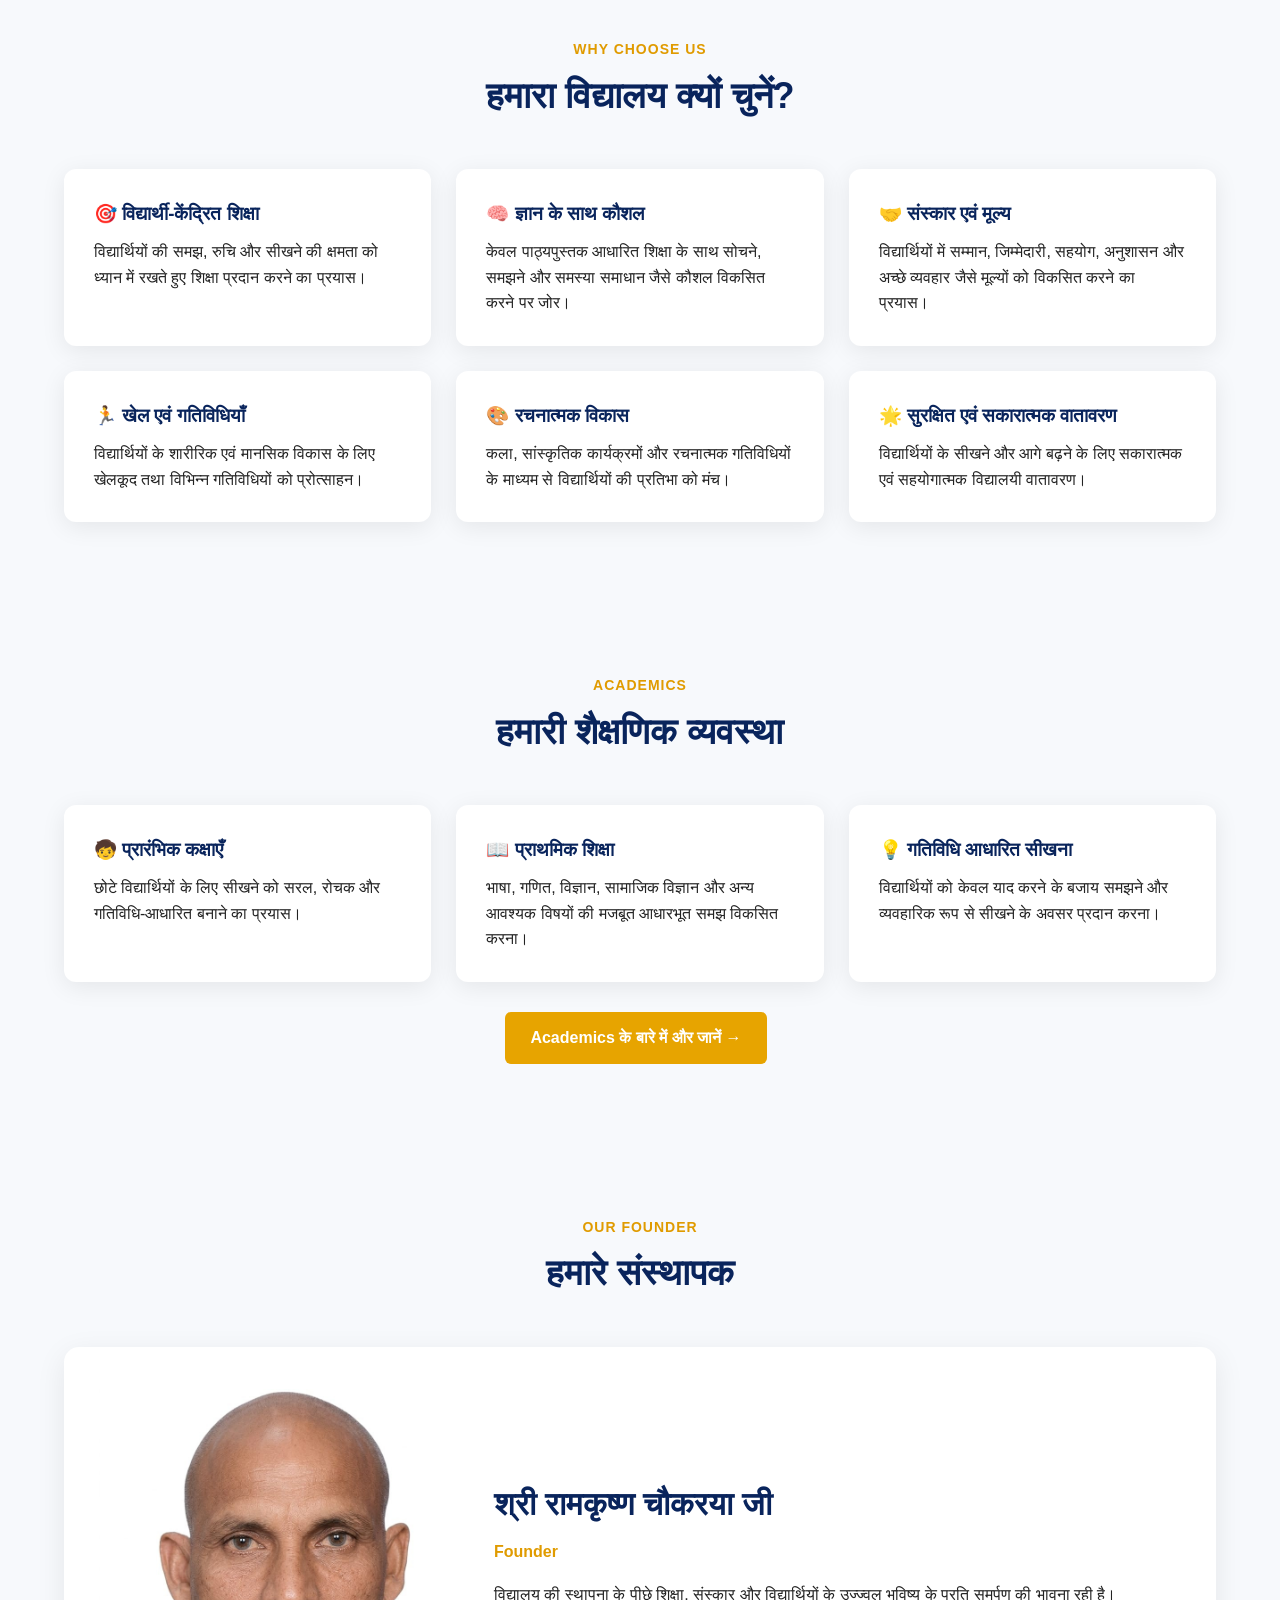
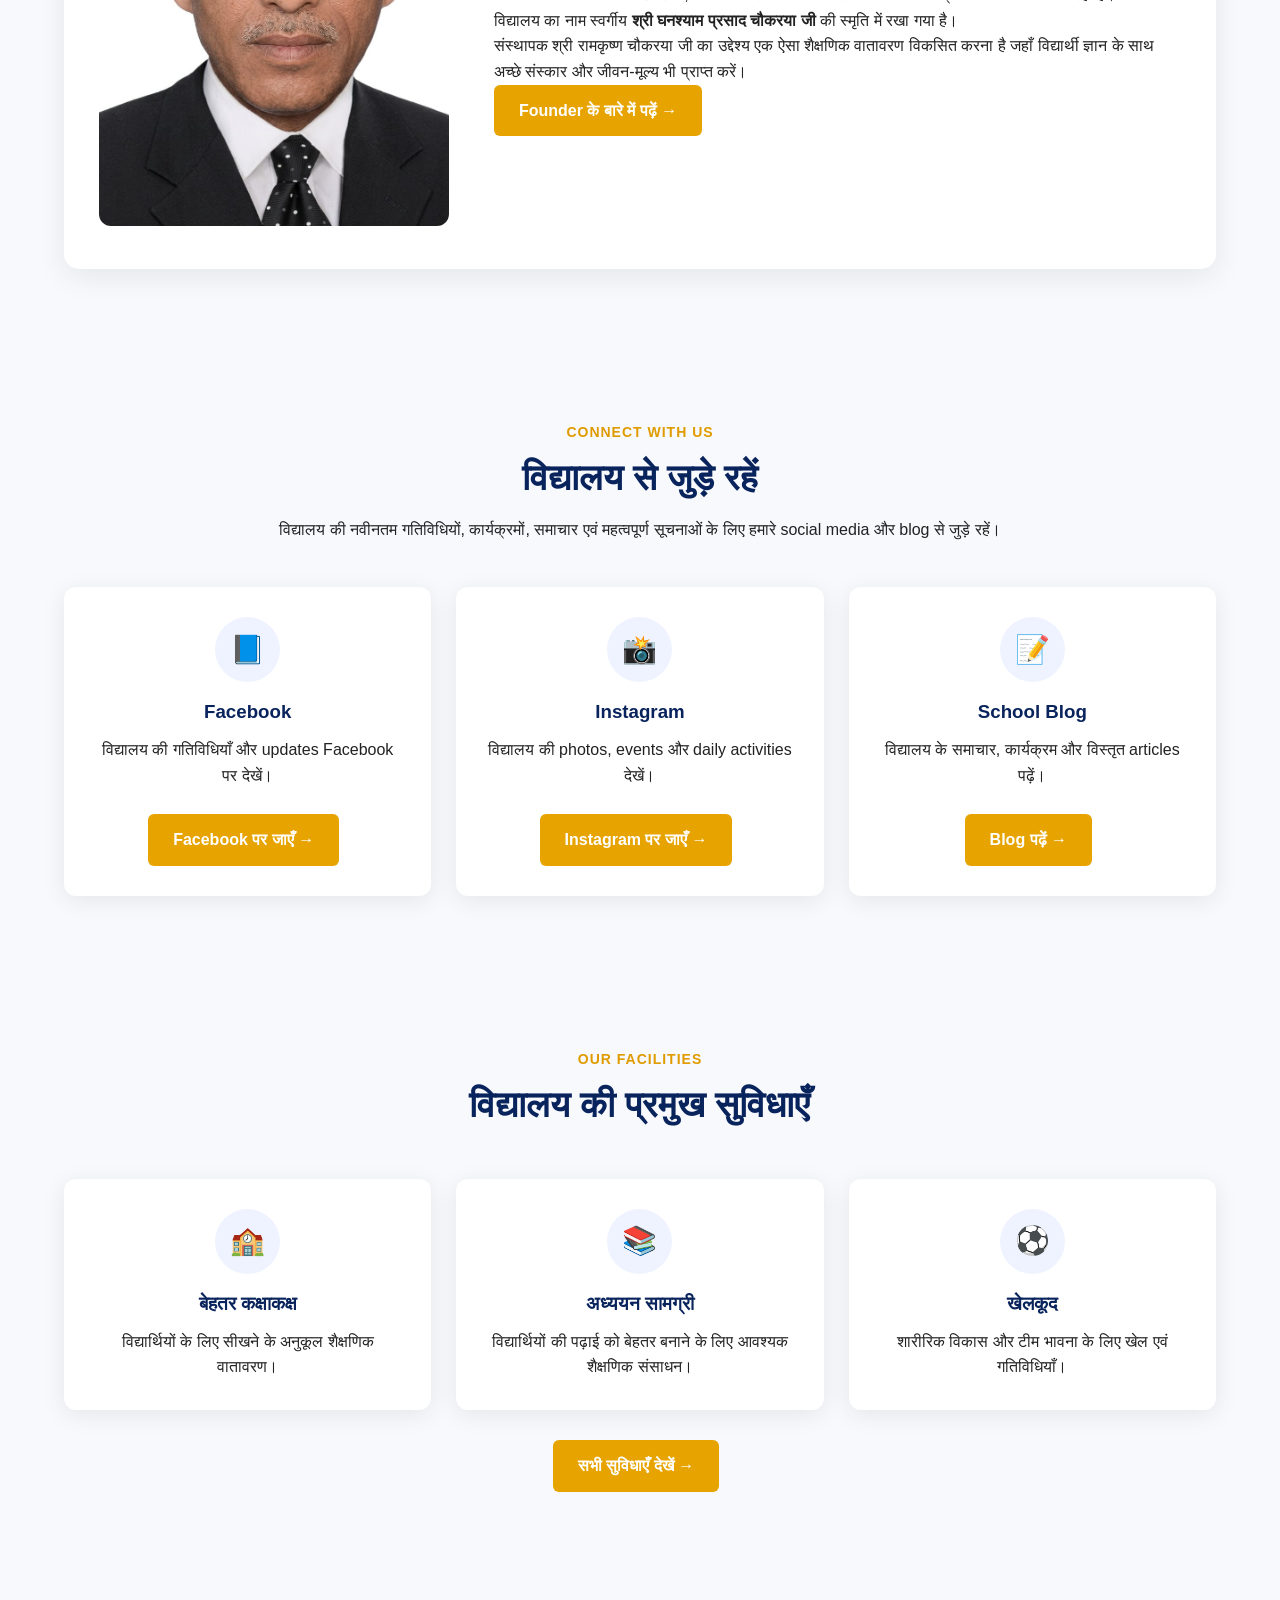
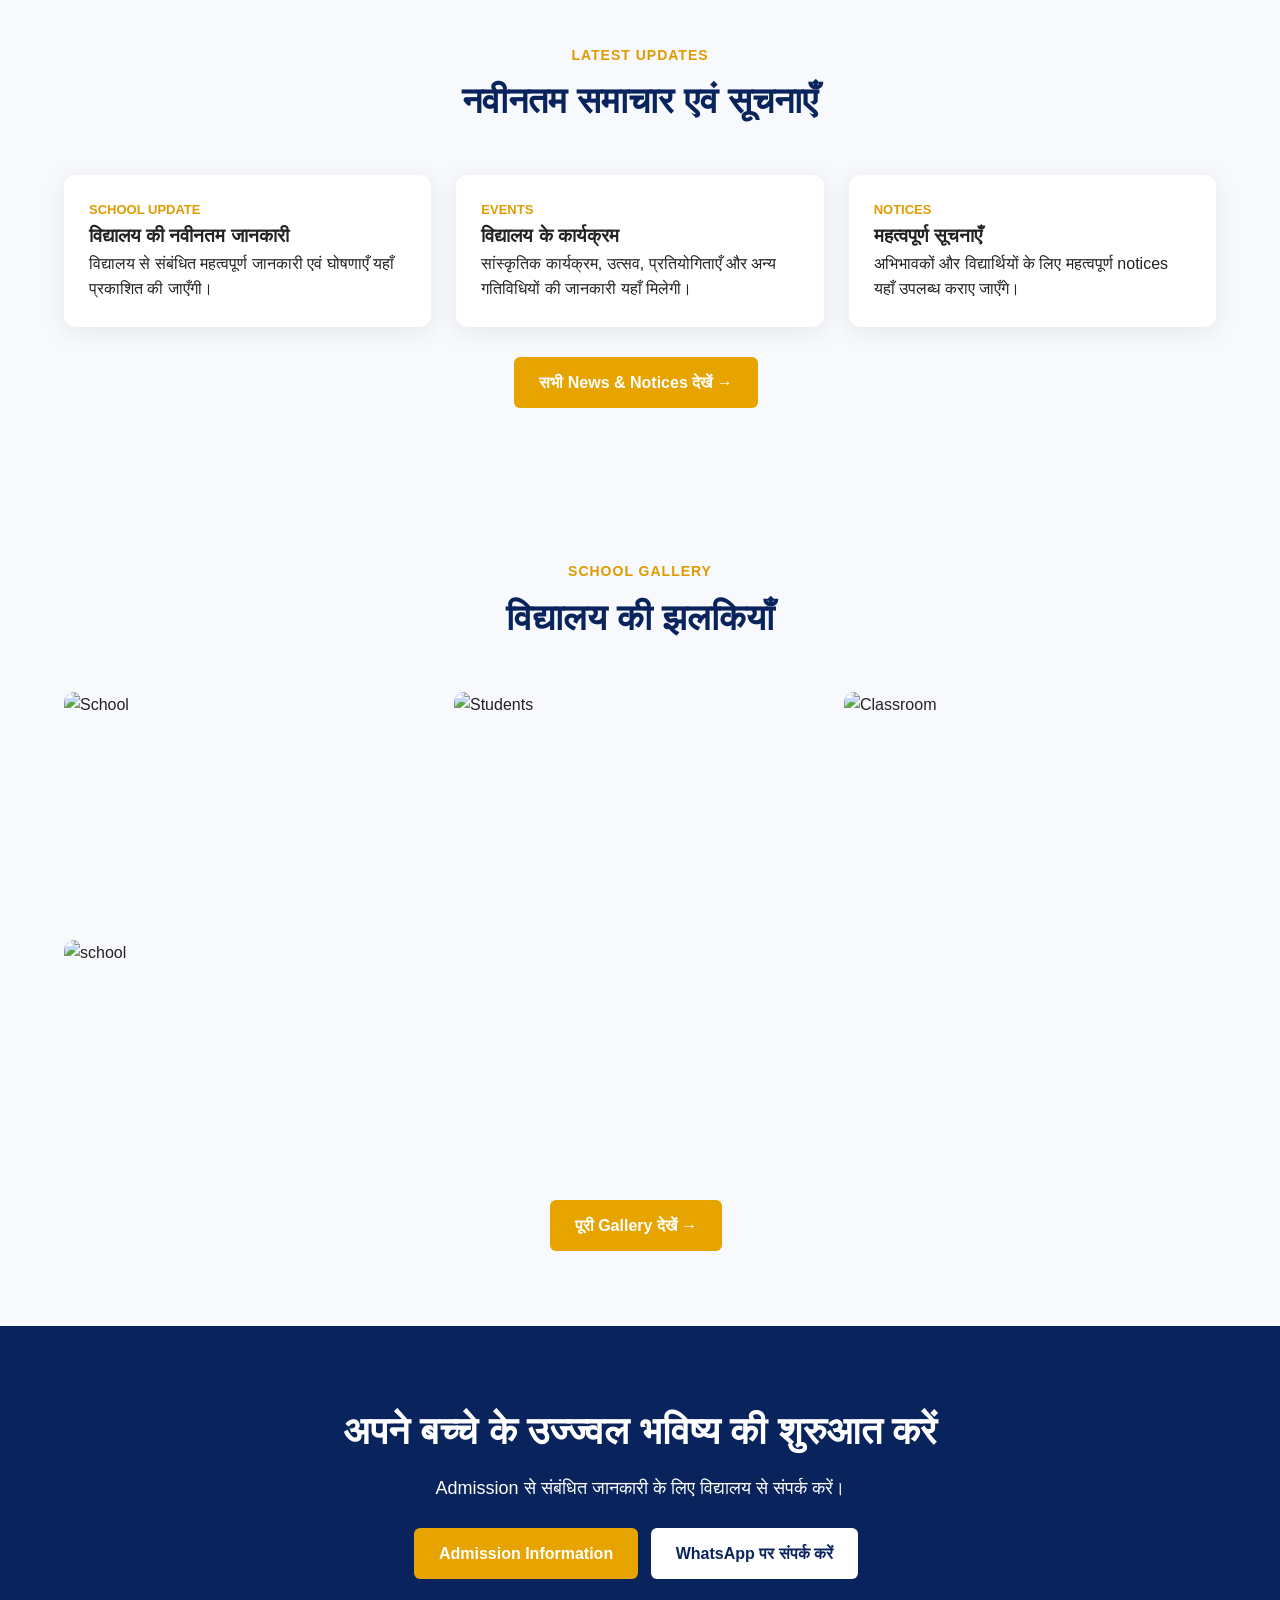
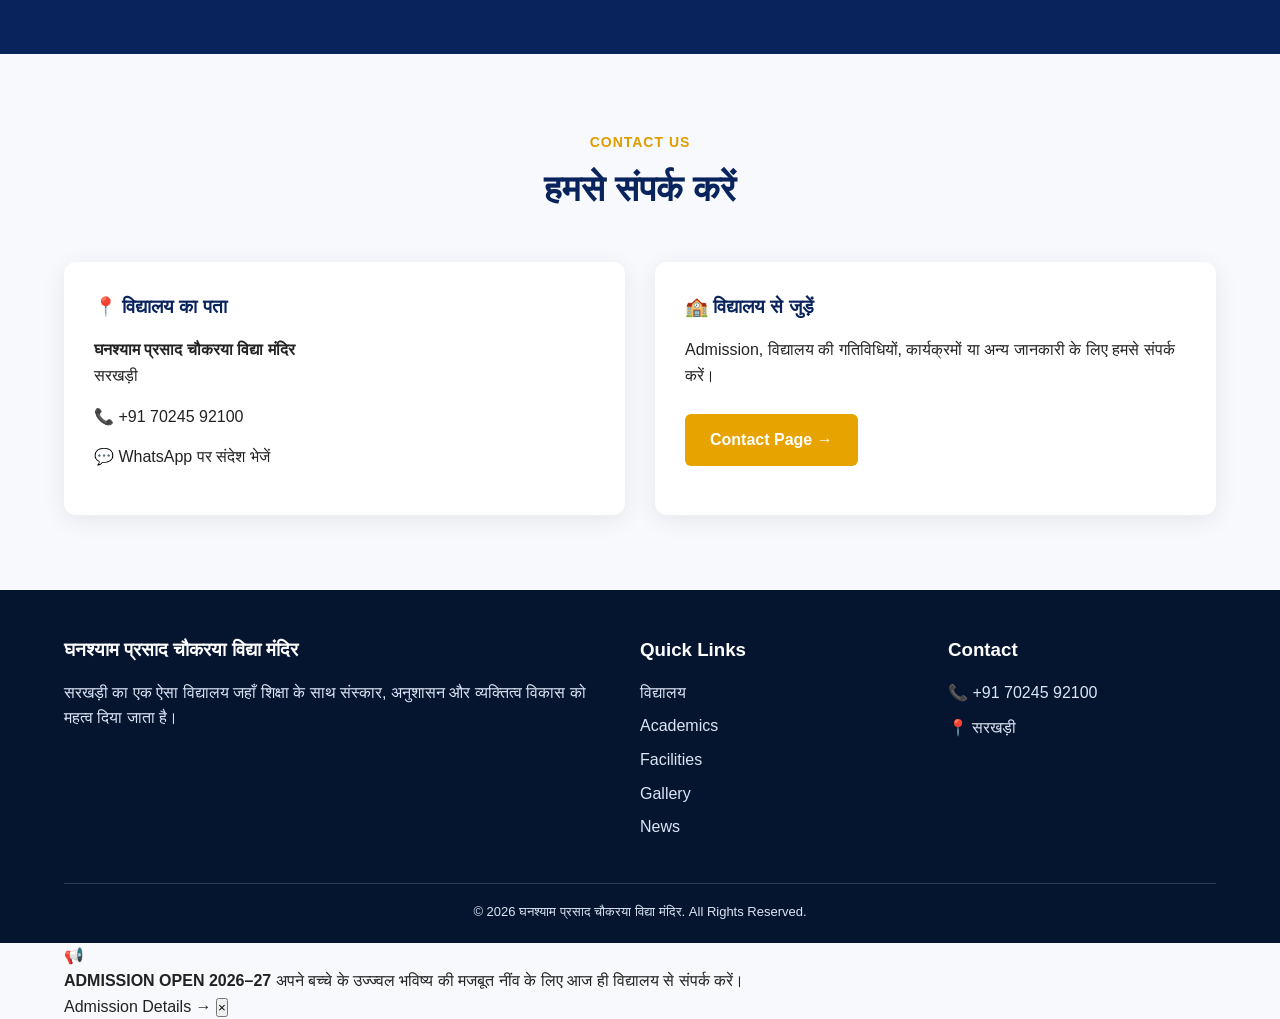
==== commit ecd7f6e9: "Correct image source syntax in index.html Fix image source attribute in index.html." ====
--- a/index.html
+++ b/index.html
@@ -1213,9 +1213,10 @@
       <img
         src="https://images.unsplash.com/photo-1577896851231-70ef18881754?auto=format&fit=crop&w=900&q=80"
         alt="Classroom">
-<img
-    src="images/shool image 1.jpg
-    </div>
+      <img
+        src="images/shoolimage1.jpg",
+        alt="school">
+   </div>
 
 
     <div style="text-align:center;margin-top:30px;">
